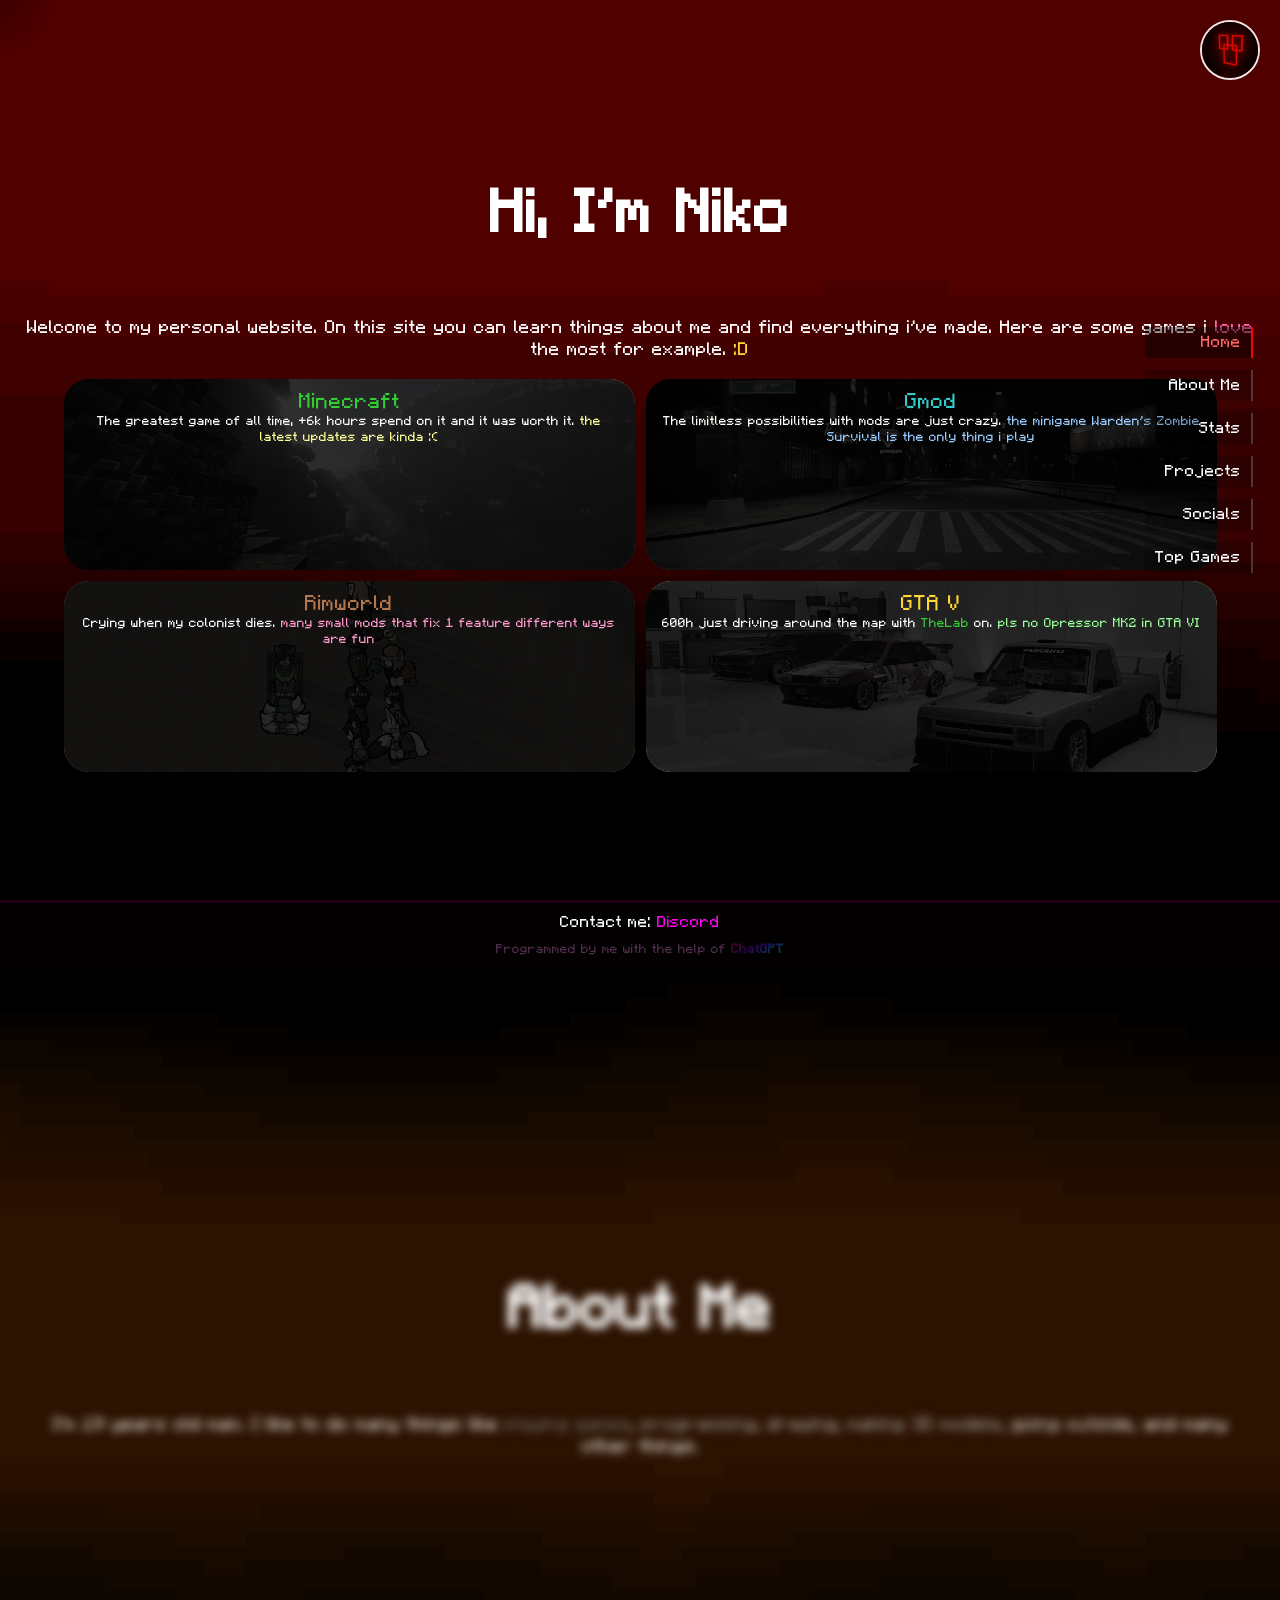
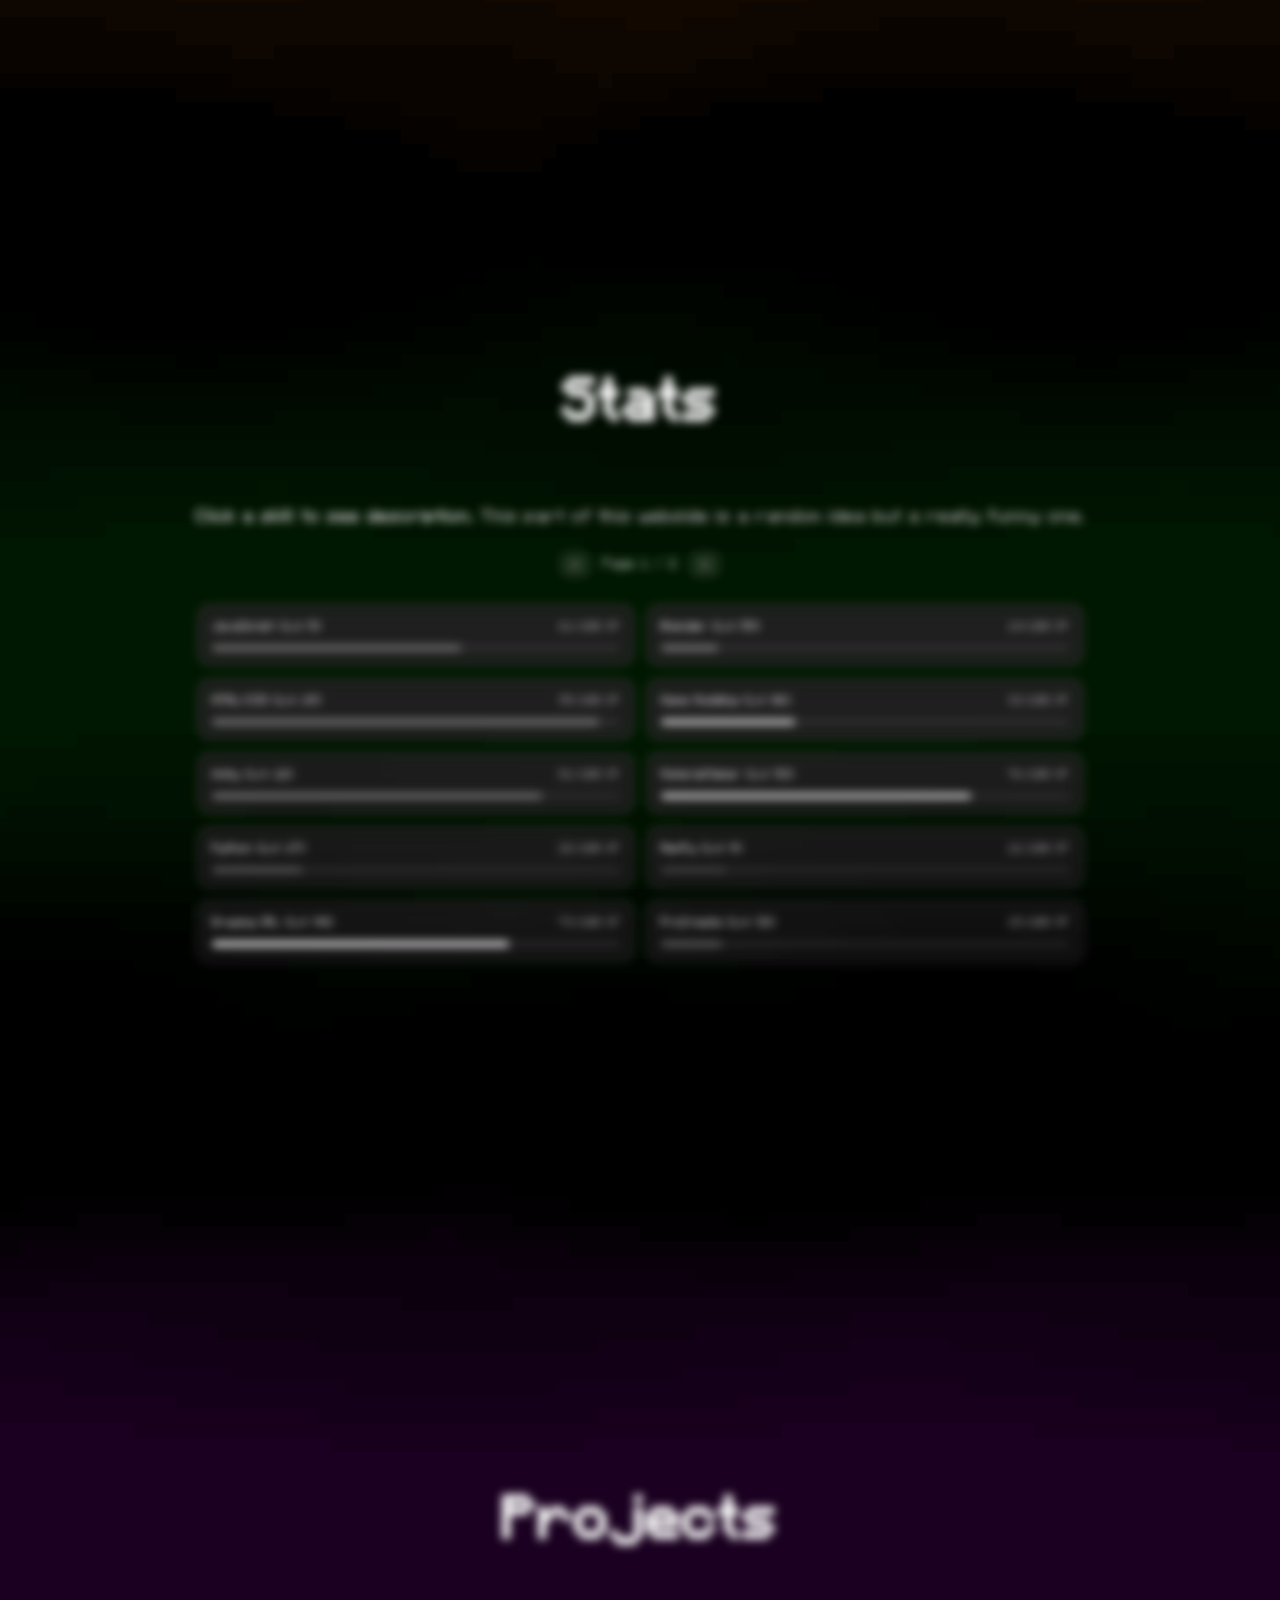
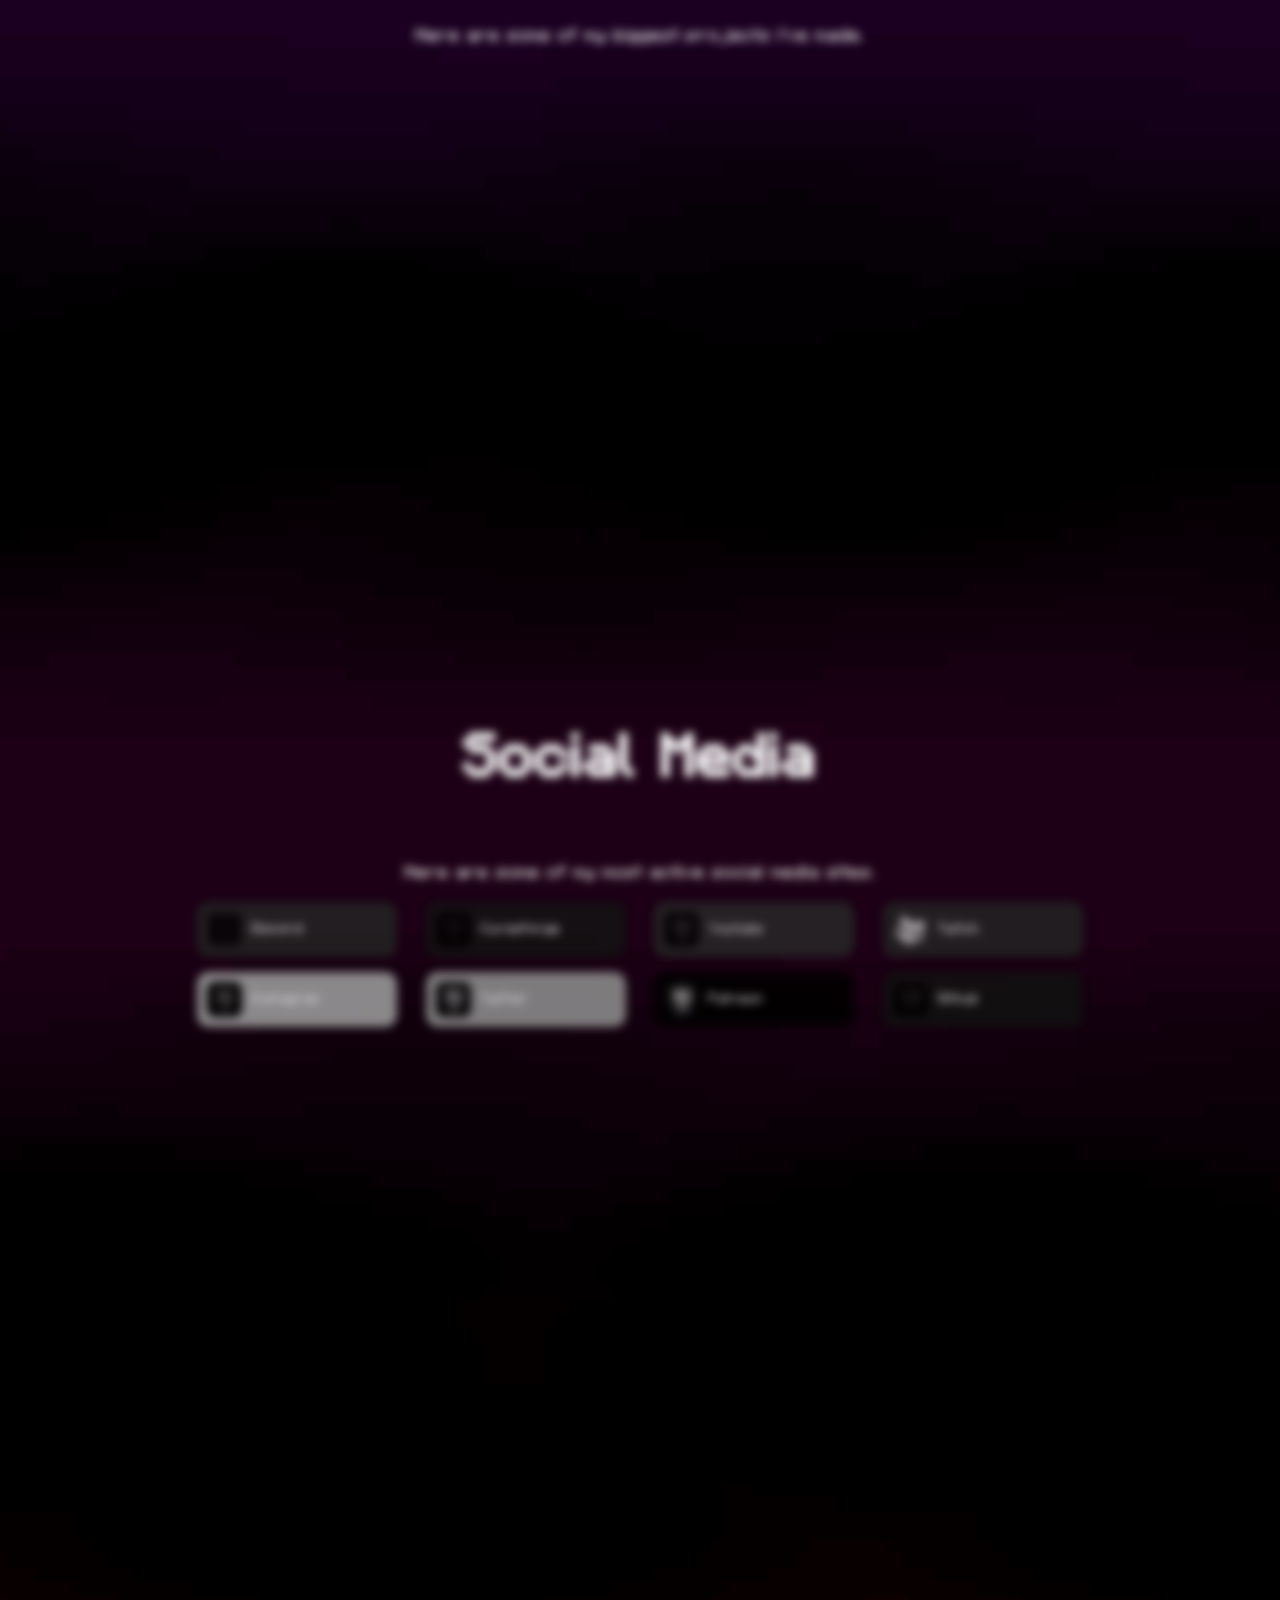
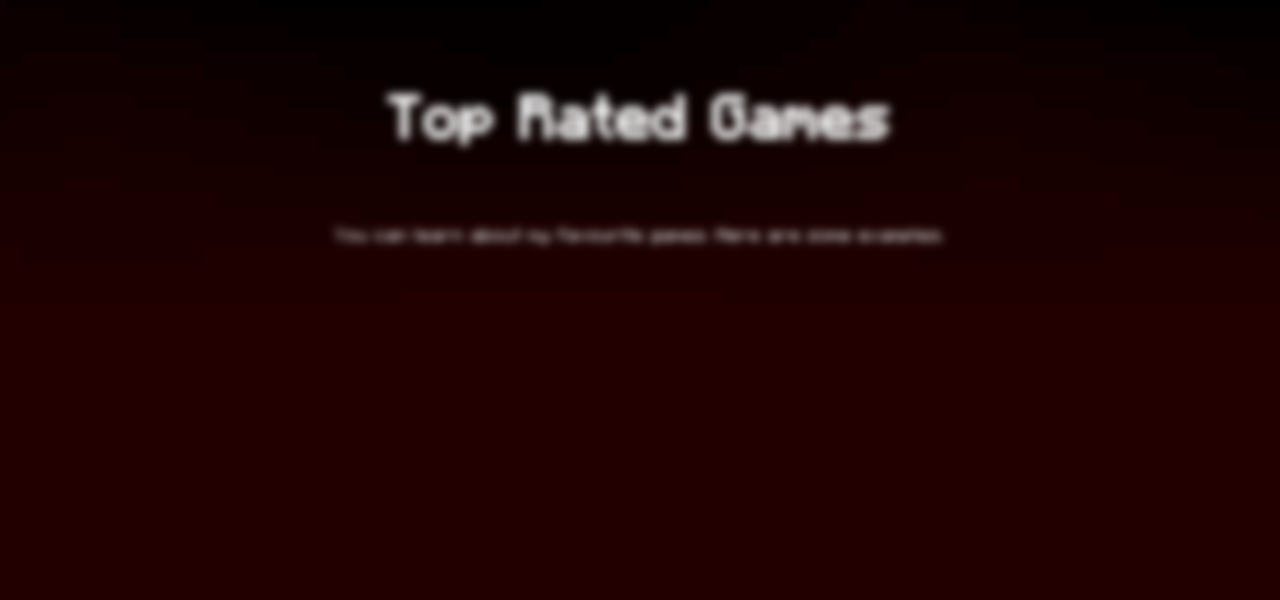
==== index.html @ 4c59fbff "Loading screen final fix" ====
<!DOCTYPE html>
<html lang="en">
<head>
    <meta charset="UTF-8">
    <meta name="viewport" content="width=device-width, initial-scale=1.0">
    <title>Niko</title>
    <link rel="stylesheet" href="style.css">
    <link rel="icon" href="icon.png" type="image/png">
</head>

<body class="loading">
    <div id="loadingScreen">
        <div class="loaderText">Loading Niko Site...</div>
    </div>




    <div id="socialOverlay">
        <div id="socialCard">
            <img id="bigAvatar">
            <h1 id="bigName"></h1>
            <a id="bigLink" target="_blank"></a>
            <p id="bigDesc"></p>
            <div id="bigGallery"></div>
        </div>
    </div>

    <div id="nav"></div>

    <div id="cursorLight"></div>

    <!-- top profile -->
    <div class="profile-container">
        <img src="Niko.png" class="profile-pic">
    </div>

    <!-- overlay -->
    <div id="overlay"></div>

    <!-- center profile system -->
    <div id="centerProfile" class="hidden">
        <img src="Niko.png" id="centerProfileImg">
        <div id="orbit"></div>
    </div>

    <!-- forced aspect ratio -->
    <div id="rotateWarning">
        <div class="rotate-wrapper">

            <div class="rotate-main">
                <div class="phone-bg">📱</div>
                <div class="rotate-text">Rotate your device</div>
            </div>
            <div class="rotate-subtext">site can overflow</div>
            <div class="rotate-subtext">site works the best on computers</div>
            <button id="rotateDismiss">DISMISS</button>


        </div>
    </div>














    <!--




                <div class="social-tile fade"
                     data-name="nikilogout"
                     data-avatar="CARD.png"
                     data-glass="#ffffff"
                     data-bg="CARDbg.png"
                     data-link=""
                     data-desc="."
                     data-images="">

                    <img>
                    <span>Youtube</span>
                </div>




       -->
    <!-- !pink!some pink text!    to make text pink lol -->
    <!-- sections -->
    <section class="section" data-name="Home" style="--bg:url('BG_1.png')">
        <div class="content">
            <h1 class="fade">Hi, I'm Niko</h1>
            <p class="fade c">Welcome to my personal website. On this site you can learn things about me and find everything i've made. Here are some games i !pink!love! the most for example. !yellow!:D!</p>
            <div class="projects-grid fade">

                <a class="project-card fade"
                   href="https://www.minecraft.net/"
                   target="_blank"
                   rel="noopener noreferrer"
                   data-prefix="BGMC"
                   data-count="10">

                    <div class="project-title fade c">!green!Minecraft!</div>
                    <div class="project-desc fade c">
                        The greatest game of all time, +6k hours spend on it and it was worth it.
                        !lightyellow!the latest updates are kinda :(!
                    </div>
                </a>

                <a class="project-card fade"
                   href="https://store.steampowered.com/app/4000/Garrys_Mod/"
                   target="_blank"
                   rel="noopener noreferrer"
                   data-prefix="BGMOD"
                   data-count="14">

                    <div class="project-title fade c">!aqua!Gmod!</div>
                    <div class="project-desc fade c">
                        The limitless possibilities with mods are just crazy.
                        !lightblue!the minigame Warden's Zombie Survival is the only thing i play!
                    </div>
                </a>

                <a class="project-card fade"
                   href="https://store.steampowered.com/app/294100/RimWorld/"
                   target="_blank"
                   rel="noopener noreferrer"
                   data-prefix="BGRW"
                   data-count="6">

                    <div class="project-title fade c">!brown!Rimworld!</div>
                    <div class="project-desc fade c">
                        Crying when my colonist dies.
                        !lightpink!many small mods that fix 1 feature different ways are fun!
                    </div>
                </a>

                <a class="project-card fade"
                   href="https://store.steampowered.com/app/3240220/Grand_Theft_Auto_V_Enhanced/"
                   target="_blank"
                   rel="noopener noreferrer"
                   data-prefix="BGGTA"
                   data-count="8">

                    <div class="project-title fade c">!yellow!GTA V!</div>
                    <div class="project-desc fade c">
                        600h just driving around the map with !green!TheLab! on.
                        !lightgreen!pls no Opressor MK2 in GTA VI!
                    </div>
                </a>
            </div>

        </div>
    </section>


    <section class="section" data-name="About Me" style="--bg: url('BG_2.png')">
        <div class="content">
            <h1 class="fade">About Me</h1>
            <p class="fade c d">I'm !yyyymm:2007-06! years old man. I like to do many things like !red!playing games!, !green!programming!, !aqua!drawing!, !orange!making 3D models!, !lightgreen!going outside!, and many other things. </p>
        </div>
    </section>


    <section class="section" data-name="Stats" style="--bg: url('BG_3.png')">
        <div id="skillOverlay">
            <div id="skillCard">

                <h2 id="skillTitle"></h2>
                <div id="skillXP"></div>

                <div class="bar">
                    <div class="bar-fill" style="background:${color}"></div>
                </div>

                <p id="skillDesc"></p>

            </div>
        </div>

        <div class="content">

            <h1 class="fade">Stats</h1>
            <p class="fade c">Click a skill to see description. !lightblue!This part of this webside is a random idea but a really funny one.!</p>

            <div id="skillsPagination" class="fade">

                <button id="prevPage"><</button>
                <span id="pageInfo"></span>
                <button id="nextPage">></button>
            </div>

            <div id="skillsContent"></div>

        </div>



    </section>



    <section class="section" data-name="Projects" style="--bg: url('BG_4.png')">
        <div class="content">
            <h1 class="fade">Projects</h1>
            <p class="fade">Here are some of my biggest projects i've made.</p>
        </div>
    </section>


    <section class="section" data-name="Socials" style="--bg: url('BG_5.png')">
        <div class="content">

            <h1 class="fade">Social Media</h1>
            <p class="fade">Here are some of my most active social media sites.</p>

            <div class="social-grid">

                <div class="social-tile fade"
                     data-name="The Rekinded Gaming"
                     data-avatar="CARDDC.png"
                     data-glass="#a80000"
                     data-bg="CARDDCbg.png"
                     data-link="https://discord.gg/weQXsMrND2"
                     data-desc="Similar to this site. I post everything there. Best place if you have any questions or just want to chat with me."
                     data-images="">

                    <img>
                    <span>Discord</span>
                </div>
                <div class="social-tile fade"
                     data-name="nikilogout_"
                     data-avatar="CARDCFG.png"
                     data-glass="#0400ff"
                     data-bg="CARDCFGbg.png"
                     data-link="https://www.curseforge.com/members/nikilogout_/projects"
                     data-desc="You can find all of my projects for games that use CurseForge for modding. Mostly Minecraft and Hytale mods and modpacks."
                     data-images="">

                    <img>
                    <span>Curseforge</span>
                </div>
                <div class="social-tile fade"
                     data-name="nikilogout"
                     data-avatar="CARDYT.png"
                     data-glass="#b80000"
                     data-bg="CARDYTbg.png"
                     data-link="https://www.youtube.com/@nikilogoutGaming"
                     data-desc="You can watch my gaming videos, trailers, stream VODS, and other stuff there. For stream VODS look into playlists."
                     data-images="">

                    <img>
                    <span>Youtube</span>
                </div>
                <div class="social-tile fade"
                     data-name="nikilogout"
                     data-avatar="CARDTW.png"
                     data-glass="#6300c7"
                     data-bg="CARDTWbg.png"
                     data-link="https://www.twitch.tv/nikilogout"
                     data-desc="I stream sometimes. You will mostly find me streaming games."
                     data-images="">

                    <img>
                    <span>Twitch</span>
                </div>
                <div class="social-tile fade"
                     data-name="nikilogout </>"
                     data-avatar="CARDIG.png"
                     data-glass="#ff9500"
                     data-bg="CARDIGbg.png"
                     data-link="https://www.instagram.com/nikilogout"
                     data-desc="You can find random stuff there. I post random things like my blender projects or some random pictures from games."
                     data-images="">

                    <img>
                    <span>Instagram</span>
                </div>
                <div class="social-tile fade"
                     data-name="Nikilogout72721"
                     data-avatar="CARDTT.png"
                     data-glass="#00b3ff"
                     data-bg="CARDTTbg.png"
                     data-link="https://x.com/Nikilogout72721"
                     data-desc="I usually post random stuff there. On Instagram images with description and here no images but mostly messages and responses."
                     data-images="">

                    <img>
                    <span>Twitter</span>
                </div>
                <div class="social-tile fade"
                     data-name="nikilogout"
                     data-avatar="CARDPT.png"
                     data-glass="#000000"
                     data-bg="CARDPTbg.png"
                     data-link="https://www.patreon.com/c/nikilogout"
                     data-desc="Nothing yet."
                     data-images="">

                    <img>
                    <span>Patreon</span>
                </div>
                <div class="social-tile fade"
                     data-name="nikilogout"
                     data-avatar="CARDGH.png"
                     data-glass="#2d0070"
                     data-bg="CARDGHbg.png"
                     data-link="https://github.com/niki2007"
                     data-desc="The base for my projects and for this site."
                     data-images="">

                    <img>
                    <span>Github</span>
                </div>








            </div>


        </div>
    </section>

    <section class="section" data-name="Top Games" style="--bg: url('BG_6.png')">
        <div class="content">
            <h1 class="fade">Top Rated Games</h1>
            <p class="fade">You can learn about my favourite games. Here are some examples.</p>
        </div>
    </section>

    <div id="contactBar">
        <div class="contact-main">
            <span class="label">Contact me:</span>
            <a href="https://discord.gg/weQXsMrND2" target="_blank">Discord</a>

        </div>

        <div class="contact-sub">
            Programmed by me with the help of <span class="rainbow">ChatGPT</span>
        </div>
    </div>















    <script>
        /* FADE */
        const elements = document.querySelectorAll(".fade");

        const observer = new IntersectionObserver((entries) => {
            entries.forEach(entry => {
                if (entry.isIntersecting) {
                    entry.target.classList.add("show");
                } else {
                    entry.target.classList.remove("show");
                }
            });
        }, {
            threshold: 0.15
        });

        elements.forEach(el => observer.observe(el));

        /* FADE for sections */
        document.querySelectorAll(".section").forEach(section => {
            const fades = section.querySelectorAll(".fade");

            fades.forEach((el, i) => {
                el.style.setProperty("--i", i);
            });
        });
        document.querySelectorAll(".social-grid").forEach(grid => {
            const tiles = grid.querySelectorAll(".fade");

            tiles.forEach((el, i) => {
                el.style.setProperty("--i", i);
            });
        });

        /* DISMISS ROTATE BUTTON */
        const rotateWarning = document.getElementById("rotateWarning");
        const dismissBtn = document.getElementById("rotateDismiss");

        dismissBtn.addEventListener("click", () => {
            rotateWarning.dataset.dismissed = "true";
            rotateWarning.style.display = "none";
        });



        /* NAV */
        const sections = document.querySelectorAll(".section");
        const nav = document.getElementById("nav");

        let currentSection = 0;
        let isScrolling = false;

        function buildNav() {
            nav.innerHTML = "";

            sections.forEach((sec, i) => {
                const item = document.createElement("div");
                item.className = "nav-item";
                item.innerText = sec.dataset.name;

                item.onclick = () => scrollToSection(i);

                nav.appendChild(item);
            });
        }

        buildNav();

        /* SCROLL */
        function scrollToSection(index) {
            if (index < 0 || index >= sections.length) return;
            if (isScrolling) return;

            isScrolling = true;
            currentSection = index;

            window.scrollTo({
                top: sections[index].offsetTop,
                behavior: "smooth"
            });

            setActive(index);

            setTimeout(() => {
                isScrolling = false;
            }, 300);
            setTimeout(checkBottomBar, 400);
        }
        function checkBottomBar() {
            const bar = document.getElementById("contactBar");

            const scrollY = window.scrollY;
            const viewport = window.innerHeight;
            const fullHeight = document.documentElement.scrollHeight;

            if (scrollY + viewport >= fullHeight - 10) {
                bar.classList.add("show");
            } else {
                bar.classList.remove("show");
            }
        }



        /* WHEEL */
        window.addEventListener("wheel", (e) => {
            e.preventDefault();

            if (isScrolling) return;

            if (e.deltaY > 0) {
                scrollToSection(currentSection + 1);
            } else {
                scrollToSection(currentSection - 1);
            }
        }, { passive: false });

        /* ACTIVE STATE */
        function setActive(index) {
            document.querySelectorAll(".nav-item").forEach(n => n.classList.remove("active"));
            if (document.querySelectorAll(".nav-item")[index]) {
                document.querySelectorAll(".nav-item")[index].classList.add("active");
            }
        }
        window.addEventListener("load", () => {
            updateActiveNav();
        });

        function updateActiveNav() {
            const navItems = document.querySelectorAll(".nav-item");
            const scrollY = window.scrollY;

            sections.forEach((sec, i) => {
                const top = sec.offsetTop;
                const bottom = top + sec.offsetHeight;

                if (scrollY >= top - 10 && scrollY < bottom - 10) {
                    navItems.forEach(n => n.classList.remove("active"));
                    if (navItems[i]) navItems[i].classList.add("active");

                    currentSection = i;
                }
            });
        }

        window.addEventListener("scroll", updateActiveNav);



        /* TEXT DATE TO CURRET */
        function parseDates() {
            const el = document.querySelector(".d");
            if (!el) return;

            const match = el.innerHTML.match(/!yyyymm:(\d{4})-(\d{2})!/);
            if (!match) return;

            const year = Number(match[1]);
            const month = Number(match[2]);

            const now = new Date();

            let age = now.getFullYear() - year;
            if (now.getMonth() + 1 < month) age--;

            el.innerHTML = el.innerHTML.replace(match[0], age);
        }


        window.addEventListener("load", parseDates);

        /* MANY IMAGES */
        document.querySelectorAll(".project-card").forEach(card => {

            const prefix = card.dataset.prefix;
            const count = Number(card.dataset.count);

            let index = 1;

            function setImage(i) {
                const url = `${prefix}${i}.png`;

                const img = new Image();
                img.src = url;

                img.onload = () => {
                    card.style.setProperty("--bg", `url('${url}')`);
                };
            }


            setImage(1);

            setInterval(() => {
                index++;
                if (index > count) index = 1;

                setImage(index);

            }, 10000);
        });






        /* TEXT COLORS */
        function parseCustomColors() {

            const elements = document.querySelectorAll(".c");

            const colors = [
                "red", "lightred",
                "redpink", "lightredpink",
                "pink", "lightpink",

                "purple", "lightpurple",
                "blue", "lightblue",

                "cyan", "lightcyan",
                "aqua", "lightaqua",

                "green", "lightgreen",
                "yellow", "lightyellow",
                "orange", "lightorange",

                "brown",
                "white",
                "black",
                "gray"
            ];




            elements.forEach(el => {

                if (el.dataset.parsed === "true") return;

                let html = el.innerHTML;

                colors.forEach(color => {
                    const regex = new RegExp(`!${color}!(.*?)!`, "g");
                    html = html.replace(regex, `<span class="${color}">$1</span>`);
                });

                el.innerHTML = html;
                el.dataset.parsed = "true";
            });
        }

        window.addEventListener("load", parseCustomColors);

        /* FIX GITHUB LOADING IMAGES */
        function progressivePreload(prefix, count, delay = 8000) {
            let i = 1;

            function loadNext() {
                if (i > count) return;

                const img = new Image();
                img.src = `${prefix}${i}.png`;

                i++;
                setTimeout(loadNext, delay);
            }

            loadNext();
        }
        progressivePreload("BGMC", 10);
        progressivePreload("BGMOD", 14);
        progressivePreload("BGRW", 6);
        progressivePreload("BGGTA", 8);


        /* CARD OVERLAY */
        const socialOverlay = document.getElementById("socialOverlay");
        const socialCard = document.getElementById("socialCard");

        const bigName = document.getElementById("bigName");
        const bigLink = document.getElementById("bigLink");
        const bigDesc = document.getElementById("bigDesc");
        const bigAvatar = document.getElementById("bigAvatar");
        const bigGallery = document.getElementById("bigGallery");

        /* OPEN CARD */
        document.querySelectorAll(".social-tile").forEach(tile => {

            tile.style.background = tile.dataset.glass;

            tile.addEventListener("click", () => {

                bigName.innerText = tile.dataset.name;
                bigDesc.innerText = tile.dataset.desc;
                bigAvatar.src = tile.dataset.avatar;
                bigLink.href = tile.dataset.link;
                bigLink.innerText = tile.dataset.link;

                socialCard.style.setProperty("--bg", `url('${tile.dataset.bg}')`);

                bigGallery.innerHTML = "";

                const imgs = tile.dataset.images.split(",").map(x => x.trim());


                imgs.forEach(src => {
                    const img = document.createElement("img");
                    img.src = src;
                    img.style.width = "250px";
                    img.style.margin = "5px";
                    bigGallery.appendChild(img);
                });

                socialOverlay.classList.add("show");
            });
        });

        document.querySelectorAll(".social-tile").forEach(tile => {

            const img = tile.querySelector("img");
            img.src = tile.dataset.avatar;

        });


        /* CLOSE CARD (click outside) */
        socialOverlay.addEventListener("click", () => {
            socialOverlay.classList.remove("show");

            socialCard.style.transform = "perspective(900px) rotateX(0deg) rotateY(0deg)";
        });


        /* prevent closing when clicking card */
        socialCard.addEventListener("click", (e) => {
            e.stopPropagation();
        });


        /* 3D CURSOR TILT */
        socialOverlay.addEventListener("mousemove", (e) => {

            const rect = socialCard.getBoundingClientRect();

            const x = e.clientX - rect.left;
            const y = e.clientY - rect.top;

            const centerX = rect.width / 2;
            const centerY = rect.height / 2;

            const rotateY = (x - centerX) / 20;
            const rotateX = -(y - centerY) / 20;

            socialCard.style.transform =
                `perspective(900px) rotateX(${rotateX}deg) rotateY(${rotateY}deg)`;
        });


        /* reset tilt when leaving screen */
        socialOverlay.addEventListener("mouseleave", () => {
            socialCard.style.transform =
                "perspective(900px) rotateX(0deg) rotateY(0deg)";
        });


        /* OVERLAY */
        const topProfile = document.querySelector(".profile-pic");
        const overlay = document.getElementById("overlay");
        const centerProfile = document.getElementById("centerProfile");

        function openProfile() {
            overlay.classList.add("show");
            centerProfile.classList.add("show");
        }

        function closeProfile() {
            overlay.classList.remove("show");
            centerProfile.classList.remove("show");
        }

        topProfile.onclick = openProfile;
        overlay.onclick = closeProfile;

        /* SKILLS */
        let skillOverlay = document.getElementById("skillOverlay");
        let skillTitle = document.getElementById("skillTitle");
        let skillDesc = document.getElementById("skillDesc");
        let skillXP = document.getElementById("skillXP");
        let skillFill = document.querySelector("#skillCard .bar-fill");

        const skillData = [ //      { name: "", xp: 1000, desc: "" },
            { name: "JavaScript", xp: 560, desc: "Dumb Scripter" },
            { name: "Blender", xp: 5913, desc: "PRO 3D Modeler" },
            { name: "HTML/CSS", xp: 1994, desc: "Laggy, Overanimated Site Designer" },
            { name: "Game Modding", xp: 8632, desc: "Legendary Minecraft Modder" },
            { name: "Unity", xp: 1280, desc: "Unity Late-Beginner" },
            { name: "MaterialMaker", xp: 5375, desc: "Somewhat-Real Grass Maker" },
            { name: "Python", xp: 1721, desc: "Learning Snakes" },
            { name: "RenPy", xp: 915, desc: "Reading Novels" },
            { name: "Drawing IRL", xp: 9472, desc: "Mythical Artist" },
            { name: "ProCreate", xp: 3314, desc: "AI Slop Destroyer" },

            { name: "Photography", xp: 9581, desc: "Highschool of Photography" },
            { name: "In-Game Photography", xp: 9842, desc: "UltraSkilled Photographer" },
            { name: "Music Making", xp: 799, desc: "Clicking a Piano" },
            { name: "Music Editing", xp: 128, desc: "Music Deletor" },
            { name: "Streaming", xp: 2469, desc: "'Forgot to turn off the mic' ahh Streamer" },
            { name: "IRL Video Recording", xp: 8532, desc: "Ultra-Mega-Super-Mythical Cameraman" },
            { name: "Game Recording", xp: 8120, desc: "Legendary Cinematic Video Recorder" },
            { name: "Gaming", xp: 9999, desc: "Chill Game Enjoyer" }
        ];
        function getLevelData(xp) {
            const level = Math.floor(xp / 100);
            const currentLevelXP = xp % 100 + 1;
            const xpToNext = 100 - currentLevelXP;

            return {
                level,
                currentLevelXP,
                xpToNext
            };
        }


        function getXPColor(percent, level) {
            const hue = (percent / 100) * 120;
            const levelFactor = Math.min(level / 100, 1);

            const lightness = 25 + (levelFactor * 50);   // range: 25% → 60%

            return `hsl(${hue}, 85%, ${lightness}%)`;
        }


        let currentPage = 1;
        const skillsPerPage = 10;

        function renderSkills() {
            const container = document.getElementById("skillsContent");
            container.innerHTML = "";

            const start = (currentPage - 1) * skillsPerPage;
            const end = start + skillsPerPage;
            const pageSkills = skillData.slice(start, end);

            pageSkills.forEach((skill, i) => {

                const lvl = getLevelData(skill.xp);
                const percent = lvl.currentLevelXP;
                const color = getXPColor(percent, lvl.level);

                const el = document.createElement("div");
                el.className = "skill fade";
                el.style.setProperty("--i", i);

                el.innerHTML = `
                        <div class="skill-top">
                            <span class="skill-name">${skill.name} (Lvl ${lvl.level})</span>
                            <span class="skill-meta">${lvl.currentLevelXP}/100 XP</span>
                        </div>

                        <div class="bar">
                            <div class="bar-fill" style="background:${color}"></div>
                        </div>
                    `;

                el.querySelector(".bar-fill").style.width = percent + "%";

                el.onclick = () => openSkill(skill);

                container.appendChild(el);

                observer.observe(el);
            });

            updatePagination();
            applySkillFadeDelays();
        }

        skillOverlay.addEventListener("click", () => {
            skillOverlay.classList.remove("show");
        });
        function applySkillFadeDelays() {
            const skills = document.querySelectorAll("#skillsContent .fade");

            const columns = 2;
            skills.forEach((el, i) => {
                const row = Math.floor(i / columns);
                const col = i % columns;

                const delay = (row * 200) + (col * 800);

                el.style.transitionDelay = delay + "ms";
            });
        }

        /* PAGES */
        const prevBtn = document.getElementById("prevPage");
        const nextBtn = document.getElementById("nextPage");
        const pageInfo = document.getElementById("pageInfo");

        function updatePagination() {
            const totalPages = Math.ceil(skillData.length / skillsPerPage);

            pageInfo.innerText = `Page ${currentPage} / ${totalPages}`;

            prevBtn.disabled = currentPage === 1;
            nextBtn.disabled = currentPage === totalPages;
        }

        prevBtn.onclick = () => {
            if (currentPage > 1) {
                currentPage--;
                renderSkills();
            }
        };

        nextBtn.onclick = () => {
            const totalPages = Math.ceil(skillData.length / skillsPerPage);

            if (currentPage < totalPages) {
                currentPage++;
                renderSkills();
            }
        };


        function openSkill(skill) {


            const lvl = getLevelData(skill.xp);

            skillTitle.innerText = `${skill.name} (Level ${lvl.level})`;
            skillDesc.innerText = skill.desc;

            skillXP.innerHTML = `
                                                        Total XP: ${skill.xp}<br>
                                                        Level XP: ${lvl.currentLevelXP} / 100<br>
                                                        XP to next level: ${lvl.xpToNext}
                                                    `;

            skillFill.style.width = lvl.currentLevelXP + "%";
            const percent = lvl.currentLevelXP;
            skillFill.style.background = getXPColor(percent, lvl.level);



            skillOverlay.classList.add("show");
        }

        window.addEventListener("load", renderSkills);

        /* FULLSCREEN MOBILE */
        window.addEventListener("load", () => {
            setTimeout(() => {
                window.scrollTo(0, 1);
            }, 100);
        });
        window.addEventListener("load", scaleSections);
        window.addEventListener("resize", scaleSections);
        window.addEventListener("orientationchange", scaleSections);

        function scaleSections() {
            document.querySelectorAll(".section").forEach(section => {
                const content = section.querySelector(".content");
                if (!content) return;

                content.style.transform = "scale(1)";

                const sectionRect = section.getBoundingClientRect();
                const contentRect = content.getBoundingClientRect();

                const scaleX = sectionRect.width / contentRect.width;
                const scaleY = sectionRect.height / contentRect.height;

                const scale = Math.min(scaleX, scaleY, 1);

                content.style.transform = `scale(${scale})`;
            });
        }


        /* BOOTOM */
        const contactBar = document.getElementById("contactBar");

        window.addEventListener("scroll", () => {
            const scrollBottom = window.innerHeight + window.scrollY;
            const pageHeight = document.body.offsetHeight;

            if (scrollBottom >= pageHeight - 10) {
                contactBar.style.transform = "translateY(0)";
            } else {
                contactBar.style.transform = "translateY(100%)";
            }
        });


        /* ANIMATE PROFILE PIC */
        const profilePic = document.querySelector(".profile-pic");

        function pulseProfile() {
            profilePic.classList.add("pulse");

            setTimeout(() => {
                profilePic.classList.remove("pulse");
            }, 800);
        }

        setInterval(pulseProfile, 15000);

        /* ORBIT */
        const links = [
            { name: "Links", url: "/links.html" },
            { name: "Projects", url: "/projects.html" },
            { name: "Graph", url: "/projectsgraph.html" },
            { name: "Tierlists", url: "/tierlist.html" },
            { name: "Socials", url: "/socials.html" }

        ];

        const orbit = document.getElementById("orbit");

        function buildOrbit() {
            orbit.innerHTML = "";

            links.forEach(link => {
                const moon = document.createElement("div");
                moon.className = "moon";
                moon.innerText = link.name;
                moon.onclick = () => window.location.href = link.url;
                orbit.appendChild(moon);
            });
        }

        buildOrbit();

        let angleOffset = 0;

        let rotX = 1.3;
        let rotY = -0.45;
        let rotZ = 0.0;

        function animateOrbit() {
            const moons = document.querySelectorAll(".moon");

            const radius = 140;
            const cx = 200;
            const cy = 200;

            moons.forEach((moon, i) => {

                const angle = (i / moons.length) * Math.PI * 2 + angleOffset;

                let x = Math.cos(angle) * radius;
                let y = Math.sin(angle) * radius;
                let z = 0;

                let y1 = y * Math.cos(rotX) - z * Math.sin(rotX);
                let z1 = y * Math.sin(rotX) + z * Math.cos(rotX);

                let x2 = x * Math.cos(rotY) + z1 * Math.sin(rotY);
                let z2 = -x * Math.sin(rotY) + z1 * Math.cos(rotY);

                let x3 = x2 * Math.cos(rotZ) - y1 * Math.sin(rotZ);
                let y3 = x2 * Math.sin(rotZ) + y1 * Math.cos(rotZ);

                const scale = 0.5 + (z2 + radius) / (2 * radius);
                const opacity = 0.3 + (z2 + radius) / (2 * radius) * 0.7;
                const blur = (1 - (z2 + radius) / (2 * radius)) * 3;

                moon.style.transform = `
                                                translate(${cx + x3 - 45}px, ${cy + y3 - 20}px)
                                                scale(${scale})
                                            `;

                moon.style.opacity = opacity;
                moon.style.filter = `blur(${blur}px)`;
                moon.style.zIndex = Math.floor(scale * 100);
            });

            angleOffset += 0.012;

            requestAnimationFrame(animateOrbit);
        }

        animateOrbit();


        /* CURSOR */
        const light = document.getElementById("cursorLight");

        let mouseX = 0, mouseY = 0;
        let lx = 0, ly = 0;

        document.addEventListener("mousemove", e => {
            mouseX = e.clientX;
            mouseY = e.clientY;
        });

        function animateLight() {
            lx += (mouseX - lx) * 0.35;
            ly += (mouseY - ly) * 0.35;

            light.style.left = lx + "px";
            light.style.top = ly + "px";

            requestAnimationFrame(animateLight);
        }

        animateLight();

        /* LOADING SITE */
        window.addEventListener("load", () => {

            parseCustomColors();
            parseDates();

            // show content
            document.body.classList.remove("loading");

            // hide loader
            const loader = document.getElementById("loadingScreen");
            loader.classList.add("hide");

            setTimeout(() => {
                loader.remove();
            }, 600);
        });




    </script>

</body>
</html>
---- style.css ----
/* MAIN */
html {
    scroll-snap-type: y mandatory;
    scroll-behavior: smooth;
}

.section {
    scroll-snap-align: start;
    scroll-snap-stop: always;
}

@font-face {
    font-family: 'Minecraft';
    src: url('MinecraftFont.otf') format('opentype');
    font-weight: normal;
    font-style: normal;
}

body {
    margin: 0;
    font-family: 'Minecraft', sans-serif;
    background: black;
    color: white;
    overflow-y: hidden;
    overflow-x: hidden;
}

/* LOADING SITE STYLE */
#loadingScreen {
    position: fixed;
    inset: 0;
    display: flex;
    background: black;
    align-items: center;
    justify-content: center;
    z-index: 999999;
    color: white;
    font-family: sans-serif;
    font-size: 20px;
    image-rendering: pixelated;
}

    #loadingScreen.hide {
        opacity: 0;
        pointer-events: none;
        transition: opacity 0.1s ease;
    }
body.loading > *:not(#loadingScreen) {
    visibility: hidden;
}






/* COLORED TEXT JS */
.red { color: #ff4d4d; }
.lightred { color: #ff9999; }

.redpink { color: #ff4d88; }
.lightredpink { color: #ff99bb; }

.pink { color: #ff66b3; }
.lightpink { color: #ff99cc; }

.purple { color: #9933ff; }
.lightpurple { color: #cc99ff; }

.blue { color: #4da6ff; }
.lightblue { color: #99ccff; }

.cyan { color: #33ffff; }
.lightcyan { color: #99ffff; }

.aqua { color: #33cccc; }
.lightaqua { color: #99eeee; }

.green { color: #33cc33; }
.lightgreen { color: #99ff99; }

.yellow { color: #ffd633; }
.lightyellow { color: #ffff99; }

.orange { color: #ff9933; }
.lightorange { color: #ffcc80; }

.brown { color: #b3774d; }
.white { color: #ffffff; }
.black { color: #333333; }
.gray { color: #aaaaaa; }

/* ROTATE OVERLAY */
#rotateWarning {
    position: fixed;
    inset: 0;
    background: rgba(0, 0, 0, 0.25);
    backdrop-filter: blur(15px);
    display: none;
    justify-content: center;
    align-items: center;
    z-index: 99999;
}

.rotate-wrapper {
    display: flex;
    flex-direction: column;
    align-items: center;
    justify-content: center;
}

.rotate-main {
    display: flex;
    align-items: center;
    justify-content: center;
    gap: 25px;
}

.rotate-text {
    font-size: 24px;
    font-weight: 600;
    background: linear-gradient( 90deg, #ff004c, #ff75a0, #ffffff, #ff75a0, #ff004c );
    background-size: 150% 150%;
    -webkit-background-clip: text;
    -webkit-text-fill-color: transparent;
    animation: gradientMove 1.5s linear infinite;
    transform: translateX(-5px);
}

.phone-bg {
    font-size: 40px;
    opacity: 0.45;
    animation: rotatePhone 2.5s ease-in-out infinite;
    filter: saturate(0.5) hue-rotate(120deg);
}

@keyframes rotatePhone {
    0% {
        transform: rotate(0deg) scale(1);
    }

    50% {
        transform: rotate(90deg) scale(1.1);
    }

    100% {
        transform: rotate(0deg) scale(1);
    }
}

@keyframes gradientMove {
    0% {
        background-position: 0% 50%;
    }

    100% {
        background-position: 300% 50%;
    }
}


@media (orientation: portrait) {
    #rotateWarning:not([data-dismissed="true"]) {
        display: flex;
    }

    body {
        overflow: hidden;
    }
}

#rotateDismiss {
    margin-top: 15px;
    padding: 6px 12px;
    border-radius: 8px;
    border: 2px solid white;
    cursor: pointer;
    background: rgb(255, 255, 255, 0.1);
    color: white;
    transition: 0.2s ease;
    align-self: center;
    font-size: 18px;
    font-family: 'Minecraft';
    opacity: 0.7;
}

    #rotateDismiss:hover {
        background: rgba(255, 255, 255, 0.2);
    }
.rotate-text-wrap {
    display: flex;
    flex-direction: column;
    align-items: flex-start;
}

.rotate-subtext {
    font-size: 12px;
    opacity: 0.4;
    background: linear-gradient( 90deg, #ff004c, #ff75a0, #ffffff, #ff75a0, #ff004c );
    background-size: 300% 100%;
    -webkit-background-clip: text;
    -webkit-text-fill-color: transparent;
    animation: gradientMove 3s linear infinite;
}



















/* GRID SECTIONS */
/* MAIN */
.projects-grid {
    display: grid;
    grid-template-columns: repeat(2, 1fr);
    column-gap: 11px;
    row-gap: 11px;
    width: min(1300px, 90vw);
    margin-left: auto;
    margin-right: auto;
    justify-items: center;
    align-items: center;
}

.project-card {
    text-decoration: none;
    color: inherit;
    width: 100%;
    height: clamp(140px, 7vh + 10vw, 420px);
    padding-left: 15px;
    padding-right: 15px;
    border-radius: 25px;
    position: relative;
    overflow: hidden;
    background-image: var(--bg);
    background-size: cover;
    background-position: center;
    background-repeat: no-repeat;
    transition: transform 0.25s ease, filter 0.25s ease, box-shadow 0.25s ease;
    will-change: transform;
}

.project-desc {
    font-size: 13px;
    position: relative;
    z-index: 2;
}

.project-title {
    margin-top: 10px;
    font-size: 21px;
    position: relative;
    z-index: 2;
}
@media (max-aspect-ratio: 1/1) {
    .projects-grid {
        grid-template-columns: 1fr;
    }
}

    .project-card::before {
        content: "";
        position: absolute;
        inset: 0;
        background-image: var(--bg);
        background-size: cover;
        background-position: center;
        transition: 2s ease;
        filter: brightness(0.18) saturate(0.2);
        z-index: 0;
    }
    .project-card:hover::before {
        filter: brightness(0.4) saturate(1.0);
    }
    .project-card:hover {
        transform: translateY(-8px) scale(1.03);
        box-shadow: 0 20px 40px rgba(0, 0, 0, 0.6);
    }










/* About Me part */
#skillsContent {
    display: grid;
    grid-template-columns: repeat(2, 1fr);
    gap: 10px;
    width: 100%;
    max-width: 900px;
    margin: 20px auto;
}

.skill {
    position: relative;
    width: 100%;
    max-width: none;
    padding: 15px;
    border-radius: 14px;
    cursor: pointer;
    display: flex;
    flex-direction: column;
    gap: 8px;
    color: white;
    background: rgba(255, 255, 255, 0.06);
    backdrop-filter: blur(10px);
    border: 1px solid rgba(255, 255, 255, 0.10);
    transition: transform 0.25s ease, background 0.25s ease, border 0.25s ease;
}

    .skill:hover {
        transform: translateY(-4px) scale(1.02);
        background: rgba(255, 255, 255, 0.09);
        border: 1px solid rgba(255, 255, 255, 0.18);
    }

/* name + level row */
.skill-top {
    display: flex;
    justify-content: space-between;
    align-items: center;
    font-size: 12px;
}

.skill-name {
    font-weight: 500;
    opacity: 0.95;
}

.skill-meta {
    font-size: 12px;
    opacity: 0.6;
}

/* XP BAR */
.bar {
    width: 100%;
    height: 6px;
    border-radius: 999px;
    background: rgba(255, 255, 255, 0.08);
    overflow: hidden;
    margin-top: 4px;
}

.bar-fill {
    height: 100%;
    width: 0%;
    border-radius: 999px;
    transition: width 1s cubic-bezier(0.2, 0.8, 0.2, 1);
    transition-delay: 0.3s;
}


#skillOverlay {
    position: fixed;
    inset: 0;
    display: flex;
    justify-content: center;
    align-items: center;
    background: rgba(0,0,0,0.75);
    z-index: 9999;
    opacity: 0;
    pointer-events: none;
    visibility: hidden;

    transition: opacity 0.45s ease-in-out;
}

    #skillOverlay.show {
        opacity: 1;
        pointer-events: auto;
        visibility: visible; 
    }

        #skillOverlay.show #skillCard {
            transform: perspective(900px) scale(1);
            filter: blur(0px);
            opacity: 1;
        }


#skillCard {
    width: min(420px, 92vw);
    padding: 20px;
    border-radius: 50px;
    border: solid;
    border-color: rgba(100, 100, 100, 0.75);
    display: flex;
    flex-direction: column;
    align-items: center;
    gap: 6px;
    text-align: center;
    transform-style: preserve-3d;
    transform: perspective(900px) scale(0.85);
    filter: blur(10px);
    opacity: 0;
    transition: transform 0.3s cubic-bezier(.2,.8,.2,1), opacity 0.45s ease, filter 0.7s ease-in-out;
    background: rgba(0, 0, 0, 0.7);
    backdrop-filter: blur(14px);
}



#skillCard h2 {
    margin: 0;
    font-size: 24px;
}

#skillXP {
    font-size: 13px;
    opacity: 0.7;
}

#skillCard .bar {
    height: 10px;
    width: 100%;
    margin: 8px 0;
}

#skillDesc {
    font-size: 20px;
    opacity: 1;
}


/* Skill page buttons */
#skillsPagination {
    display: flex;
    justify-content: center;
    align-items: center;
    gap: 12px;
    margin: 5px;
}

    #skillsPagination button {
        padding: 6px 12px;
        border-radius: 10px;
        border: none;
        cursor: pointer;
        background: rgba(255,255,255,0.1);
        color: white;
        transition: 0.2s;
    }

        #skillsPagination button:hover {
            background: rgba(255,255,255,0.2);
        }

    #skillsPagination span {
        font-size: 14px;
        opacity: 0.7;
    }















/* Socials part */
#socialOverlay {
    position: fixed;
    inset: 0;
    display: flex;
    justify-content: center;
    align-items: center;
    background: rgba(0,0,0,0.75);
    z-index: 9999;
    opacity: 0;
    pointer-events: none;
    visibility: hidden;
    transition: opacity 0.45s ease-in-out;
}

    #socialOverlay.show {
        opacity: 1;
        pointer-events: auto;
        visibility: visible;
    }

        #socialOverlay.show #socialCard {
            transform: perspective(900px) scale(1);
            filter: blur(0px);
            opacity: 1;
        }


#socialCard {
    display: flex;
    flex-direction: column;
    align-items: center;
    justify-content: flex-start;
    text-align: center;
    gap: 1px;
    padding: 20px;
    border-radius: 50px;
    border: solid;
    border-color: rgba(100, 100, 100, 0.75);
    width: min(550px, 90vw);
    position: relative;
    overflow: hidden;
    transform-style: preserve-3d;
    transform: perspective(900px) scale(0.85);
    filter: blur(10px);
    opacity: 0;
    transition: transform 0.3s cubic-bezier(.2,.8,.2,1), opacity 0.45s ease, filter 0.7s ease-in-out;
    background-image: var(--bg);
    background-size: cover;
    background-position: center;
    pointer-events: auto;
}

    #socialCard::before {
        content: "";
        position: absolute;
        inset: 0;
        background-image: var(--bg);
        background-size: cover;
        background-position: center;
        filter: blur(3px) saturate(0.6) brightness(0.32);
        transform: scale(1.1);
        z-index: -1;
    }


#bigAvatar {
    width: 80px;
    height: 80px;
    border-radius: 15px;
    image-rendering: auto;
}

img {
    image-rendering: auto;
}

.social-grid {
    display: grid;
    grid-template-columns: repeat(auto-fit, minmax(min(45%, 180px), 1fr));
    gap: 15px;
    width: min(900px, 90vw);
    margin: 0 auto;
    justify-items: center;
    opacity: 0.85;
}


#bigLink {
    font-size: 16px;
    opacity: 0.6;
    color: #aaa;
    text-decoration: none;
    margin-bottom: 5px;
}

    #bigLink:hover {
        opacity: 1;
        text-decoration: underline;
    }

.social-tile {
    display: flex;
    align-items: center;
    gap: 10px;
    padding: 10px;
    border-radius: 12px;
    cursor: pointer;
    transition: all 0.85s;
    backdrop-filter: blur(8px);
    color: white;
    width: 100%;
    max-width: 200px;
}

    .social-tile img {
        width: 35px;
        height: 35px;
        border-radius: 8px;
    }

    .social-tile span {
        font-size: 14px;
    }

    .social-tile:hover {
        border-radius: 14px;
    }





















/* SECTIONS */
.section {
    height: 100dvh;
    scroll-snap-align: start;
    display: flex;
    align-items: center;
    justify-content: center;
    position: relative;
    overflow: hidden;
    background-image: var(--bg);
    background-repeat: repeat-x; 
    background-position: center;
    background-size: auto 100vh;
    image-rendering: pixelated;
}



/* CONTENT */
.content {
    display: flex;
    flex-direction: column;
    align-items: center;
    justify-content: center;
    text-align: center;
    margin: 25px;

}


h1 {
    font-size: clamp(28px, 6vw, 60px);
}

p {
    font-size: clamp(10px, 2vw, 18px);
}


.fade {
    opacity: 0;
    transform: translateY(40px) scale(0.76);
    filter: blur(5px) saturate(0);
    transition: opacity 0.7s ease-in-out, transform 1.2s ease-in-out, filter 1.5s ease-in-out;
    will-change: opacity, transform, filter;
    transition-delay: calc(var(--i, 0) * 100ms);
}

    .fade.show {
        opacity: 1;
        transform: translateY(0) scale(1);
        filter: blur(0) saturate(1);
    }



/* PROFILE ICON */
.profile-container {
    position: fixed;
    top: 20px;
    right: 20px;
    z-index: 10;
}

.profile-pic {
    width: 60px;
    height: 60px;
    border-radius: 50%;
    border: 2px solid white;
    cursor: pointer;
    filter: opacity(0.90);
}
    .profile-pic:hover {
        filter: opacity(1) brightness(1.2);
    }
    .profile-pic.pulse {
        animation: pulseGlow 0.8s ease;
    }


@keyframes pulseGlow {
    0% {
        transform: scale(1);
        box-shadow: 0 0 0 rgba(255,255,255,0);
        filter: invert(0);
    }

    50% {
        transform: scale(1.08);
        box-shadow: 0 0 50px rgba(255,255,255,0.5);
        filter: invert(0.2);
    }

    100% {
        transform: scale(1);
        box-shadow: 0 0 0 rgba(255,255,255,0);
        filter: invert(0);
    }
}

/* CURSOR SHADOW */
#cursorLight {
    position: fixed;
    width: 120px;
    height: 120px;
    border-radius: 50%;
    pointer-events: none;
    transform: translate(-50%, -50%);
    z-index: 5;
    background: radial-gradient(circle, rgba(0,0,0,0.25) 0%, rgba(0,0,0,0.15) 30%, rgba(0,0,0,0.0) 70% );
    mix-blend-mode: multiply;
}

/* right side section navigation */
#nav {
    position: fixed;
    right: 20px;
    top: 50%;
    transform: translateY(-50%);
    display: flex;
    flex-direction: column;
    gap: 12px;
    z-index: 20;
}

/* each item */
.nav-item {
    font-size: 16px;
    opacity: 0.3;
    cursor: pointer;
    transition: all 0.3s ease;
    padding: 6px 10px;
    border-right: 2px solid rgba(255,255,255,0.2);
    text-align: right;
    background: fixed;
    background-color: rgb(0, 0, 0, 0.21);
}

    /* hover effect */
    .nav-item:hover {
        opacity: 1;
        transform: translateX(-4px);
        border-right: 2px solid white;
        background-color: rgb(0, 0, 0, 1);
    }

    /* active section highlight */
    .nav-item.active {
        color: rgb(255, 102, 102);
        opacity: 1;
        border-right: 2px solid red;
        transform: translateX(-7px);
        background-color: rgb(0, 0, 0, 0.4);
    }









/* prevent selection */
* {
    user-select: none;

}
    *,
    *::before,
    *::after {
        box-sizing: border-box;
    }
/* Hide scrollbars globally */
html, body {
    scrollbar-width: none; 
    -ms-overflow-style: none; 
}

    html::-webkit-scrollbar,
    body::-webkit-scrollbar {
        display: none; 
    }


/* overlay */
#overlay {
    position: fixed;
    inset: 0;
    background: rgba(0,0,0,0.75);
    opacity: 0;
    pointer-events: none;
    transition: 0.3s;
    z-index: 50;
}

    #overlay.show {
        opacity: 1;
        pointer-events: all;
    }

/* center profile */
#centerProfile {
    position: fixed;
    top: 50%;
    left: 50%;
    transform: translate(-50%, -50%) scale(0.8);
    opacity: 0;
    transition: 0.3s;
    z-index: 60;
    pointer-events: none;
}

    #centerProfile.show {
        opacity: 1;
        transform: translate(-50%, -50%) scale(1);
        pointer-events: auto;
    }

        #centerProfile.show #orbit {
            pointer-events: auto;
        }

#centerProfileImg {
    width: 140px;
    height: 140px;
    border-radius: 50%;
    border: 2px solid white;
}

/* orbit system */
#orbit {
    position: absolute;
    width: 400px;
    height: 400px;
    top: 50%;
    left: 50%;
    transform: translate(-50%, -50%);
    pointer-events: none;
}

/* moons */
.moon {
    position: absolute;
    width: 90px;
    padding: 8px;
    text-align: center;
    border-radius: 10px;
    background: rgba(255,255,255,0.12);
    color: white;
    cursor: pointer;
}







































































/* Top Games Images */
.gallery {
    display: flex;
    gap: 10px;
    overflow-x: auto;
    padding: 10px;
    scroll-behavior: smooth;
    border-radius: 10px;
    background: rgba(0, 0, 0, 0.25);
}

    /* images */
    .gallery img {
        height: 150px;
        border-radius: 8px;
        flex-shrink: 0;
        transition: transform 0.2s ease, box-shadow 0.2s ease;
    }

    .gallery img:hover {
        transform: scale(1.05);
        box-shadow: 0 0 15px rgba(255, 80, 80, 0.4);
    }

    .gallery::-webkit-scrollbar {
        height: 12px;
    }

    .gallery::-webkit-scrollbar-track {
        background: rgb(255, 28, 28, 0.15);
        border-radius: 999px;
    }

    .gallery::-webkit-scrollbar-thumb {
        background: rgba(255,255,255,0.08);
        border-radius: 999px;
    }

        .gallery::-webkit-scrollbar-thumb:hover {
            background: rgb(255, 28, 28, 0.35);
        }

/* FULLSCREEN IMAGE VIEWER */
#imageViewer {
    position: fixed;
    inset: 0;
    background: rgba(0,0,0,0.85);
    display: flex;
    justify-content: center;
    align-items: center;
    z-index: 9999;
    opacity: 0;
    pointer-events: none;
    transition: opacity 0.25s ease;
}

    #imageViewer.active {
        opacity: 1;
        pointer-events: all;
    }

#viewerImg {
    max-width: 85vw;
    max-height: 85vh;
    border-radius: 12px;
    box-shadow: 0 0 30px rgba(255,80,80,0.4);
    transform: scale(0.9);
    transition: transform 0.25s ease;
}

#imageViewer.active #viewerImg {
    transform: scale(1);
}
.image-item {
    position: relative;
    flex-shrink: 0;
}

.image-label {
    position: absolute;
    bottom: 10px;
    left: 50%;
    transform: translateX(-50%);
    background: rgba(0,0,0,0.8);
    color: white;
    padding: 4px 10px;
    border-radius: 6px;
    font-size: 12px;
    opacity: 0;
    pointer-events: none;
    transition: 0.2s ease;
    white-space: nowrap;
}

.image-item:hover .image-label {
    opacity: 1;
    bottom: 15px;
}











/* BOOTOM BAR */
#contactBar {
    position: fixed;
    bottom: 0;
    left: 0;
    width: 100%;
    height: auto;
    background: rgba(49, 7, 26, 0.06);
    backdrop-filter: blur(10px);
    border-top: 3px solid rgba(255, 0, 164, 0.11);
    display: flex;
    align-items: center;
    justify-content: center;
    gap: 10px;
    z-index: 9999;
    transform: translateY(100%);
    transition: transform 0.5s ease-out;
    flex-direction: column;
    padding: 10px 0;
    text-align: center;
}
    #contactBar .contact-sub {
        font-size: 13px;
        opacity: 0.3;
        text-align: center;
        color: #ff99fa;
    }

    #contactBar a {
        color: #ff00f2;
        text-decoration: none;
    }

        #contactBar a:hover {
            text-decoration: underline;
        }


/* RAINBOW TEXT */
.rainbow {
    font-weight: 600;
    background: linear-gradient(330deg, #ff004c, #ff7a00, #ffe600, #00ff85, #00c3ff, #7a00ff, #ff004c );
    background-size: 300% 100%;
    -webkit-background-clip: text;
    -webkit-text-fill-color: transparent;
    animation: rainbowMove 5s linear infinite;
}
@keyframes rainbowMove {
    0% {
        background-position: 0% 50%;
    }

    100% {
        background-position: 300% 50%;
    }
}
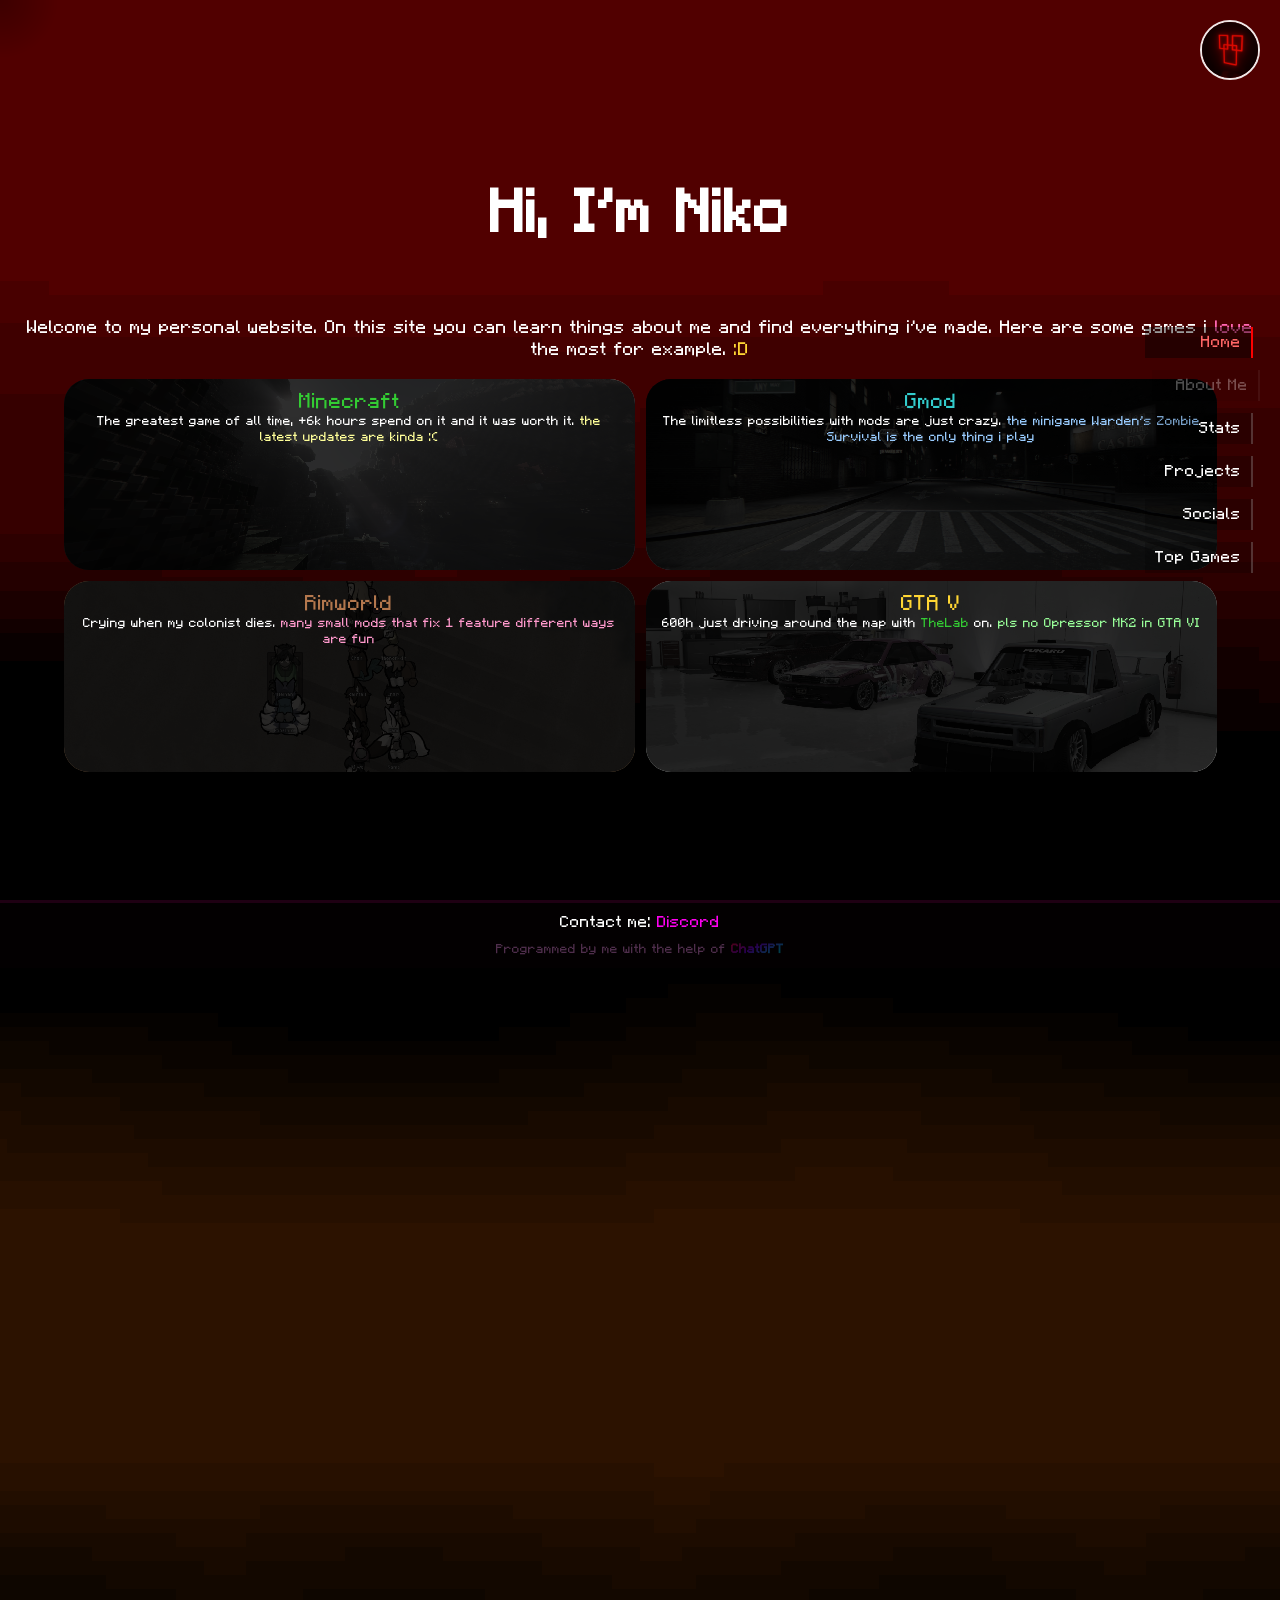
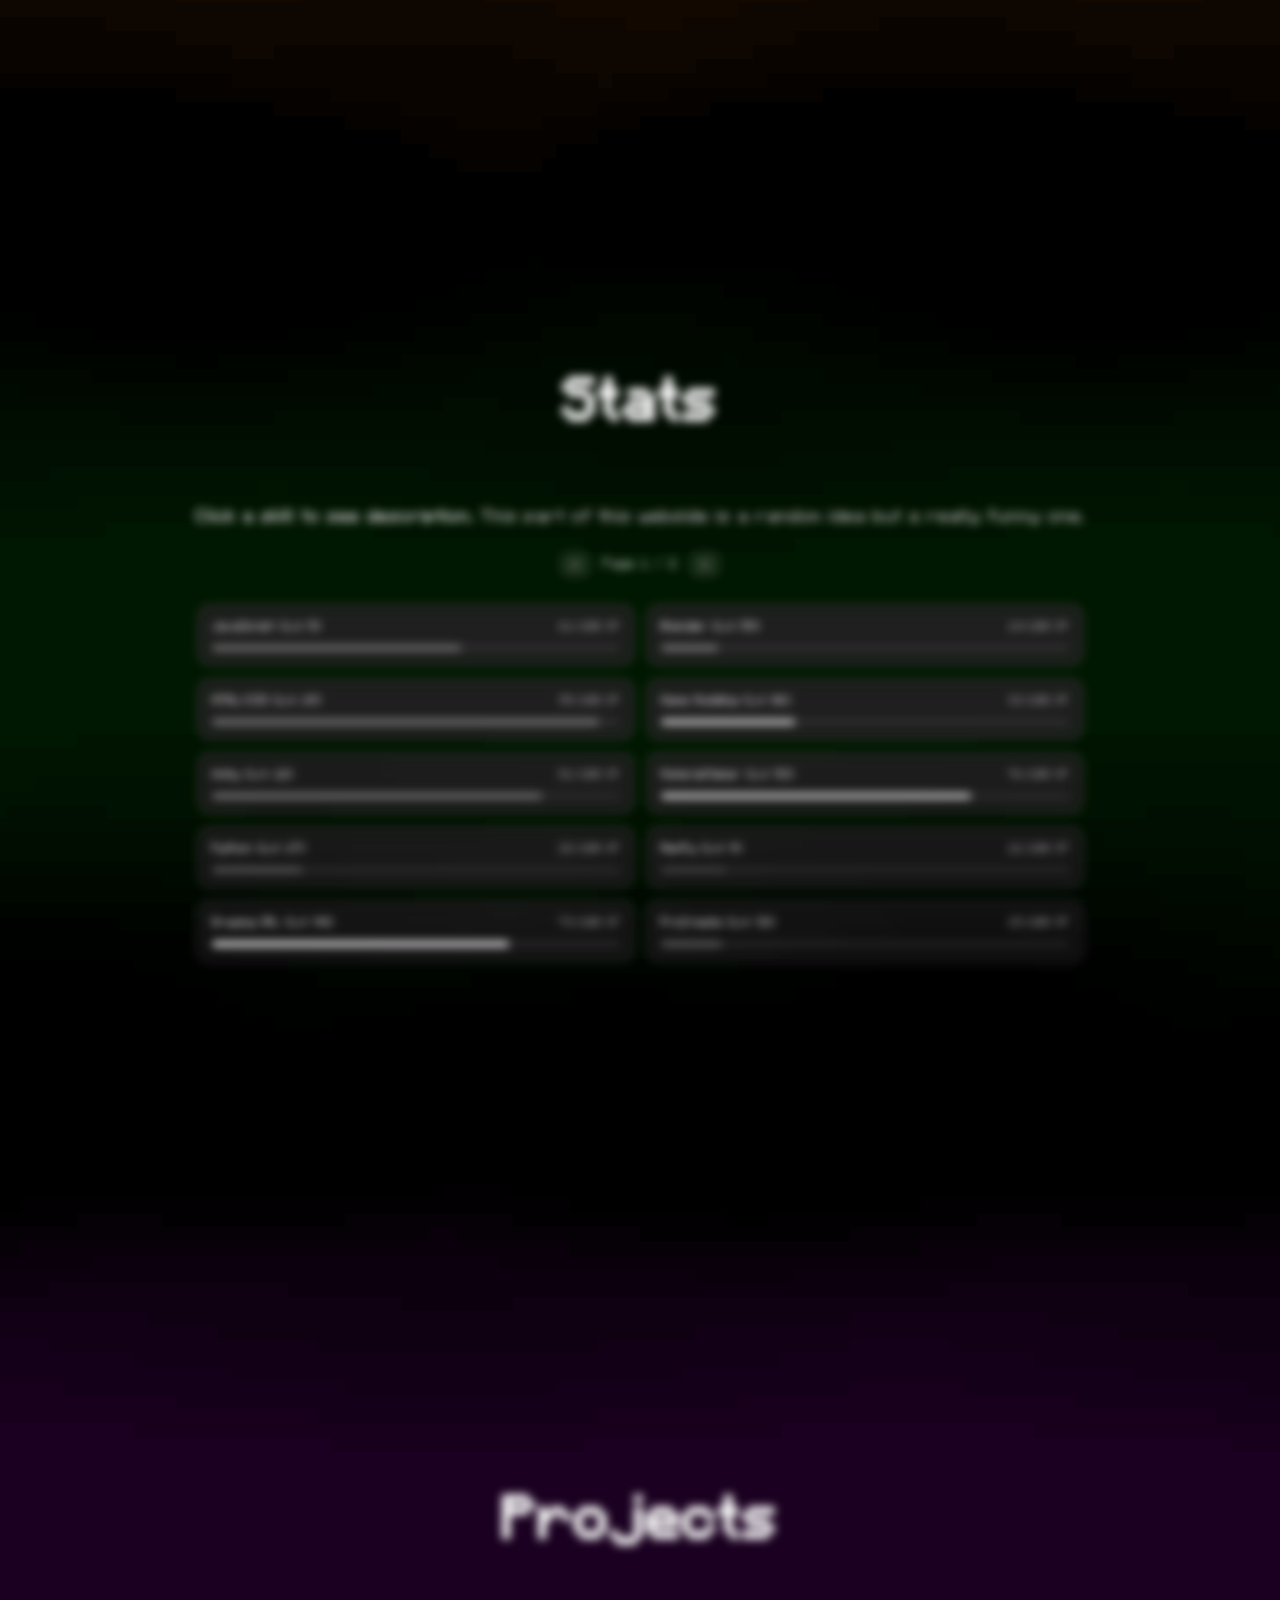
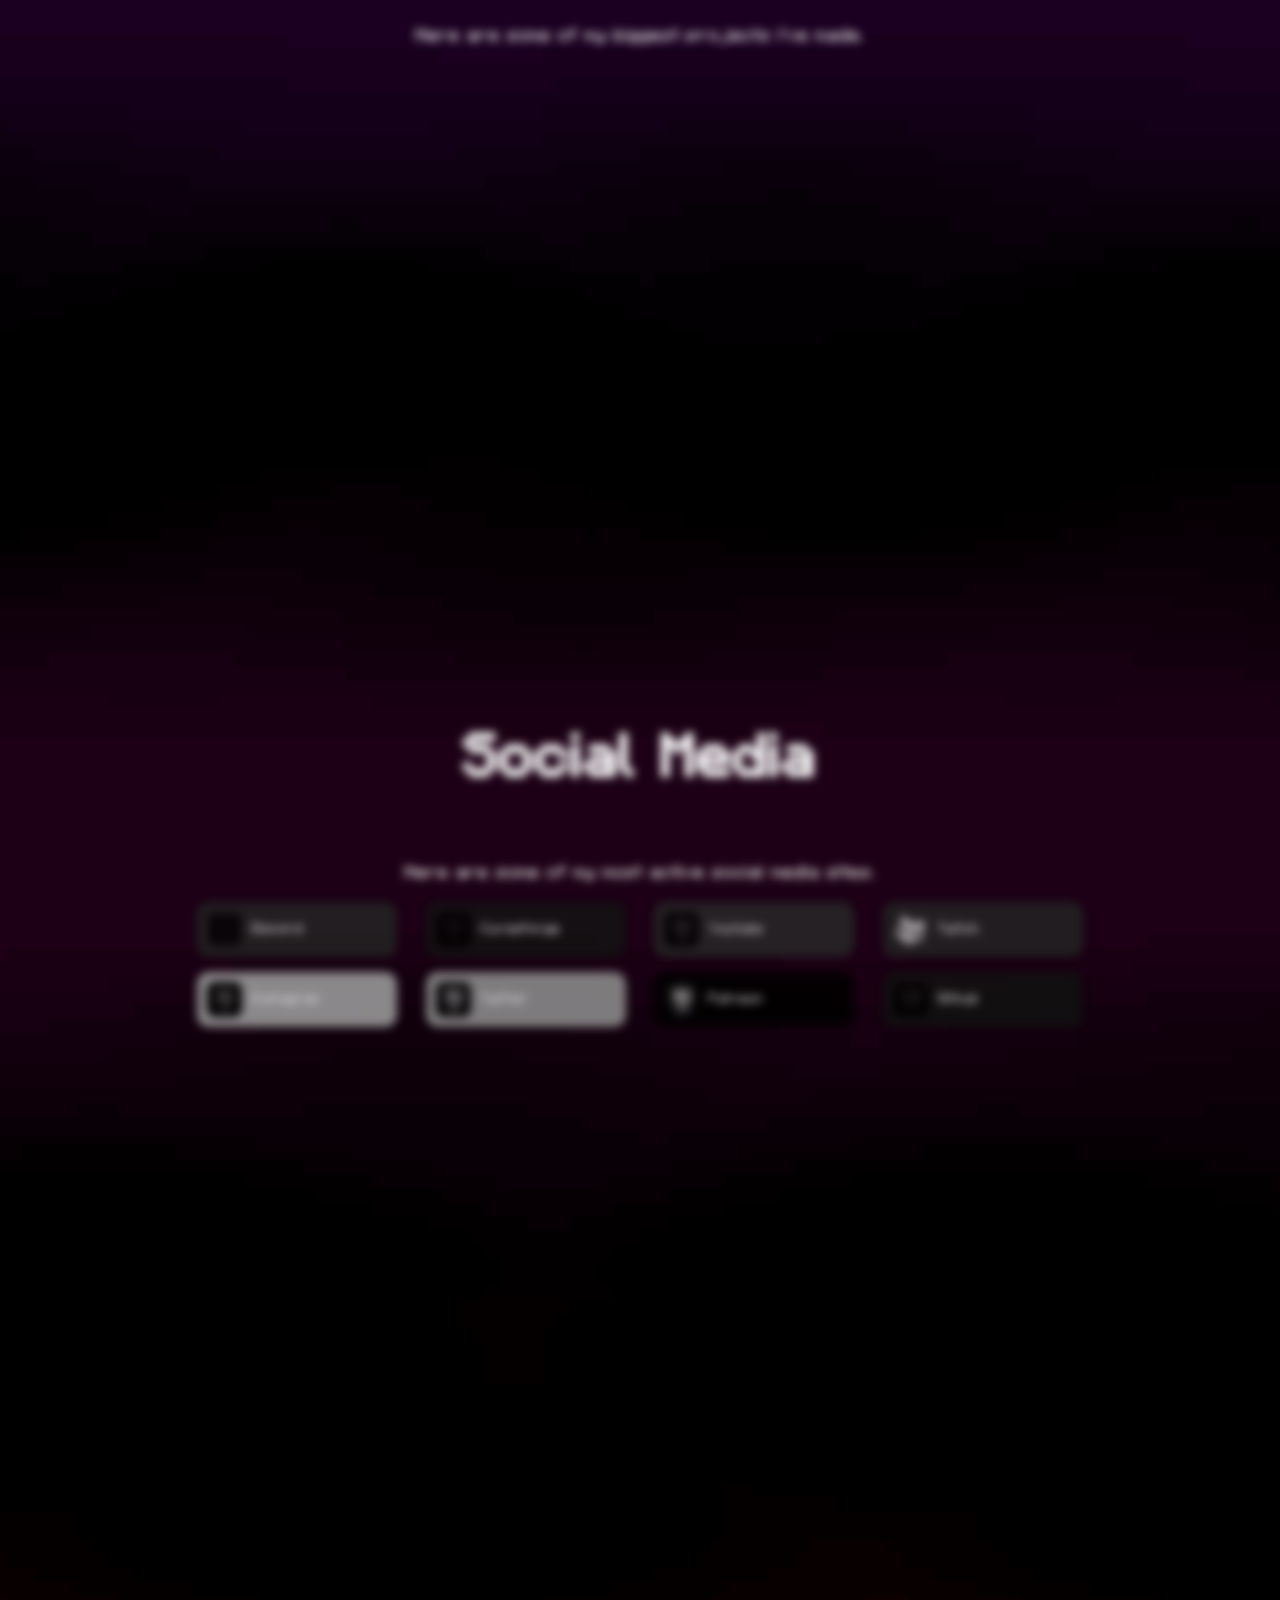
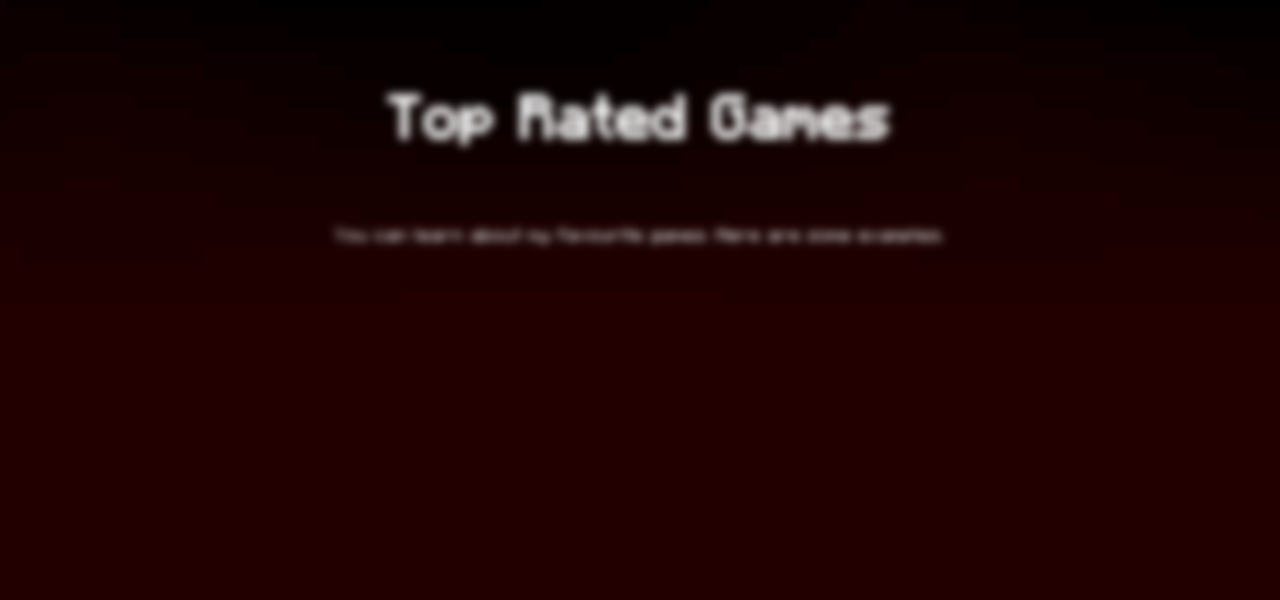
==== commit 39abcb0a: "Updated Loading screen style to minecraft like" ====
--- a/index.html
+++ b/index.html
@@ -10,8 +10,16 @@
 
 <body class="loading">
     <div id="loadingScreen">
-        <div class="loaderText">Loading Niko Site...</div>
+        <div class="mc-loader">
+            <div class="mc-title">Generating world</div>
+            <div class="mc-sub">Building terrain</div>
+
+            <div class="mc-bar">
+                <div class="mc-bar-fill"></div>
+            </div>
+        </div>
     </div>
+
 
 
 
@@ -826,15 +834,15 @@
                 el.style.setProperty("--i", i);
 
                 el.innerHTML = `
-                        <div class="skill-top">
-                            <span class="skill-name">${skill.name} (Lvl ${lvl.level})</span>
-                            <span class="skill-meta">${lvl.currentLevelXP}/100 XP</span>
-                        </div>
-
-                        <div class="bar">
-                            <div class="bar-fill" style="background:${color}"></div>
-                        </div>
-                    `;
+                            <div class="skill-top">
+                                <span class="skill-name">${skill.name} (Lvl ${lvl.level})</span>
+                                <span class="skill-meta">${lvl.currentLevelXP}/100 XP</span>
+                            </div>
+
+                            <div class="bar">
+                                <div class="bar-fill" style="background:${color}"></div>
+                            </div>
+                        `;
 
                 el.querySelector(".bar-fill").style.width = percent + "%";
 
@@ -906,10 +914,10 @@
             skillDesc.innerText = skill.desc;
 
             skillXP.innerHTML = `
-                                                        Total XP: ${skill.xp}<br>
-                                                        Level XP: ${lvl.currentLevelXP} / 100<br>
-                                                        XP to next level: ${lvl.xpToNext}
-                                                    `;
+                                                            Total XP: ${skill.xp}<br>
+                                                            Level XP: ${lvl.currentLevelXP} / 100<br>
+                                                            XP to next level: ${lvl.xpToNext}
+                                                        `;
 
             skillFill.style.width = lvl.currentLevelXP + "%";
             const percent = lvl.currentLevelXP;
@@ -1041,9 +1049,9 @@
                 const blur = (1 - (z2 + radius) / (2 * radius)) * 3;
 
                 moon.style.transform = `
-                                                translate(${cx + x3 - 45}px, ${cy + y3 - 20}px)
-                                                scale(${scale})
-                                            `;
+                                                    translate(${cx + x3 - 45}px, ${cy + y3 - 20}px)
+                                                    scale(${scale})
+                                                `;
 
                 moon.style.opacity = opacity;
                 moon.style.filter = `blur(${blur}px)`;
@@ -1081,26 +1089,48 @@
 
         animateLight();
 
+
         /* LOADING SITE */
+        const bar = document.querySelector(".mc-bar-fill");
+
+        let progress = 0;
+
+        const fakeLoader = setInterval(() => {
+            progress += Math.random() * 6;
+
+            if (progress > 90) progress = 90;
+
+            bar.style.width = progress + "%";
+        }, 100);
+
+
         window.addEventListener("load", () => {
 
             parseCustomColors();
             parseDates();
 
-            // show content
-            document.body.classList.remove("loading");
-
-            // hide loader
-            const loader = document.getElementById("loadingScreen");
-            loader.classList.add("hide");
-
-            setTimeout(() => {
-                loader.remove();
-            }, 600);
-        });
-
-
-
+            clearInterval(fakeLoader);
+
+            const finish = setInterval(() => {
+                progress += 2;
+
+                if (progress >= 100) {
+                    progress = 100;
+                    clearInterval(finish);
+
+                    document.body.classList.remove("loading");
+
+                    const loader = document.getElementById("loadingScreen");
+                    loader.classList.add("hide");
+
+                    setTimeout(() => {
+                        loader.remove();
+                    }, 400);
+                }
+
+                bar.style.width = progress + "%";
+            }, 16);
+        });
 
     </script>
 
--- a/style.css
+++ b/style.css
@@ -30,25 +30,53 @@
     position: fixed;
     inset: 0;
     display: flex;
-    background: black;
     align-items: center;
     justify-content: center;
     z-index: 999999;
+    background: url("dirt.png");
+    background-size: 104px;
+    image-rendering: pixelated;
     color: white;
-    font-family: sans-serif;
-    font-size: 20px;
+}
+
+.mc-loader {
+    text-align: center;
+}
+
+.mc-title {
+    font-size: 28px;
+    margin-bottom: 16px;
+}
+
+.mc-sub {
+    font-size: 24px;
+    margin-bottom: 14px;
+}
+
+.mc-bar {
+    width: 320px;
+    height: 10px;
+    background: #2a2a2a;
+    border: 2px solid #111;
+    overflow: hidden;
+}
+
+.mc-bar-fill {
+    height: 100%;
+    width: 0%;
+    background: rgb(124, 255, 122);
     image-rendering: pixelated;
 }
 
-    #loadingScreen.hide {
-        opacity: 0;
-        pointer-events: none;
-        transition: opacity 0.1s ease;
-    }
+#loadingScreen.hide {
+    opacity: 0;
+    pointer-events: none;
+    transition: opacity 0.75s ease;
+}
+
 body.loading > *:not(#loadingScreen) {
     visibility: hidden;
 }
-
 
 
 
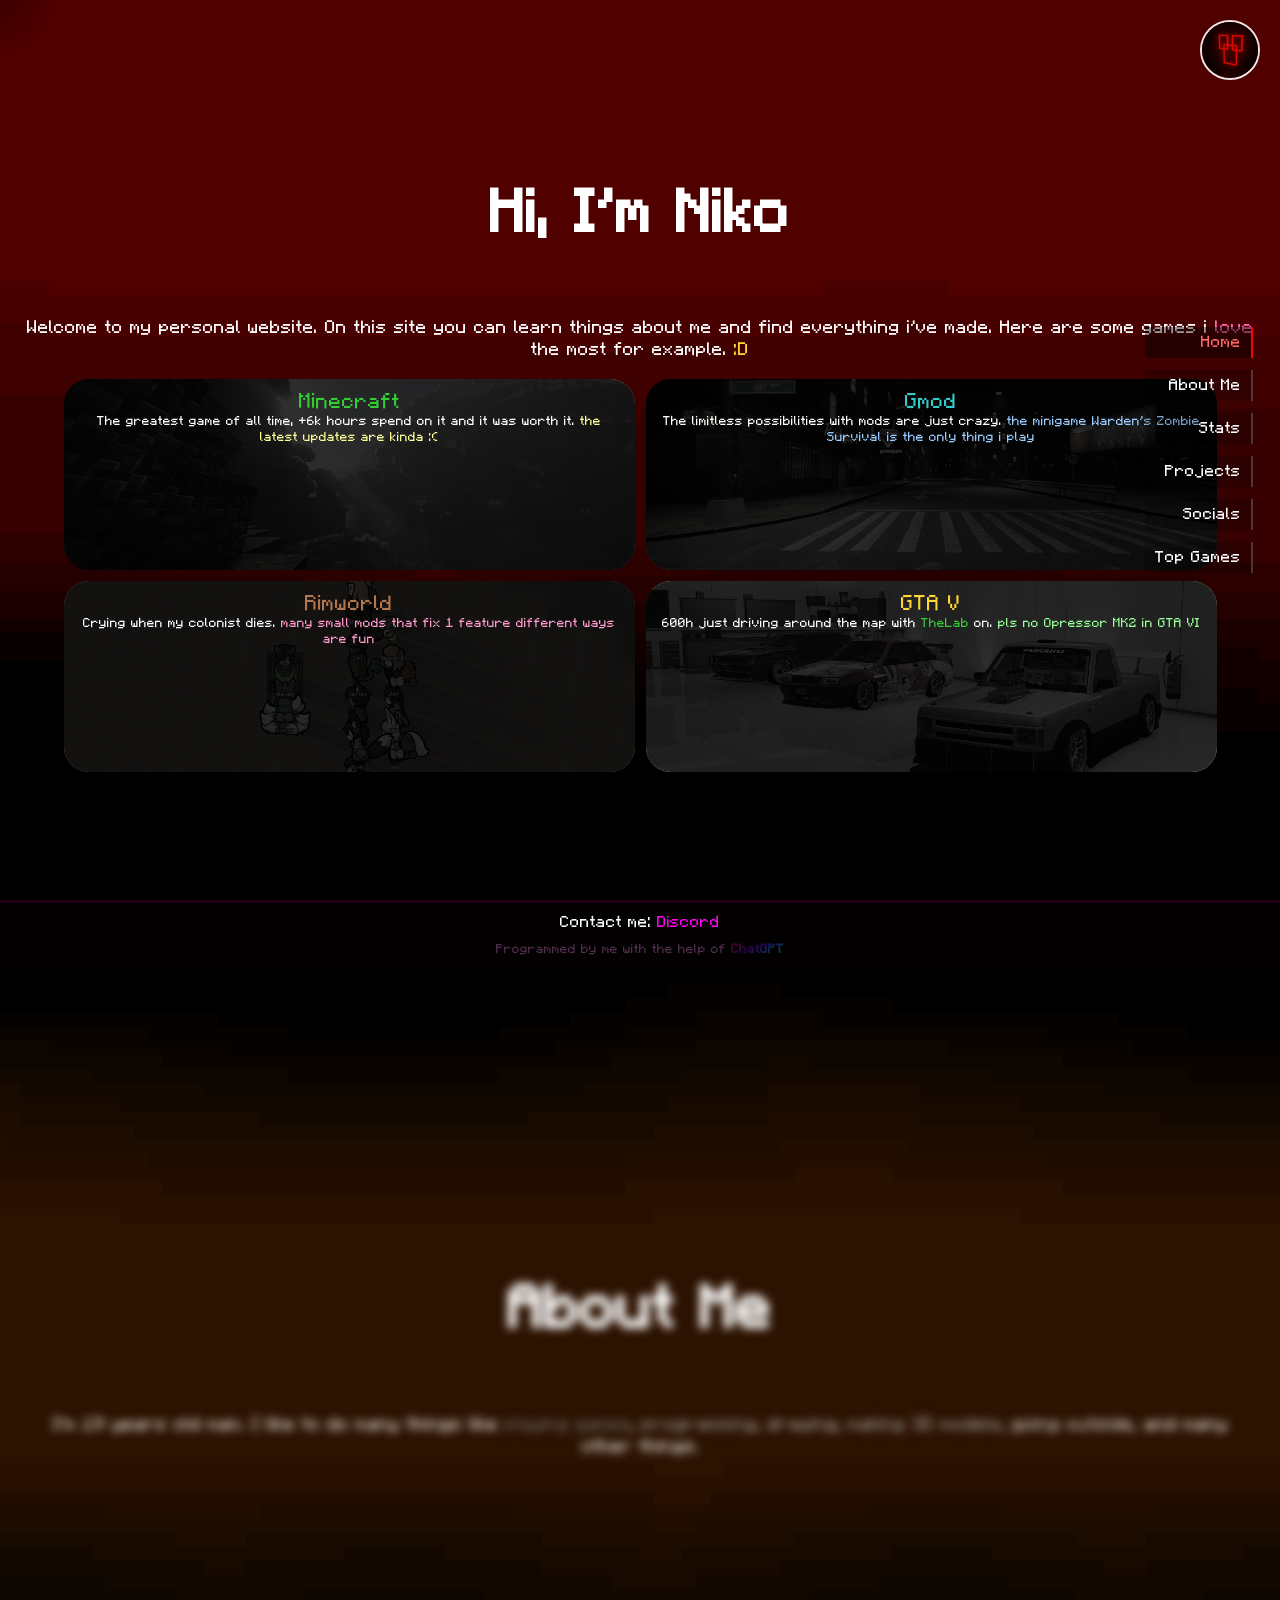
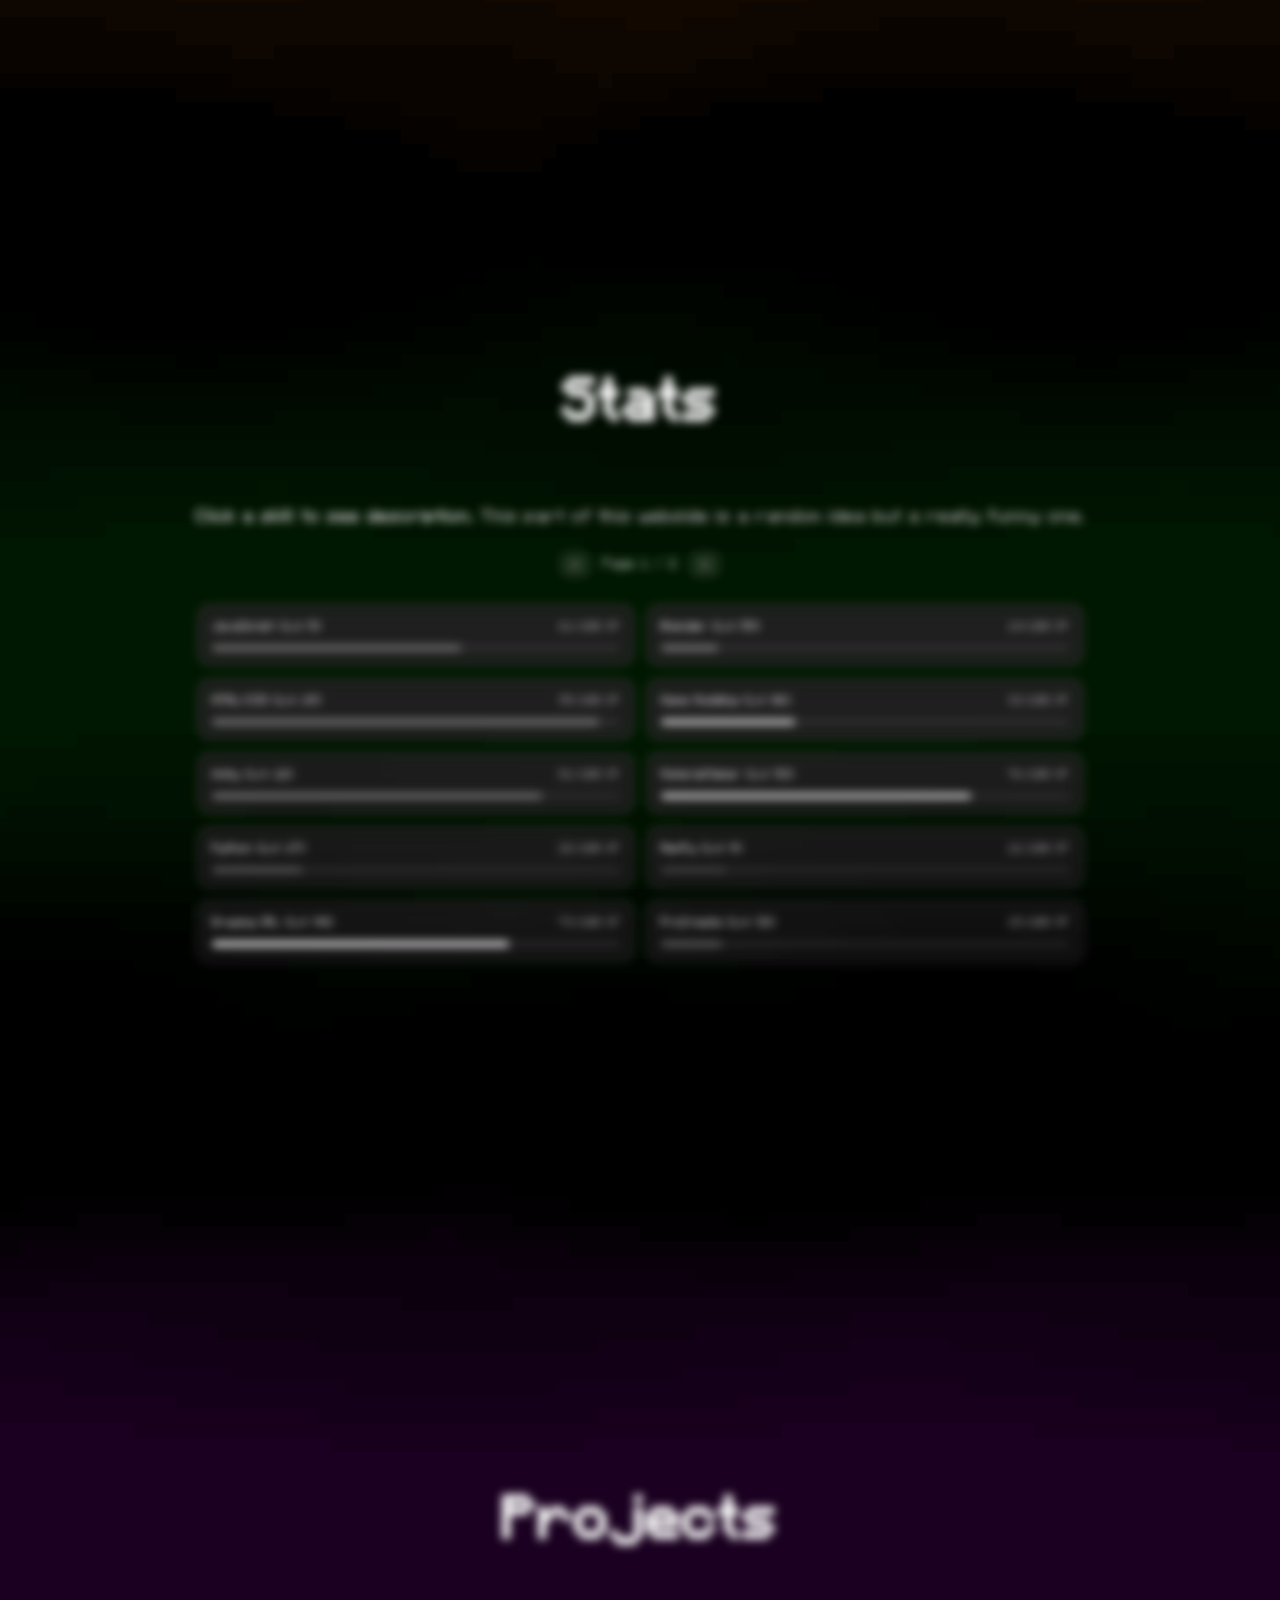
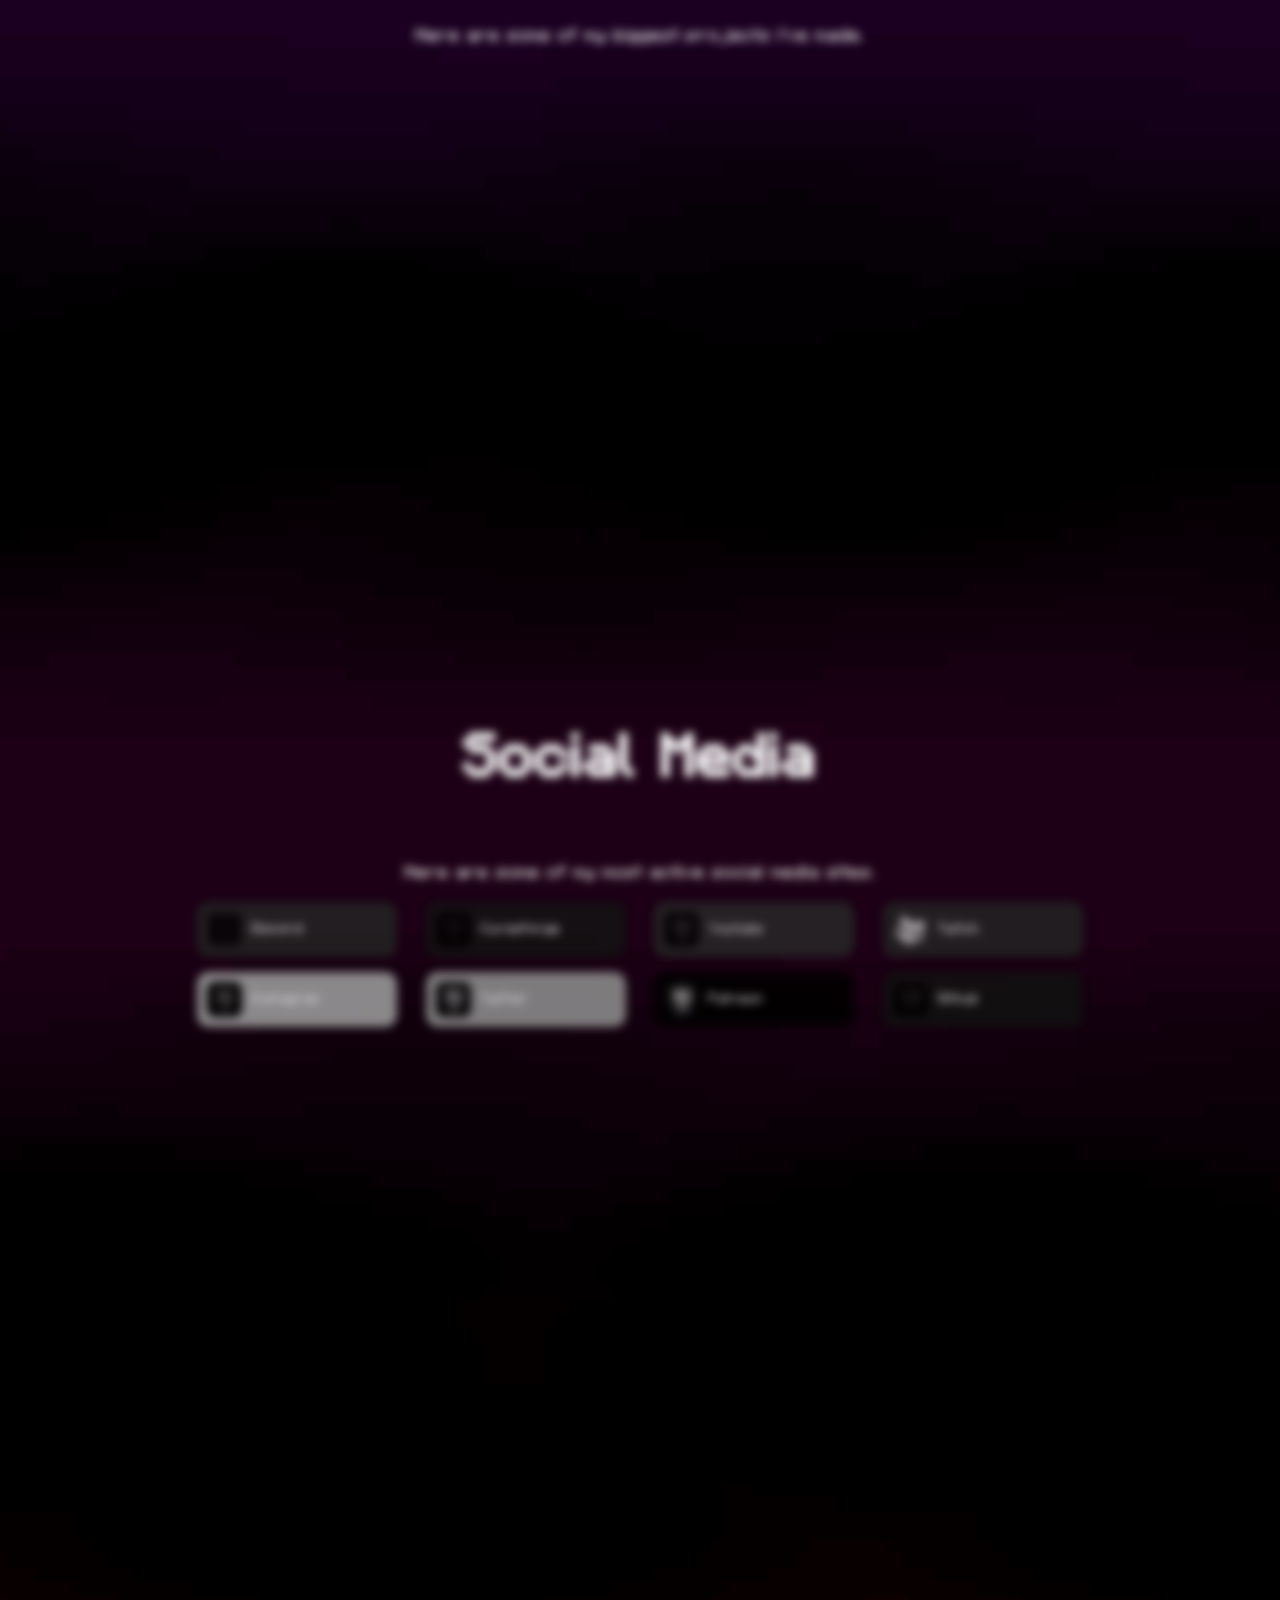
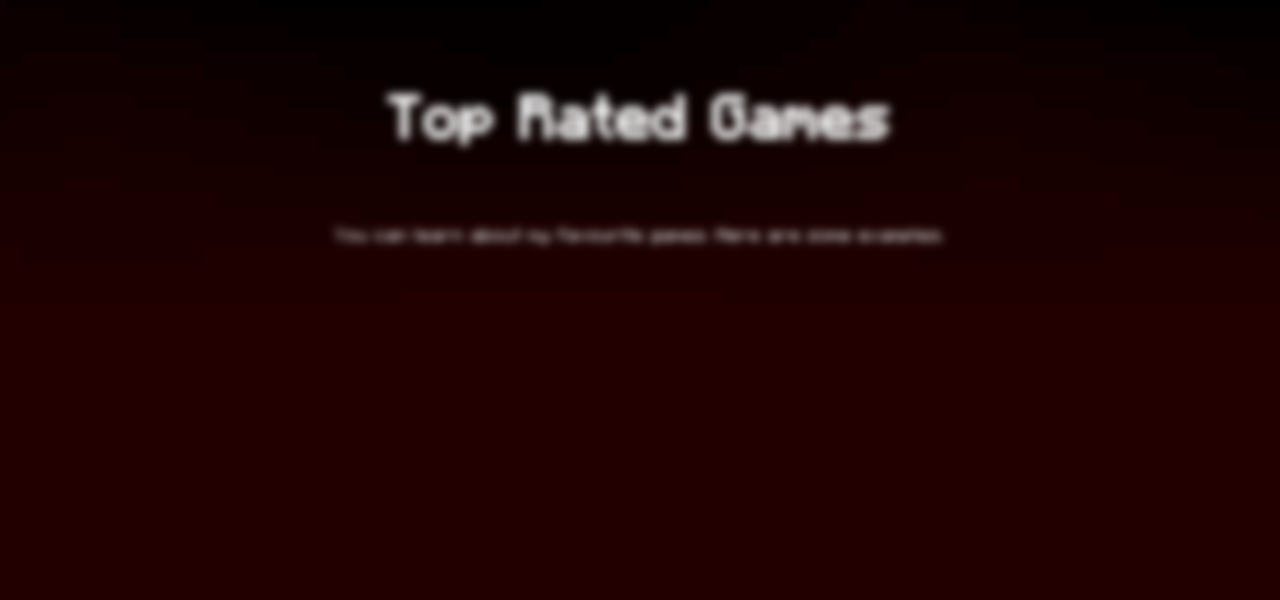
==== commit 03af843c: "Updated Loading screen Disabled Rotate your phone" ====
--- a/index.html
+++ b/index.html
@@ -13,10 +13,10 @@
         <div class="mc-loader">
             <div class="mc-title">Generating world</div>
             <div class="mc-sub">Building terrain</div>
-
             <div class="mc-bar">
                 <div class="mc-bar-fill"></div>
             </div>
+            <div class="mc-subload">( loading webside )</div>
         </div>
     </div>
 
@@ -52,7 +52,7 @@
         <div id="orbit"></div>
     </div>
 
-    <!-- forced aspect ratio -->
+    <!-- forced aspect ratio
     <div id="rotateWarning">
         <div class="rotate-wrapper">
 
@@ -67,7 +67,7 @@
 
         </div>
     </div>
-
+    -->
 
 
 
@@ -411,7 +411,7 @@
             });
         });
 
-        /* DISMISS ROTATE BUTTON */
+        /* DISMISS ROTATE BUTTON 
         const rotateWarning = document.getElementById("rotateWarning");
         const dismissBtn = document.getElementById("rotateDismiss");
 
@@ -419,7 +419,7 @@
             rotateWarning.dataset.dismissed = "true";
             rotateWarning.style.display = "none";
         });
-
+        */
 
 
         /* NAV */
@@ -834,15 +834,15 @@
                 el.style.setProperty("--i", i);
 
                 el.innerHTML = `
-                            <div class="skill-top">
-                                <span class="skill-name">${skill.name} (Lvl ${lvl.level})</span>
-                                <span class="skill-meta">${lvl.currentLevelXP}/100 XP</span>
-                            </div>
-
-                            <div class="bar">
-                                <div class="bar-fill" style="background:${color}"></div>
-                            </div>
-                        `;
+                                <div class="skill-top">
+                                    <span class="skill-name">${skill.name} (Lvl ${lvl.level})</span>
+                                    <span class="skill-meta">${lvl.currentLevelXP}/100 XP</span>
+                                </div>
+
+                                <div class="bar">
+                                    <div class="bar-fill" style="background:${color}"></div>
+                                </div>
+                            `;
 
                 el.querySelector(".bar-fill").style.width = percent + "%";
 
@@ -914,10 +914,10 @@
             skillDesc.innerText = skill.desc;
 
             skillXP.innerHTML = `
-                                                            Total XP: ${skill.xp}<br>
-                                                            Level XP: ${lvl.currentLevelXP} / 100<br>
-                                                            XP to next level: ${lvl.xpToNext}
-                                                        `;
+                                                                Total XP: ${skill.xp}<br>
+                                                                Level XP: ${lvl.currentLevelXP} / 100<br>
+                                                                XP to next level: ${lvl.xpToNext}
+                                                            `;
 
             skillFill.style.width = lvl.currentLevelXP + "%";
             const percent = lvl.currentLevelXP;
@@ -1049,9 +1049,9 @@
                 const blur = (1 - (z2 + radius) / (2 * radius)) * 3;
 
                 moon.style.transform = `
-                                                    translate(${cx + x3 - 45}px, ${cy + y3 - 20}px)
-                                                    scale(${scale})
-                                                `;
+                                                        translate(${cx + x3 - 45}px, ${cy + y3 - 20}px)
+                                                        scale(${scale})
+                                                    `;
 
                 moon.style.opacity = opacity;
                 moon.style.filter = `blur(${blur}px)`;
--- a/style.css
+++ b/style.css
@@ -45,14 +45,18 @@
 
 .mc-title {
     font-size: 28px;
-    margin-bottom: 16px;
+    margin-bottom: 20px;
 }
 
 .mc-sub {
     font-size: 24px;
     margin-bottom: 14px;
 }
-
+.mc-subload {
+    font-size: 14px;
+    margin-top: 30px;
+    opacity: 0.2;
+}
 .mc-bar {
     width: 320px;
     height: 10px;
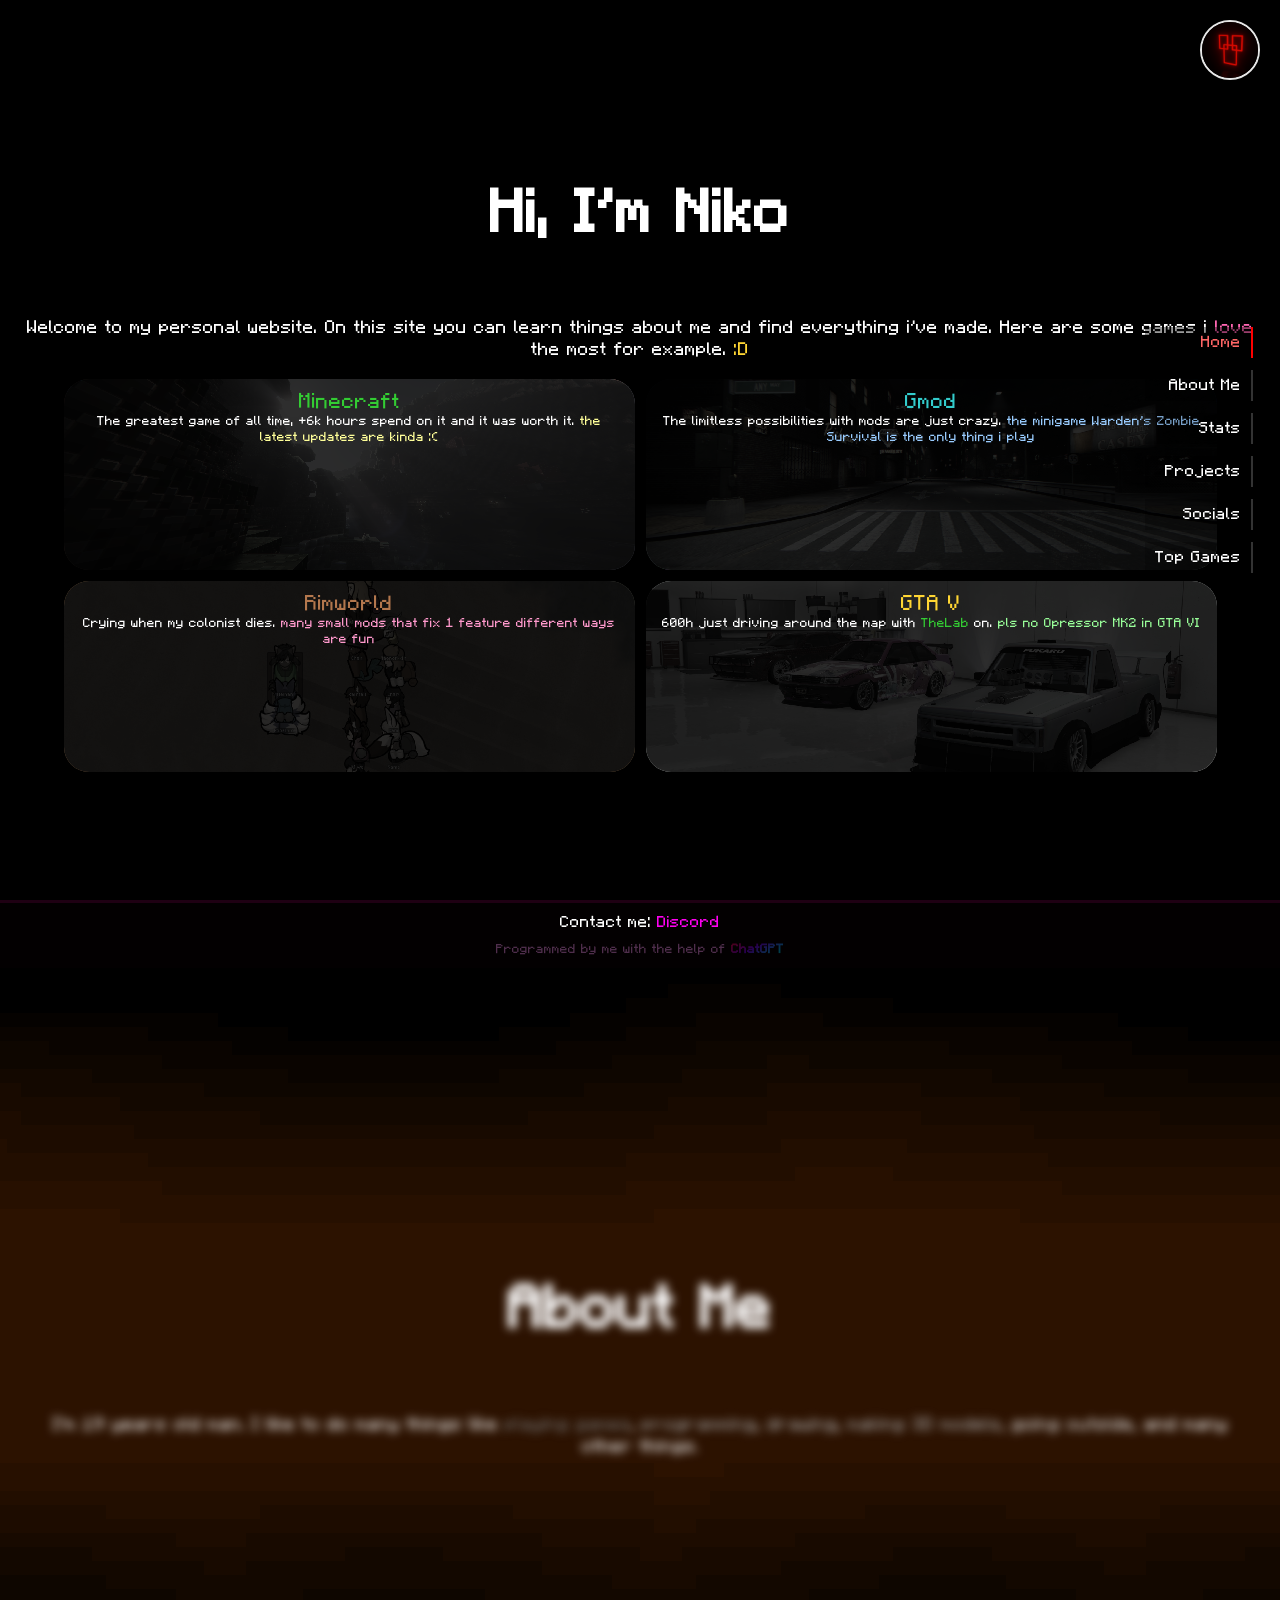
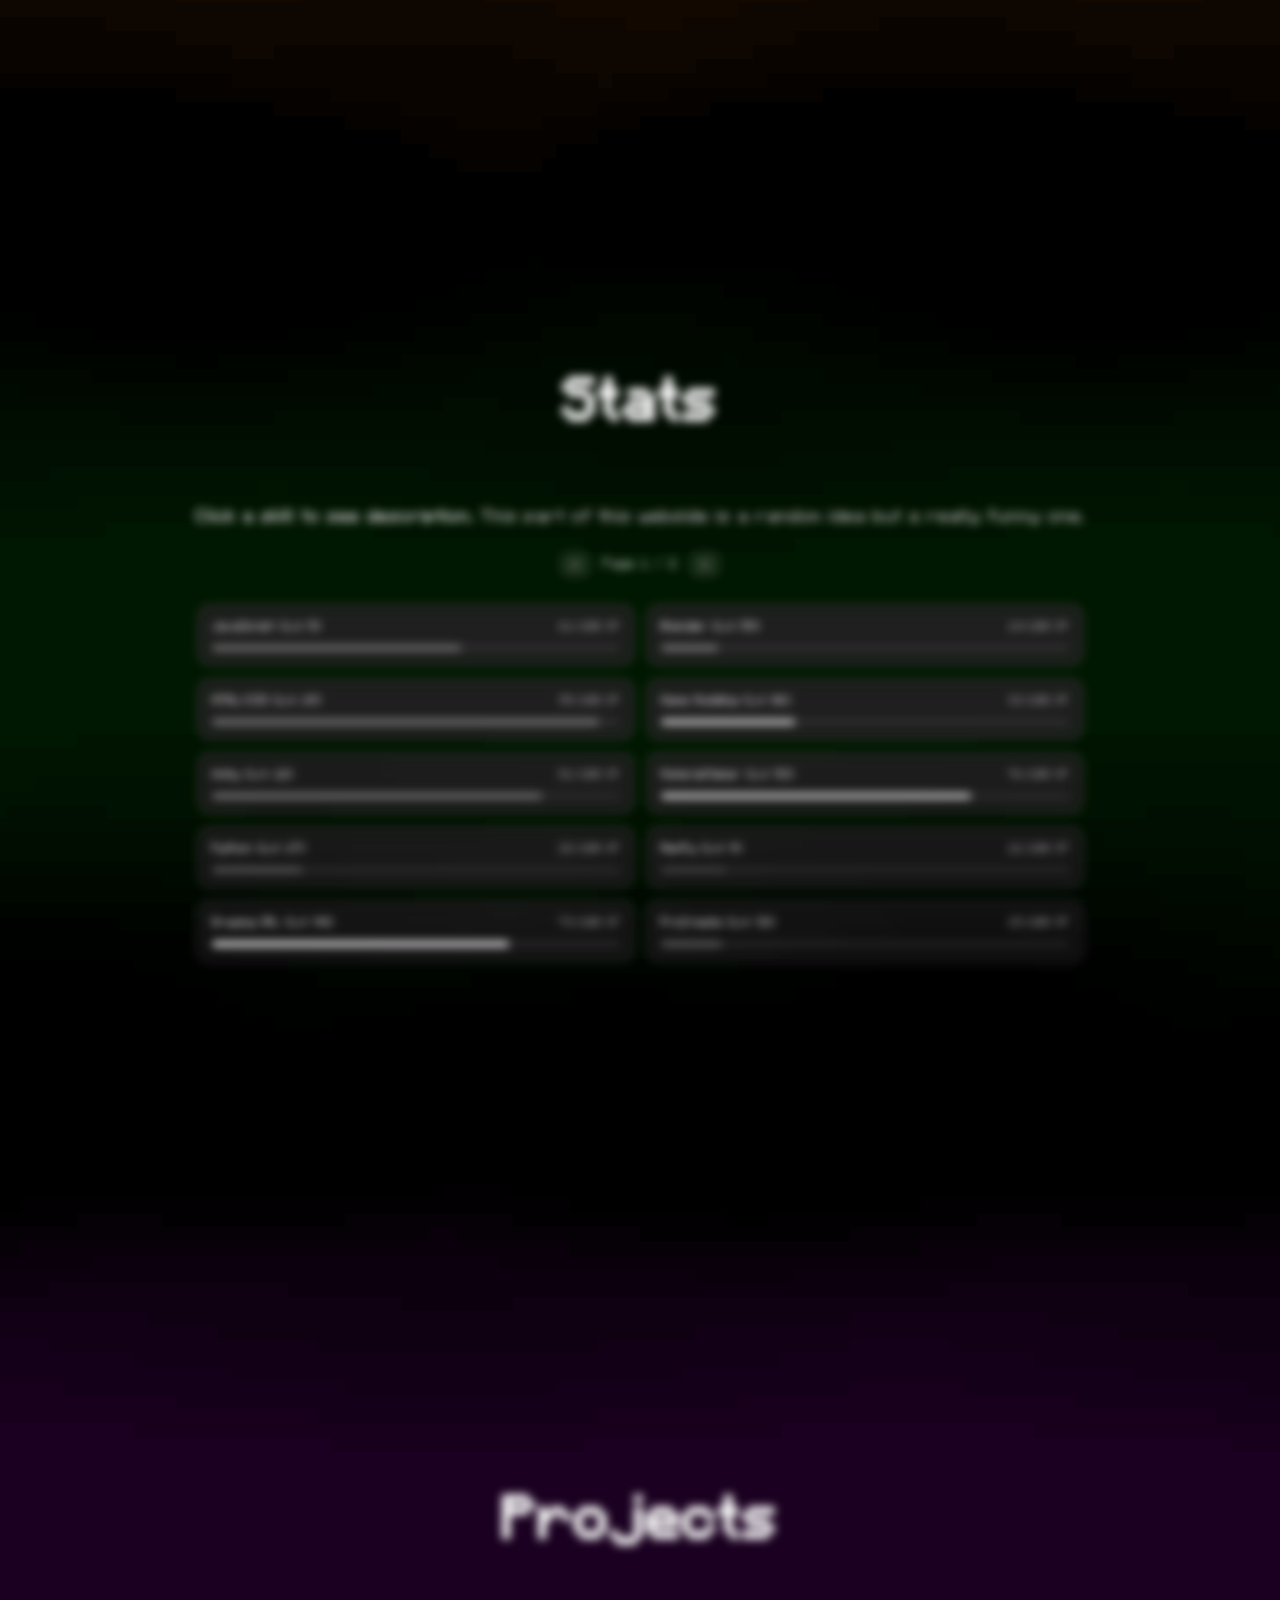
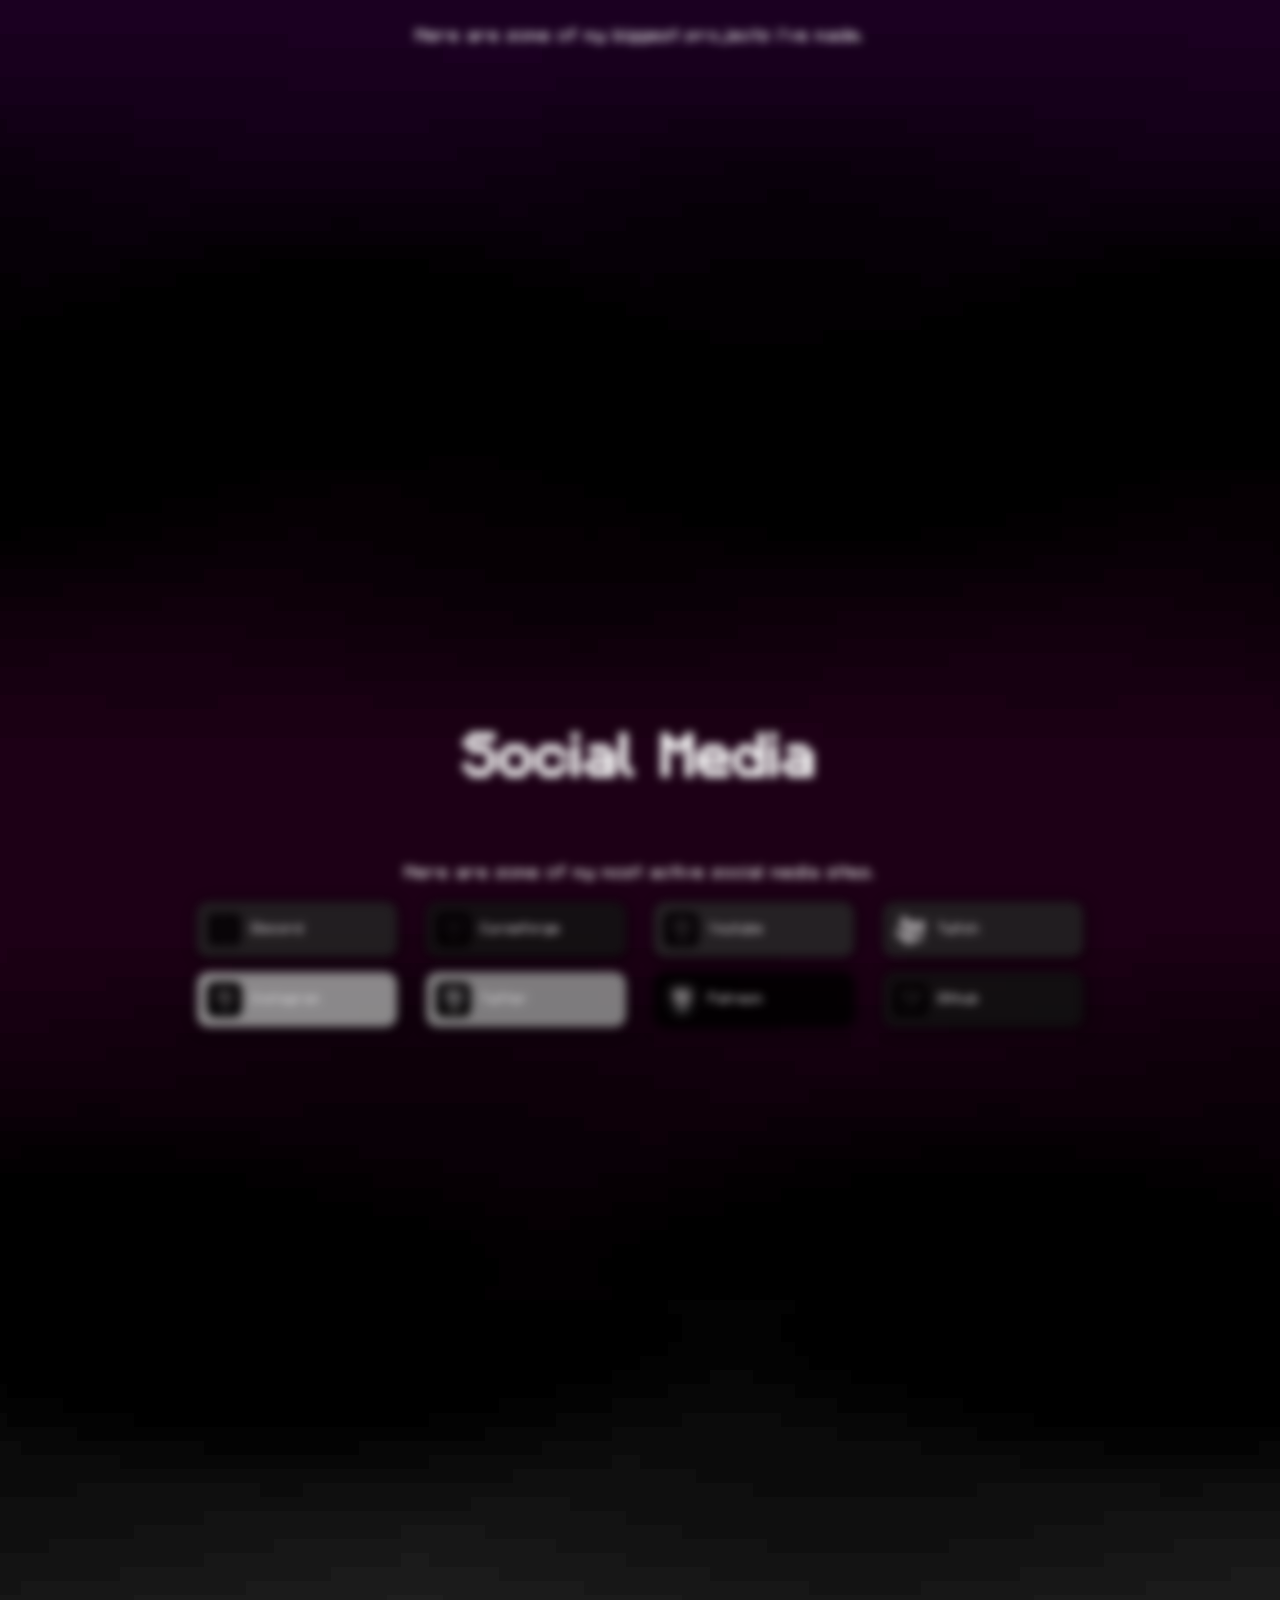
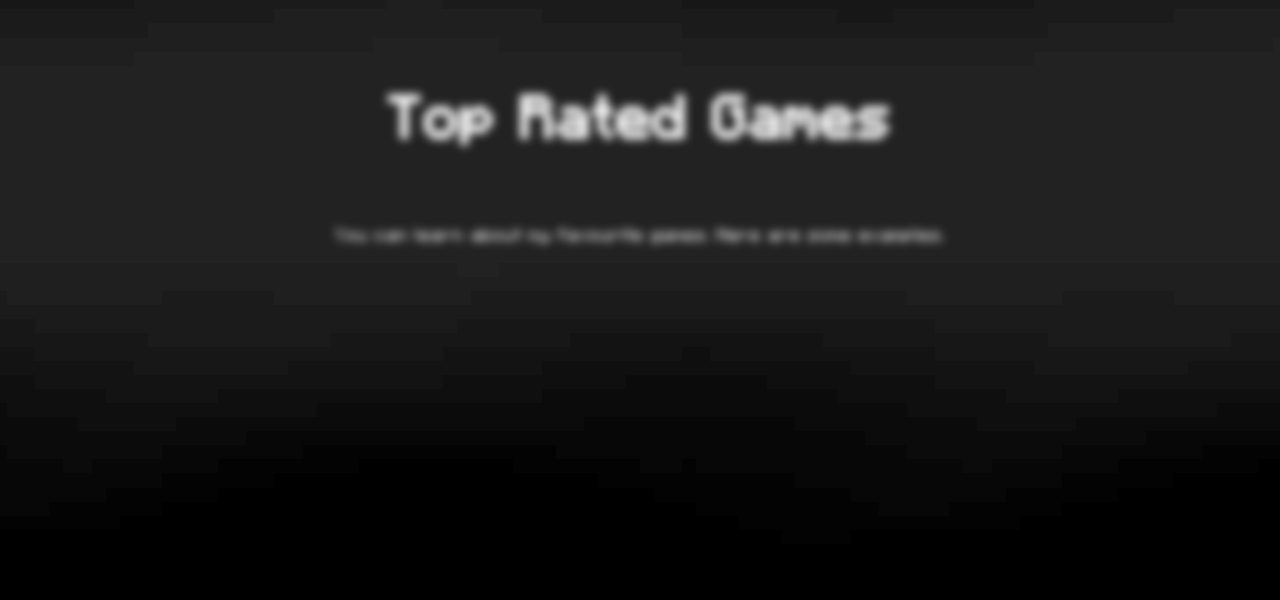
==== commit d1d09a4b: "Changes Fixes and New styling test" ====
--- a/index.html
+++ b/index.html
@@ -16,7 +16,8 @@
             <div class="mc-bar">
                 <div class="mc-bar-fill"></div>
             </div>
-            <div class="mc-subload">( loading webside )</div>
+            <div class="mc-subload">( loading colored text )</div>
+            <div class="mc-subsubload">( inspired by Minecraft's loading screen )</div>
         </div>
     </div>
 
@@ -82,10 +83,6 @@
 
 
     <!--
-
-
-
-
                 <div class="social-tile fade"
                      data-name="nikilogout"
                      data-avatar="CARD.png"
@@ -98,14 +95,10 @@
                     <img>
                     <span>Youtube</span>
                 </div>
-
-
-
-
        -->
     <!-- !pink!some pink text!    to make text pink lol -->
     <!-- sections -->
-    <section class="section" data-name="Home" style="--bg:url('BG_1.png')">
+    <section class="section" data-name="Home" data-bg="BG_1" data-speed="300">
         <div class="content">
             <h1 class="fade">Hi, I'm Niko</h1>
             <p class="fade c">Welcome to my personal website. On this site you can learn things about me and find everything i've made. Here are some games i !pink!love! the most for example. !yellow!:D!</p>
@@ -988,6 +981,99 @@
 
         setInterval(pulseProfile, 15000);
 
+        /* ANIMATED BG */
+        function initBackgroundAnimation() {
+
+            const observers = new Map();
+
+            document.querySelectorAll(".section").forEach(section => {
+
+                const base = section.dataset.bg;
+                if (!base) return;
+
+                const speed = parseInt(section.dataset.speed || "500");
+
+                let frames = [];
+                let index = 0;
+                let running = false;
+                let timeoutId = null;
+
+                function setBg(url) {
+                    section.style.setProperty("--bg", `url('${url}')`);
+                }
+
+                function preloadFrames(testIndex = 1) {
+                    const url = `${base}_${testIndex}.png`;
+
+                    const img = new Image();
+
+                    img.onload = () => {
+                        frames.push(url);
+                        preloadFrames(testIndex + 1);
+                    };
+
+                    img.onerror = () => {
+                        startLoop();
+                    };
+
+                    img.src = url;
+                }
+
+                function startLoop() {
+                    if (frames.length === 0 || running) return;
+
+                    running = true;
+
+                    function next() {
+                        if (!running) return;
+
+                        setBg(frames[index]);
+
+                        index++;
+
+                        if (index >= frames.length) {
+                            setBg(frames[frames.length - 1]);
+
+                            index = 0;
+
+                            timeoutId = setTimeout(next, speed);
+                            return;
+                        }
+
+                        timeoutId = setTimeout(next, speed);
+                    }
+
+                    next();
+                }
+
+                function stopLoop() {
+                    running = false;
+                    if (timeoutId) clearTimeout(timeoutId);
+                }
+
+                const observer = new IntersectionObserver((entries) => {
+                    entries.forEach(entry => {
+
+                        if (entry.isIntersecting) {
+                            if (frames.length === 0) preloadFrames();
+                            else startLoop();
+                        } else {
+                            stopLoop();
+                        }
+
+                    });
+                }, {
+                    threshold: 0.2
+                });
+
+                observer.observe(section);
+                observers.set(section, observer);
+            });
+        }
+
+        window.addEventListener("load", initBackgroundAnimation);
+
+
         /* ORBIT */
         const links = [
             { name: "Links", url: "/links.html" },
--- a/style.css
+++ b/style.css
@@ -24,6 +24,13 @@
     overflow-y: hidden;
     overflow-x: hidden;
 }
+/* UNDER CONSTRUCTION */
+.ttxt {
+    color: white;
+    font-size: 60px;
+    text-align: center;
+    margin-top: 90px;
+}
 
 /* LOADING SITE STYLE */
 #loadingScreen {
@@ -57,6 +64,11 @@
     margin-top: 30px;
     opacity: 0.2;
 }
+.mc-subsubload {
+    font-size: 12px;
+    margin-top: 1px;
+    opacity: 0.15;
+}
 .mc-bar {
     width: 320px;
     height: 10px;
@@ -121,6 +133,8 @@
 .white { color: #ffffff; }
 .black { color: #333333; }
 .gray { color: #aaaaaa; }
+
+
 
 /* ROTATE OVERLAY */
 #rotateWarning {
@@ -281,6 +295,7 @@
     background-size: cover;
     background-position: center;
     background-repeat: no-repeat;
+    box-shadow: 0 0 10px rgba(0, 0, 0, 0.5);
     transition: transform 0.25s ease, filter 0.25s ease, box-shadow 0.25s ease;
     will-change: transform;
 }
@@ -319,7 +334,7 @@
     }
     .project-card:hover {
         transform: translateY(-8px) scale(1.03);
-        box-shadow: 0 20px 40px rgba(0, 0, 0, 0.6);
+        box-shadow: 0 0 40px rgba(0, 0, 0, 0.6);
     }
 
 
@@ -364,7 +379,6 @@
         border: 1px solid rgba(255, 255, 255, 0.18);
     }
 
-/* name + level row */
 .skill-top {
     display: flex;
     justify-content: space-between;
@@ -628,6 +642,7 @@
     color: white;
     width: 100%;
     max-width: 200px;
+    box-shadow: 2px 2px 15px rgba(0, 0, 0, 0.6);
 }
 
     .social-tile img {
@@ -674,10 +689,11 @@
     position: relative;
     overflow: hidden;
     background-image: var(--bg);
-    background-repeat: repeat-x; 
+    background-repeat: repeat-x;
     background-position: center;
     background-size: auto 100vh;
     image-rendering: pixelated;
+    transition: background-image 0.05s linear;
 }
 
 
@@ -827,7 +843,6 @@
 
 
 
-/* prevent selection */
 * {
     user-select: none;
 
@@ -837,7 +852,7 @@
     *::after {
         box-sizing: border-box;
     }
-/* Hide scrollbars globally */
+
 html, body {
     scrollbar-width: none; 
     -ms-overflow-style: none; 
@@ -916,51 +931,6 @@
     color: white;
     cursor: pointer;
 }
-
-
-
-
-
-
-
-
-
-
-
-
-
-
-
-
-
-
-
-
-
-
-
-
-
-
-
-
-
-
-
-
-
-
-
-
-
-
-
-
-
-
-
-
-
 
 
 
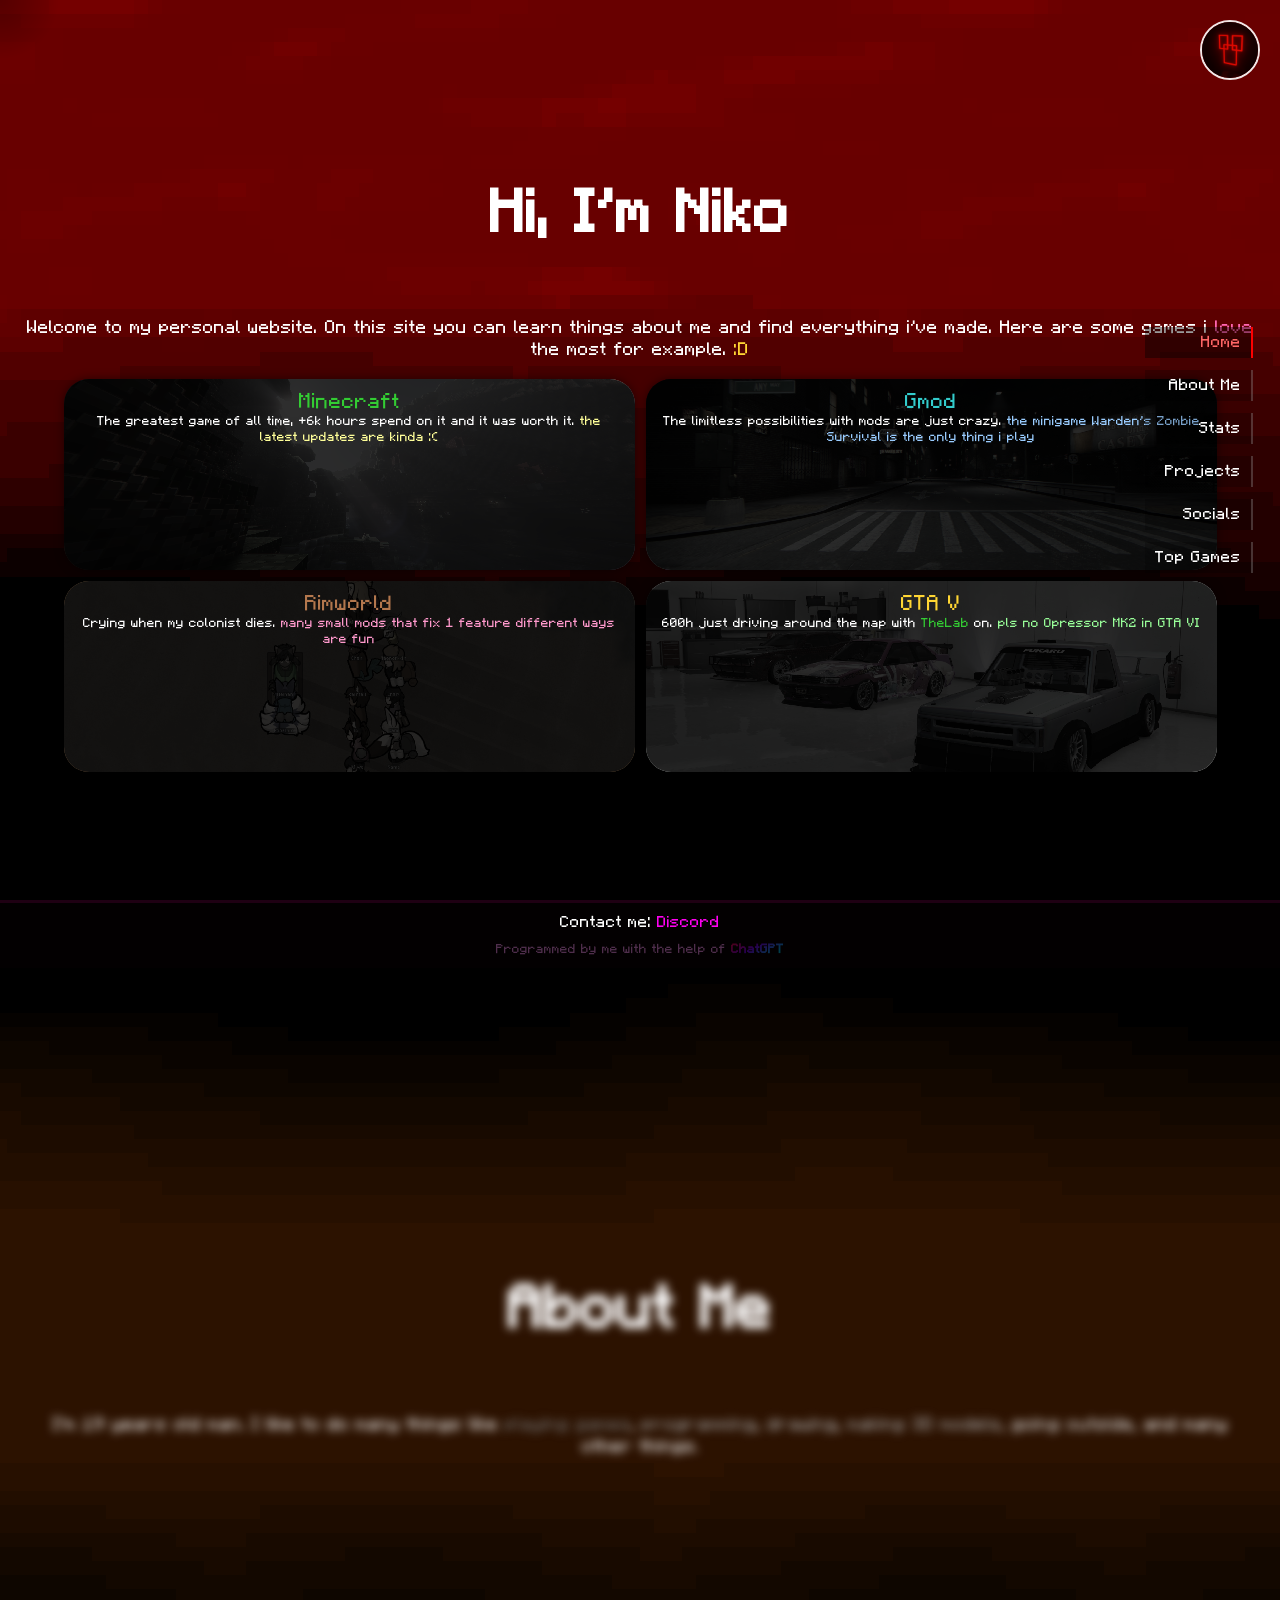
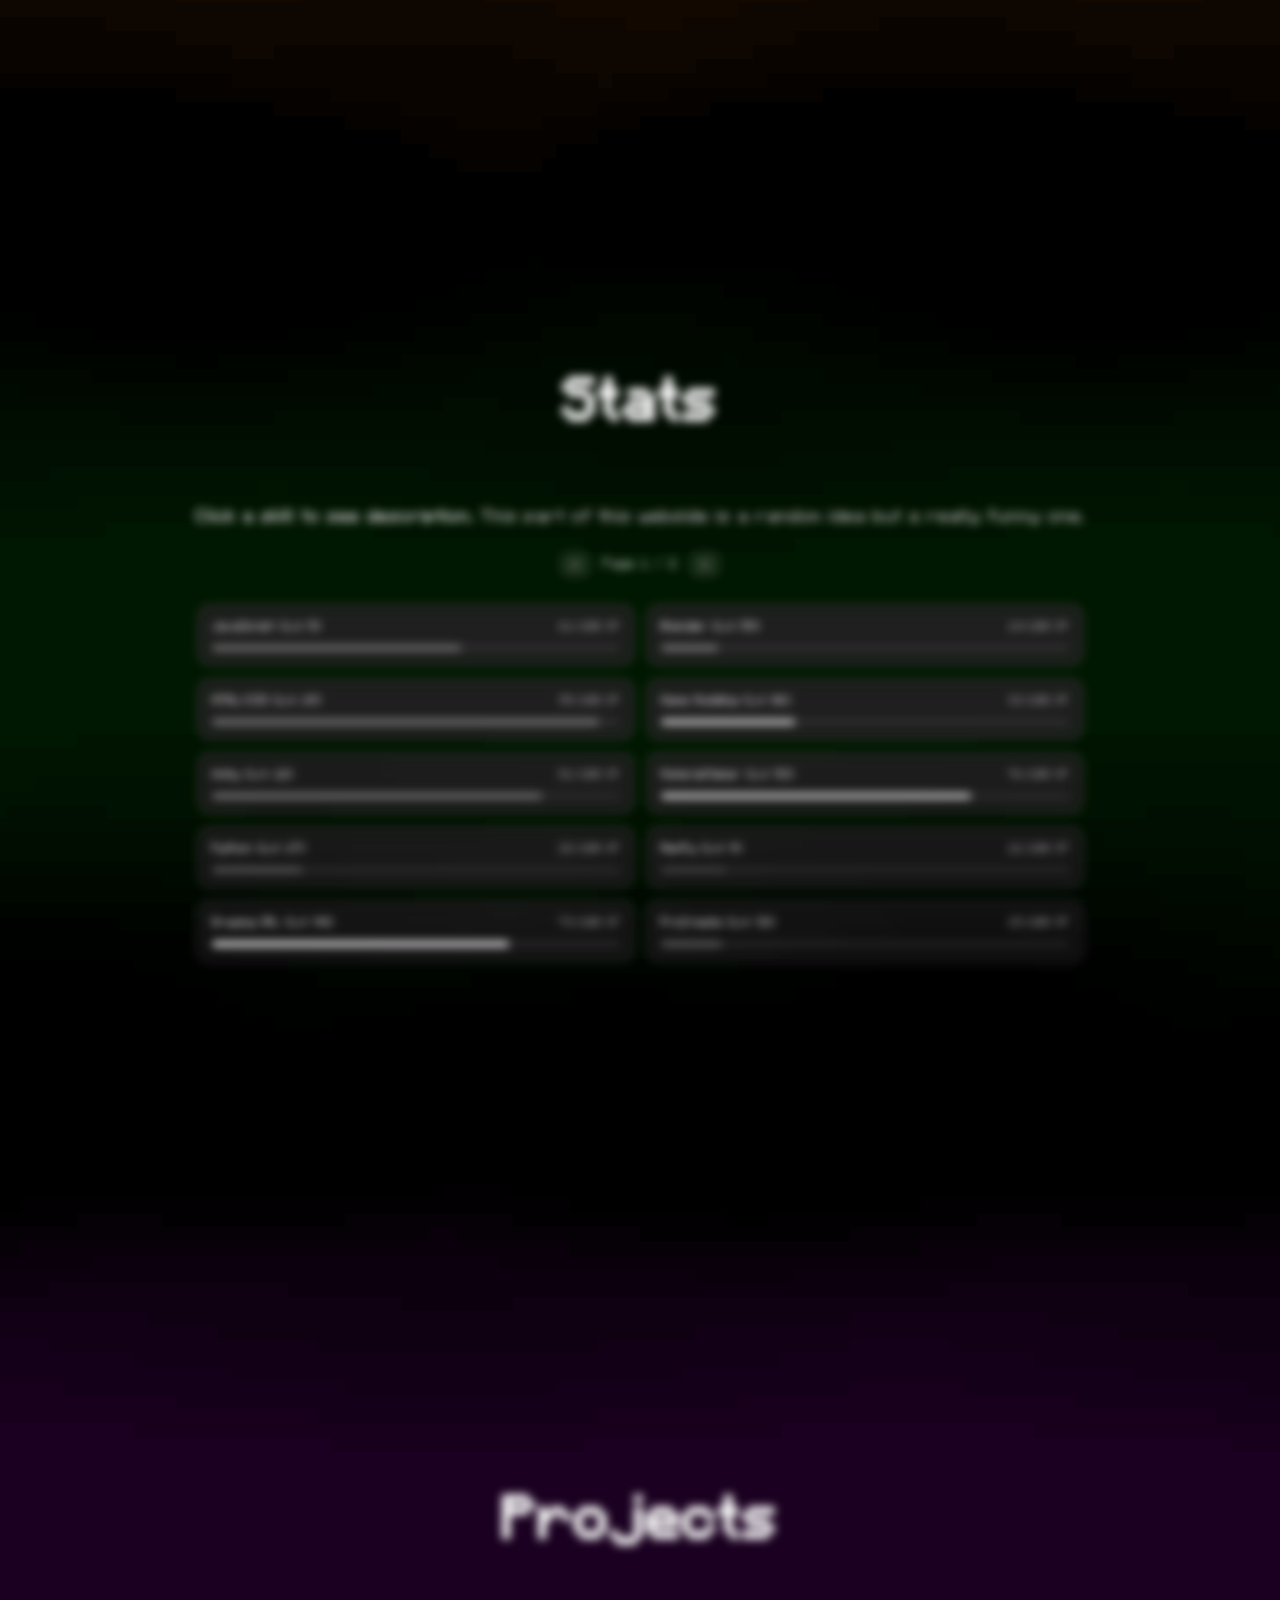
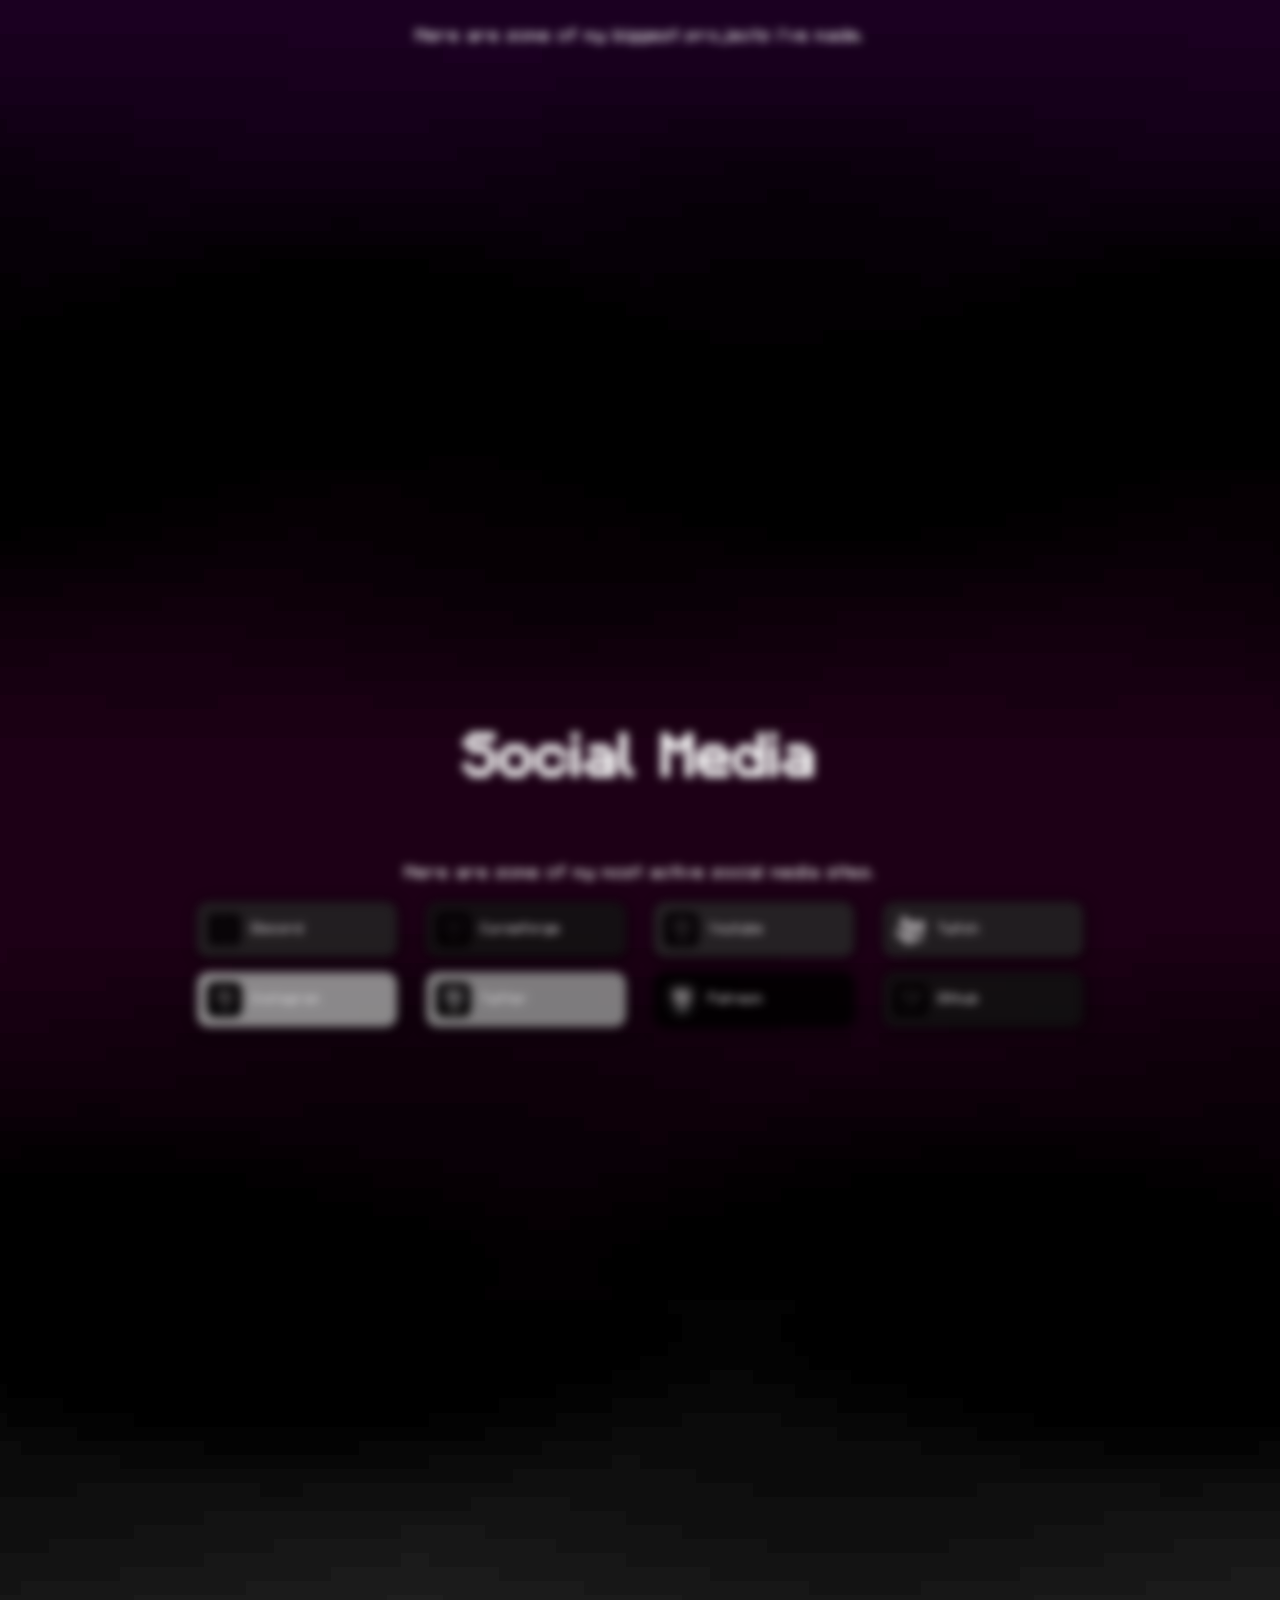
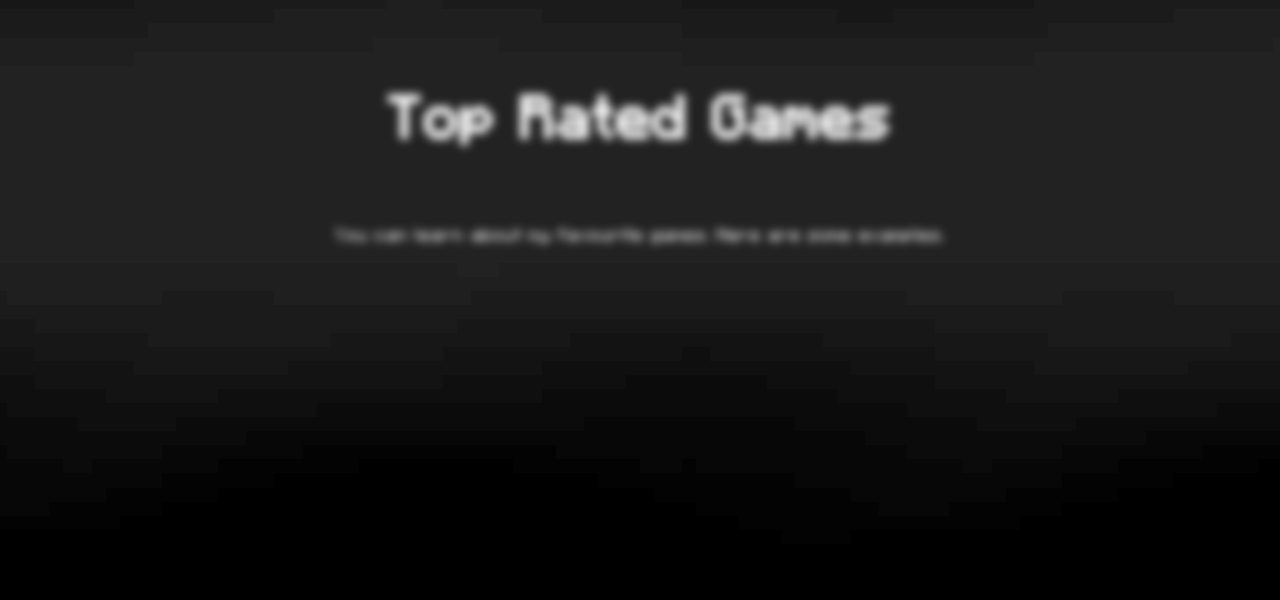
==== commit 897621db: "Preload bgs" ====
--- a/index.html
+++ b/index.html
@@ -371,6 +371,44 @@
 
 
     <script>
+        /* PRELOAD BGS */
+        function preloadAllBGFrames() {
+            const sections = document.querySelectorAll(".section");
+
+            const promises = [];
+
+            sections.forEach(section => {
+                const base = section.dataset.bg;
+                if (!base) return;
+
+                let i = 1;
+
+                promises.push(new Promise(resolve => {
+
+                    function load() {
+                        const img = new Image();
+                        const url = `${base}_${i}.png`;
+
+                        img.onload = () => {
+                            i++;
+                            load();
+                        };
+
+                        img.onerror = () => {
+                            resolve();
+                        };
+
+                        img.src = url;
+                    }
+
+                    load();
+                }));
+            });
+
+            return Promise.all(promises);
+        }
+
+
         /* FADE */
         const elements = document.querySelectorAll(".fade");
 
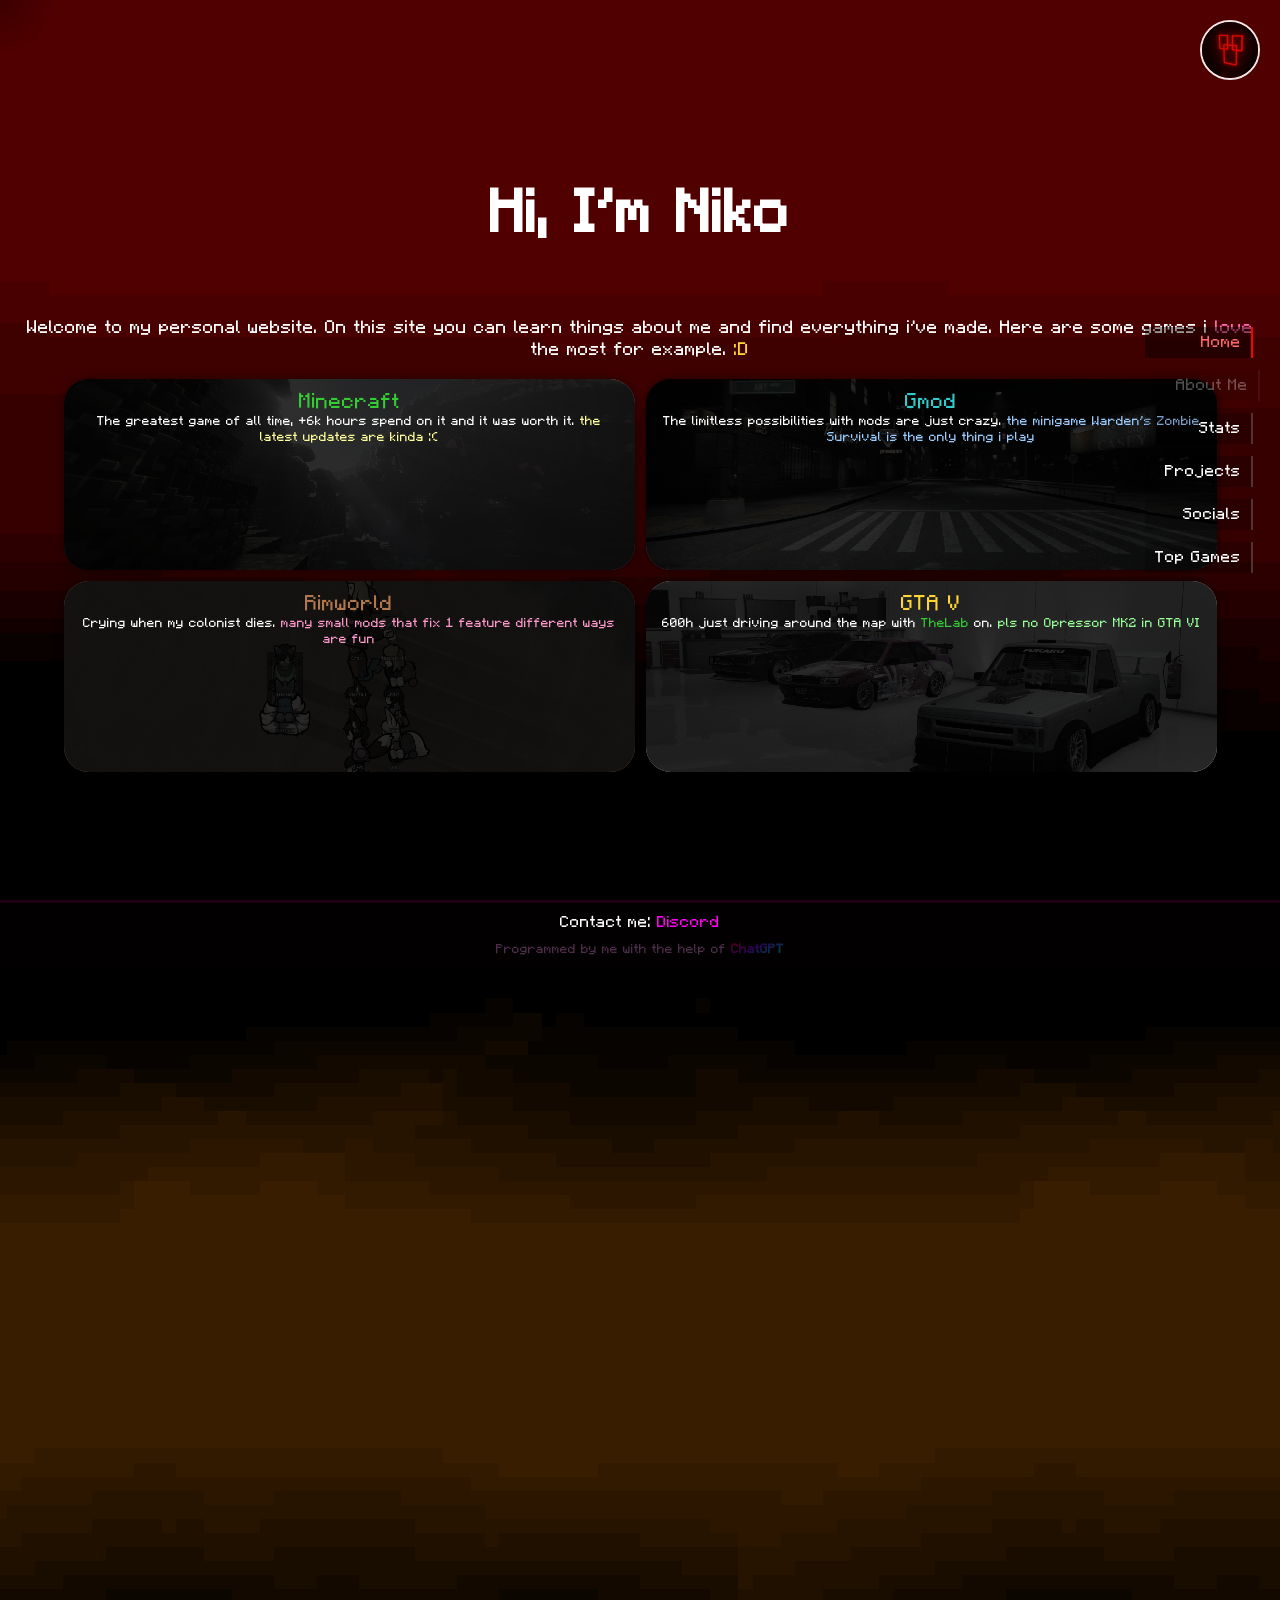
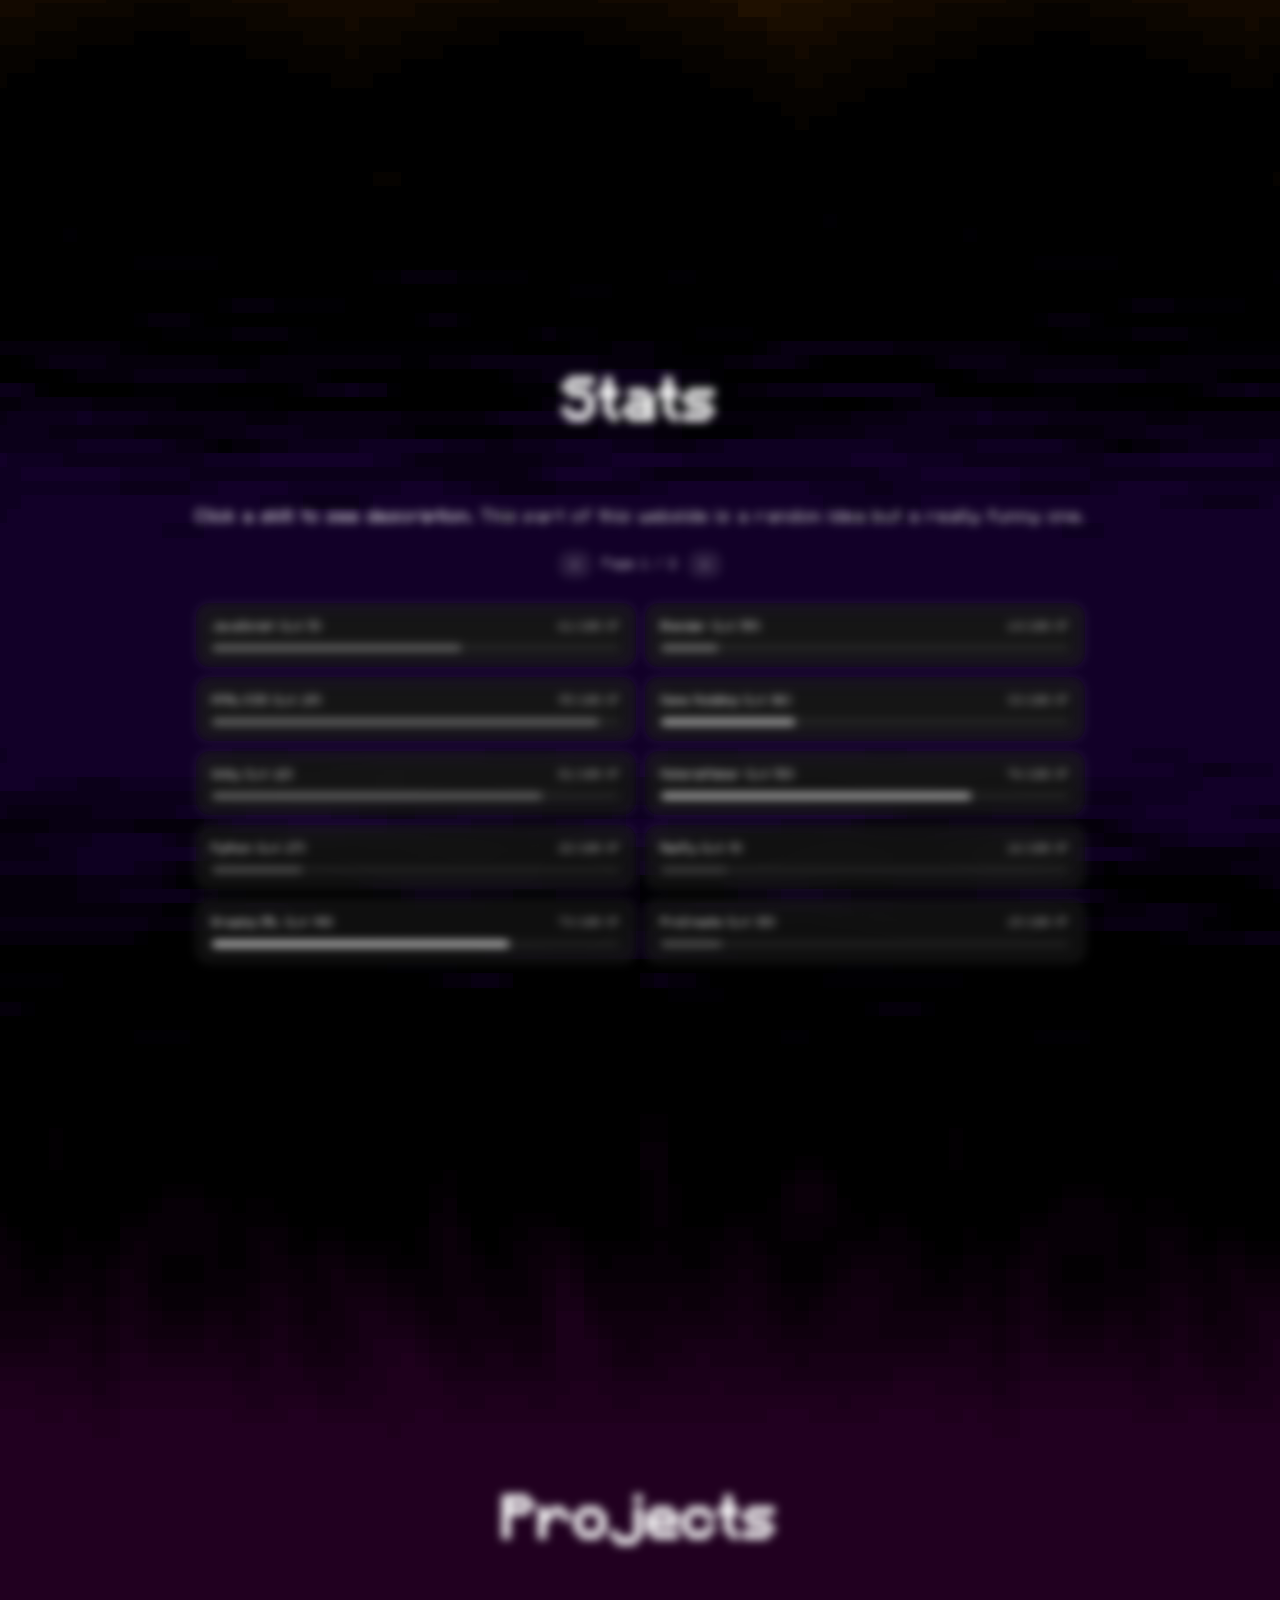
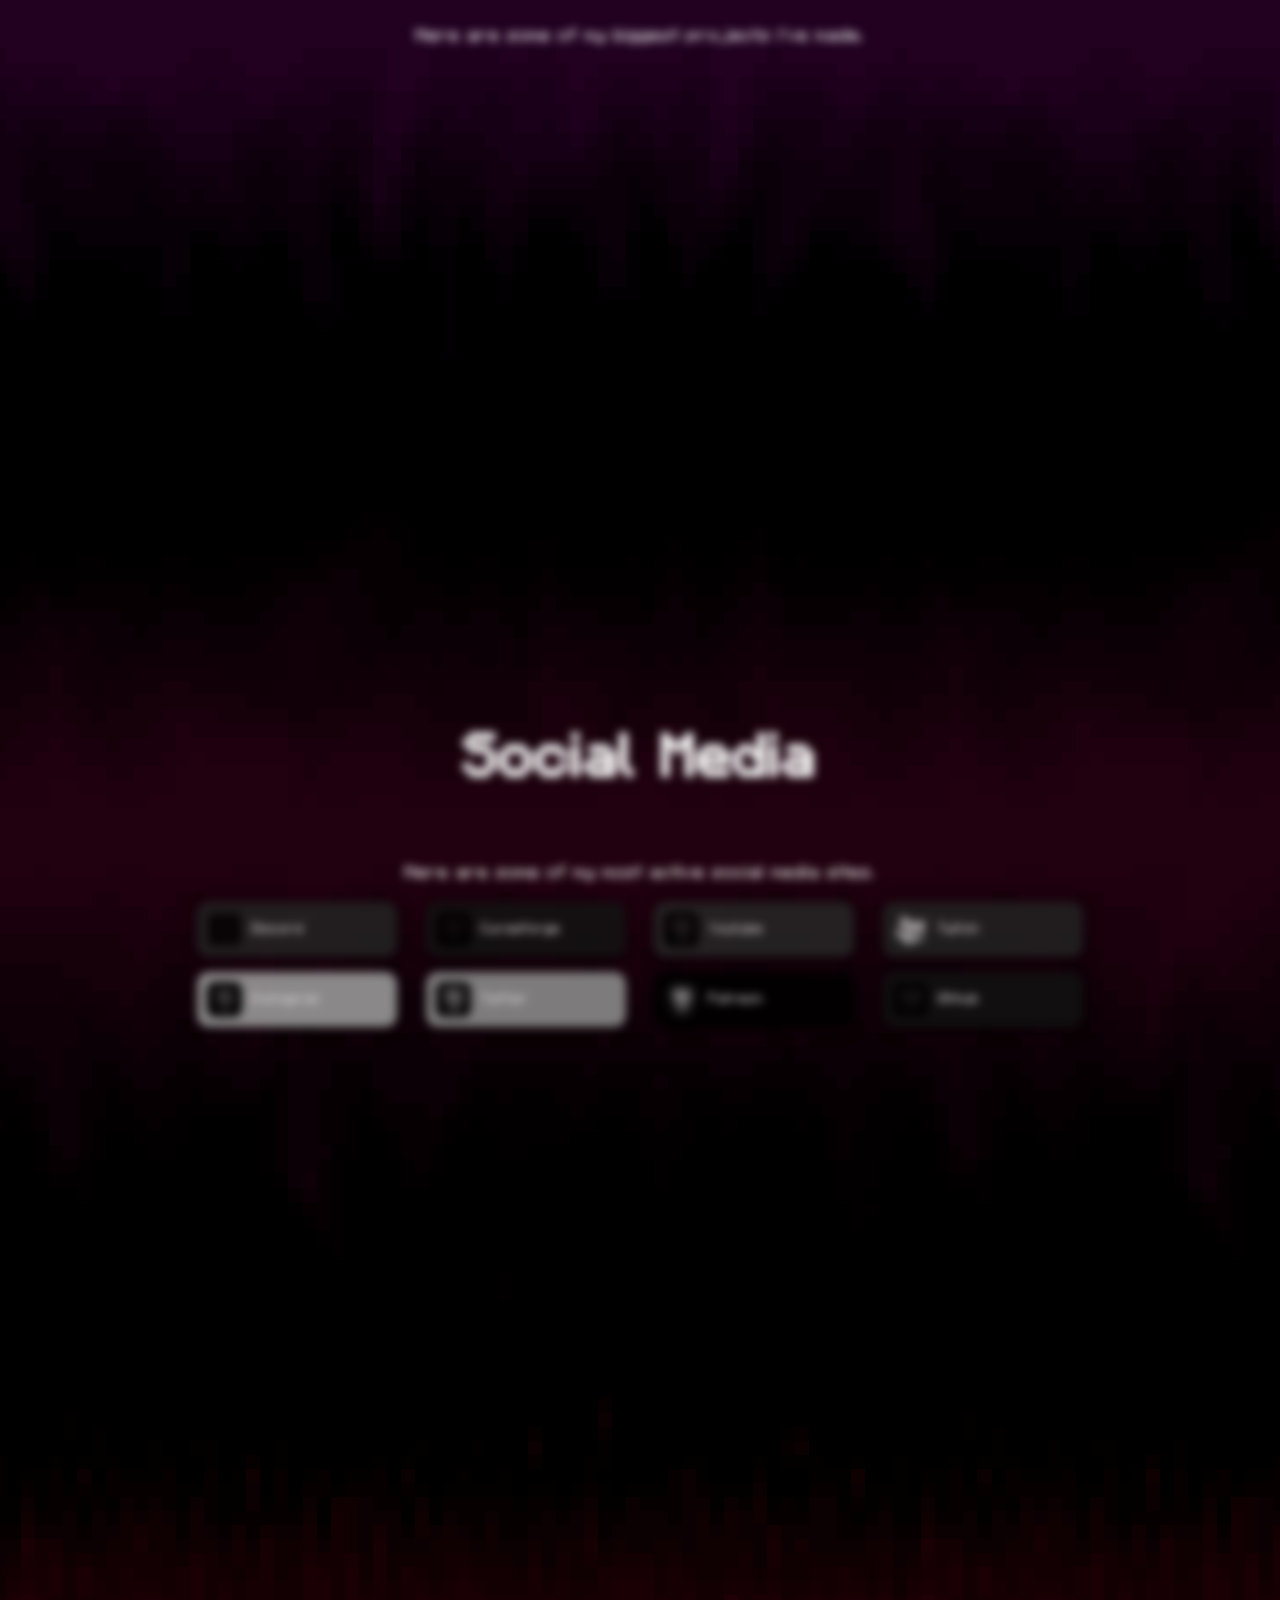
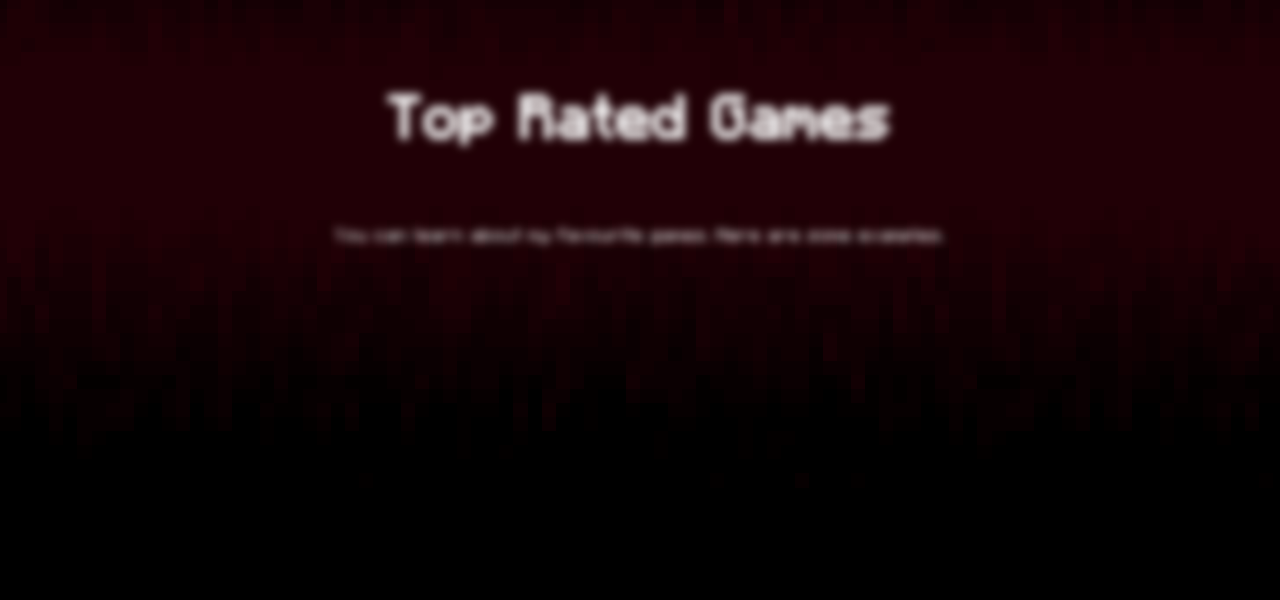
==== commit 219818c2: "Updated Backgrounds" ====
--- a/index.html
+++ b/index.html
@@ -69,19 +69,9 @@
         </div>
     </div>
     -->
-
-
-
-
-
-
-
-
-
-
-
-
-
+    <!--
+        <section class="section" data-name="Home" data-bg="BG_1" data-speed="300">
+     -->
     <!--
                 <div class="social-tile fade"
                      data-name="nikilogout"
@@ -97,8 +87,11 @@
                 </div>
        -->
     <!-- !pink!some pink text!    to make text pink lol -->
+
+
+
     <!-- sections -->
-    <section class="section" data-name="Home" data-bg="BG_1" data-speed="300">
+    <section class="section" data-name="Home" style="--bg: url('BG_1.png')">
         <div class="content">
             <h1 class="fade">Hi, I'm Niko</h1>
             <p class="fade c">Welcome to my personal website. On this site you can learn things about me and find everything i've made. Here are some games i !pink!love! the most for example. !yellow!:D!</p>
@@ -442,7 +435,7 @@
             });
         });
 
-        /* DISMISS ROTATE BUTTON 
+        /* DISMISS ROTATE BUTTON
         const rotateWarning = document.getElementById("rotateWarning");
         const dismissBtn = document.getElementById("rotateDismiss");
 
@@ -865,15 +858,15 @@
                 el.style.setProperty("--i", i);
 
                 el.innerHTML = `
-                                <div class="skill-top">
-                                    <span class="skill-name">${skill.name} (Lvl ${lvl.level})</span>
-                                    <span class="skill-meta">${lvl.currentLevelXP}/100 XP</span>
-                                </div>
-
-                                <div class="bar">
-                                    <div class="bar-fill" style="background:${color}"></div>
-                                </div>
-                            `;
+                                        <div class="skill-top">
+                                            <span class="skill-name">${skill.name} (Lvl ${lvl.level})</span>
+                                            <span class="skill-meta">${lvl.currentLevelXP}/100 XP</span>
+                                        </div>
+
+                                        <div class="bar">
+                                            <div class="bar-fill" style="background:${color}"></div>
+                                        </div>
+                                    `;
 
                 el.querySelector(".bar-fill").style.width = percent + "%";
 
@@ -945,10 +938,10 @@
             skillDesc.innerText = skill.desc;
 
             skillXP.innerHTML = `
-                                                                Total XP: ${skill.xp}<br>
-                                                                Level XP: ${lvl.currentLevelXP} / 100<br>
-                                                                XP to next level: ${lvl.xpToNext}
-                                                            `;
+                                                                        Total XP: ${skill.xp}<br>
+                                                                        Level XP: ${lvl.currentLevelXP} / 100<br>
+                                                                        XP to next level: ${lvl.xpToNext}
+                                                                    `;
 
             skillFill.style.width = lvl.currentLevelXP + "%";
             const percent = lvl.currentLevelXP;
@@ -1173,9 +1166,9 @@
                 const blur = (1 - (z2 + radius) / (2 * radius)) * 3;
 
                 moon.style.transform = `
-                                                        translate(${cx + x3 - 45}px, ${cy + y3 - 20}px)
-                                                        scale(${scale})
-                                                    `;
+                                                                translate(${cx + x3 - 45}px, ${cy + y3 - 20}px)
+                                                                scale(${scale})
+                                                            `;
 
                 moon.style.opacity = opacity;
                 moon.style.filter = `blur(${blur}px)`;
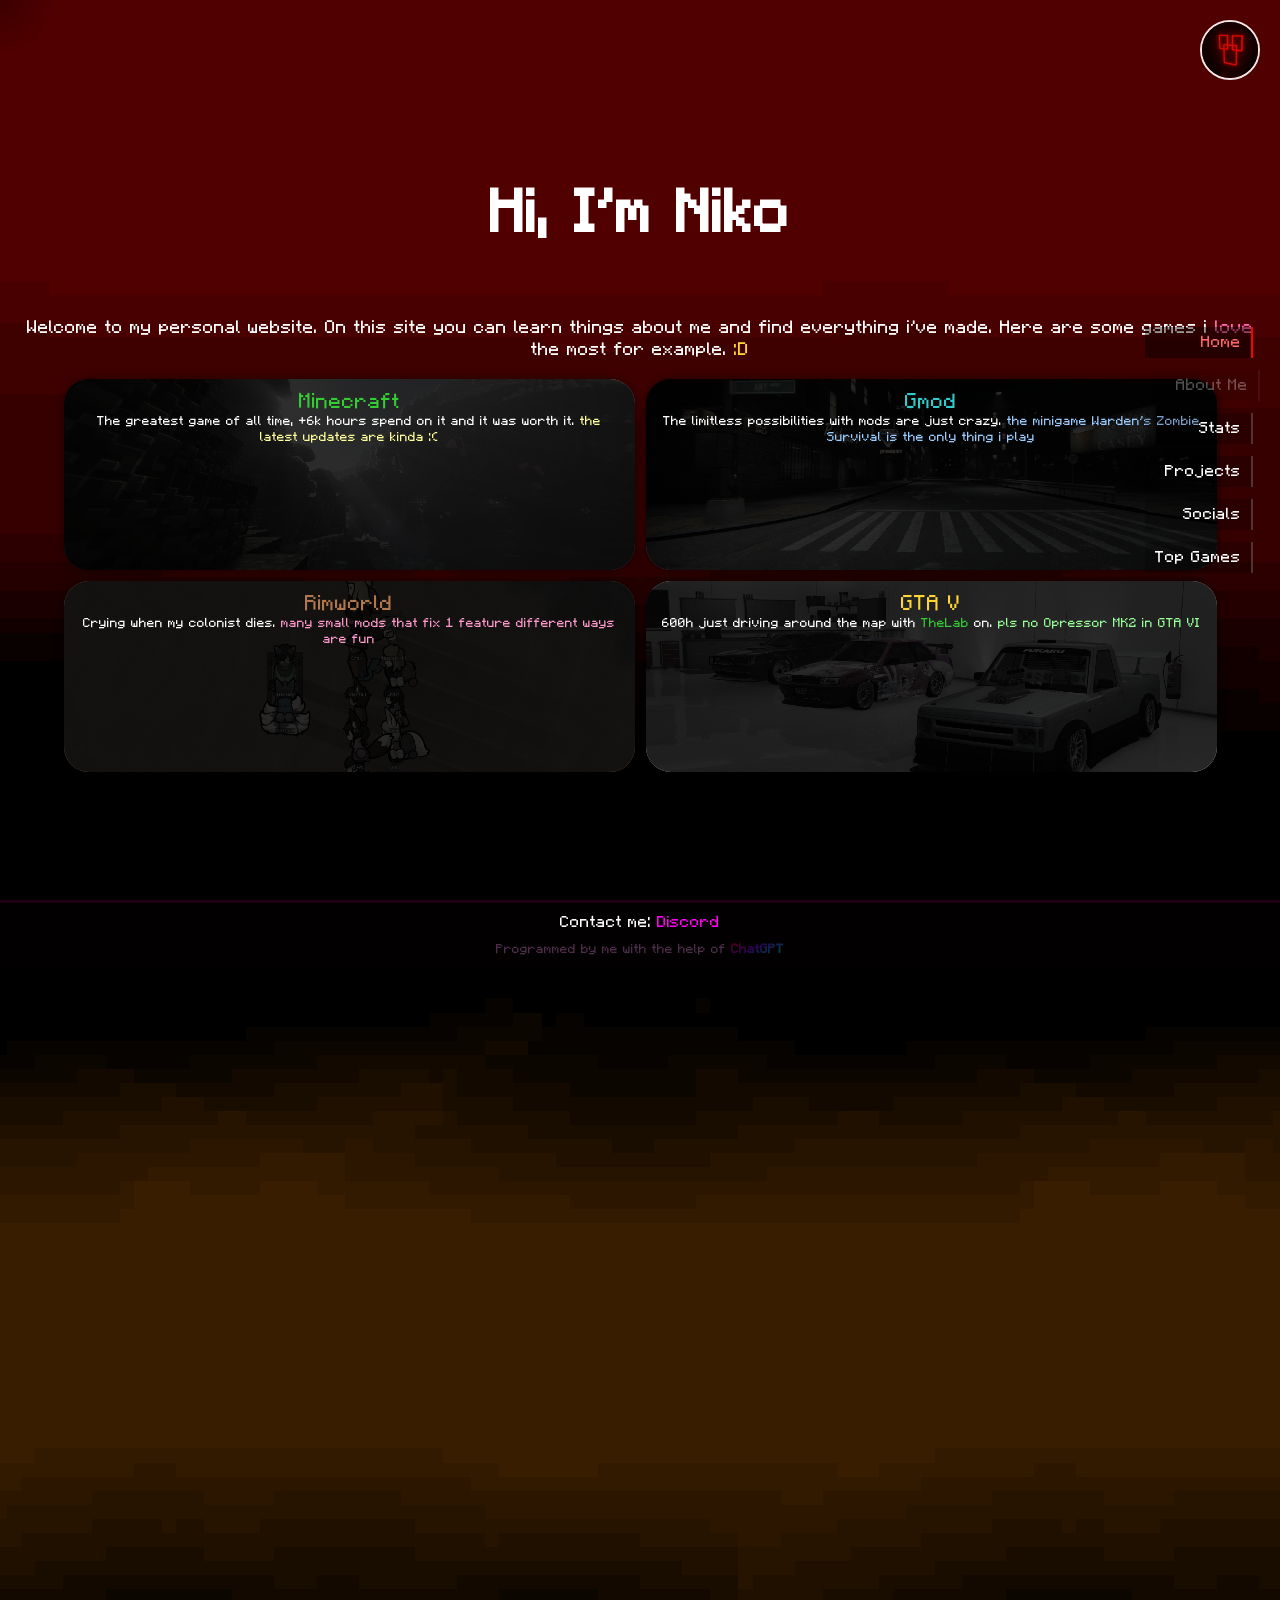
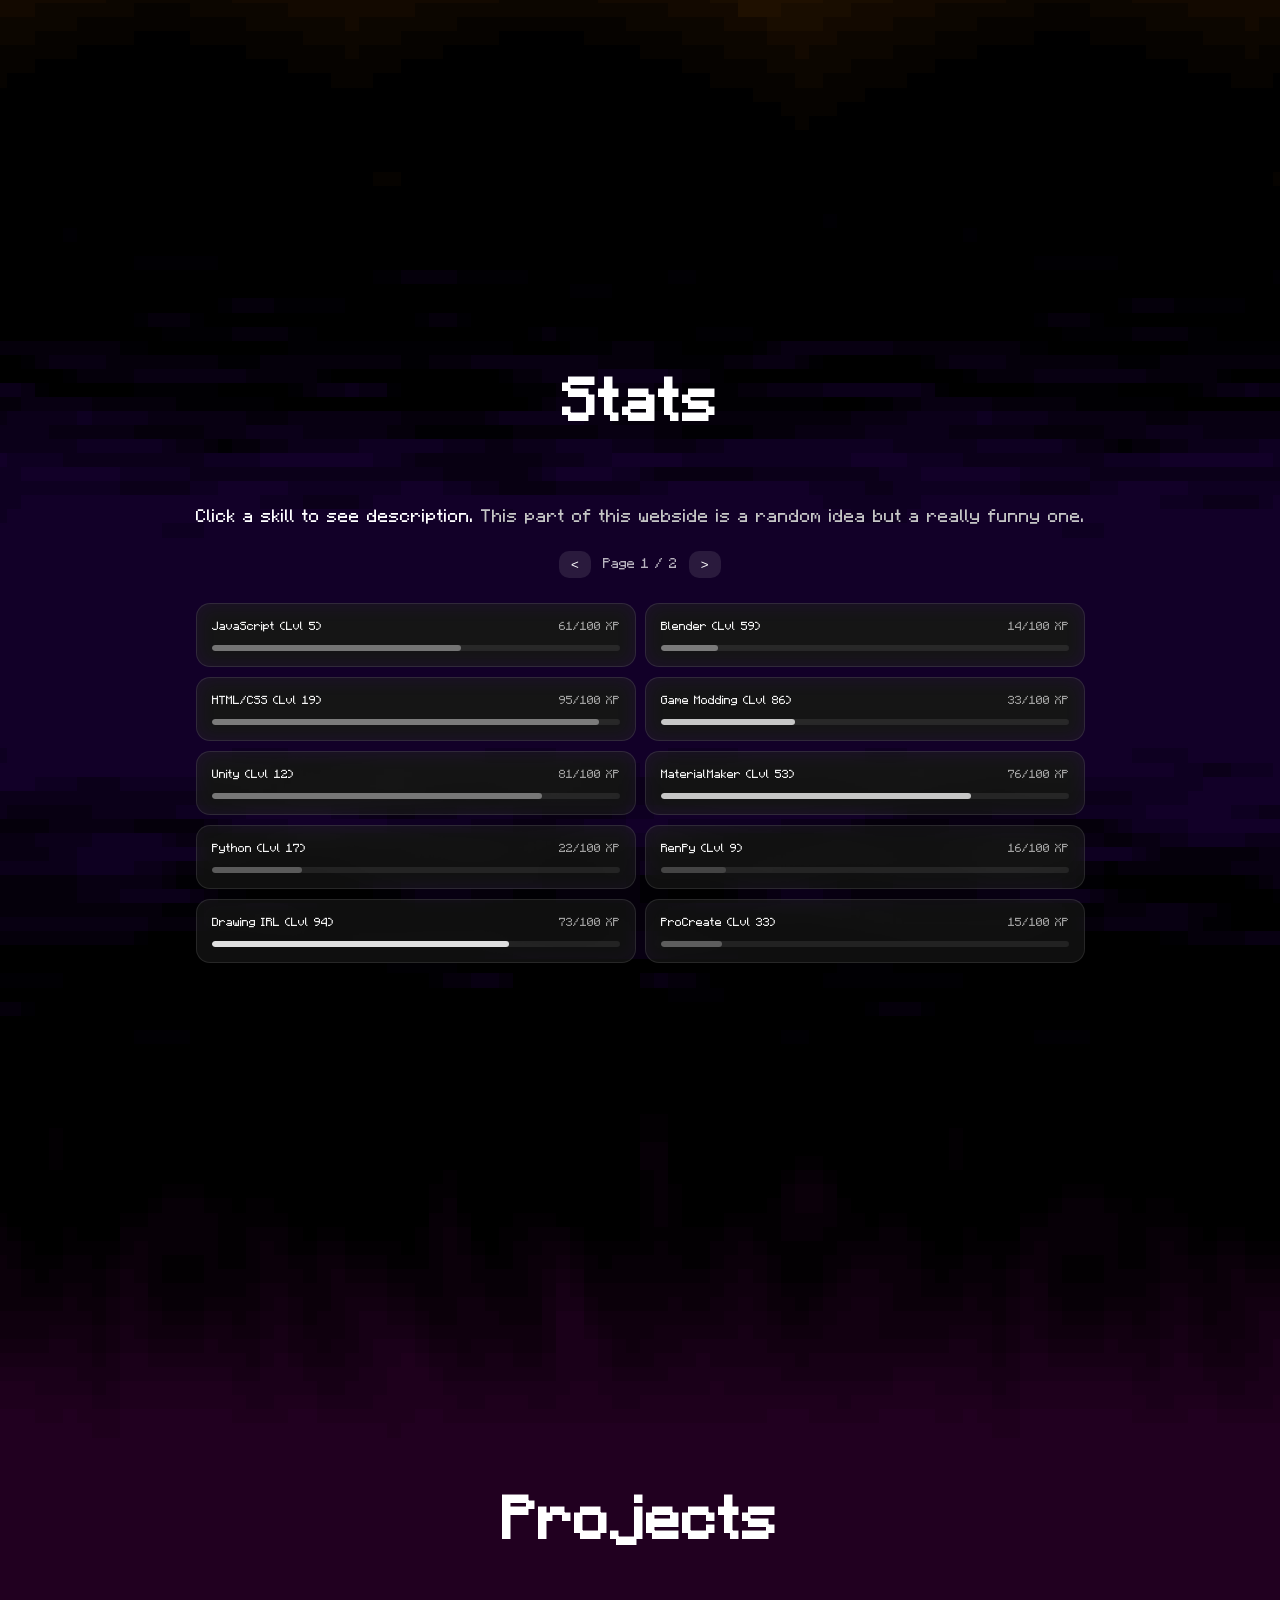
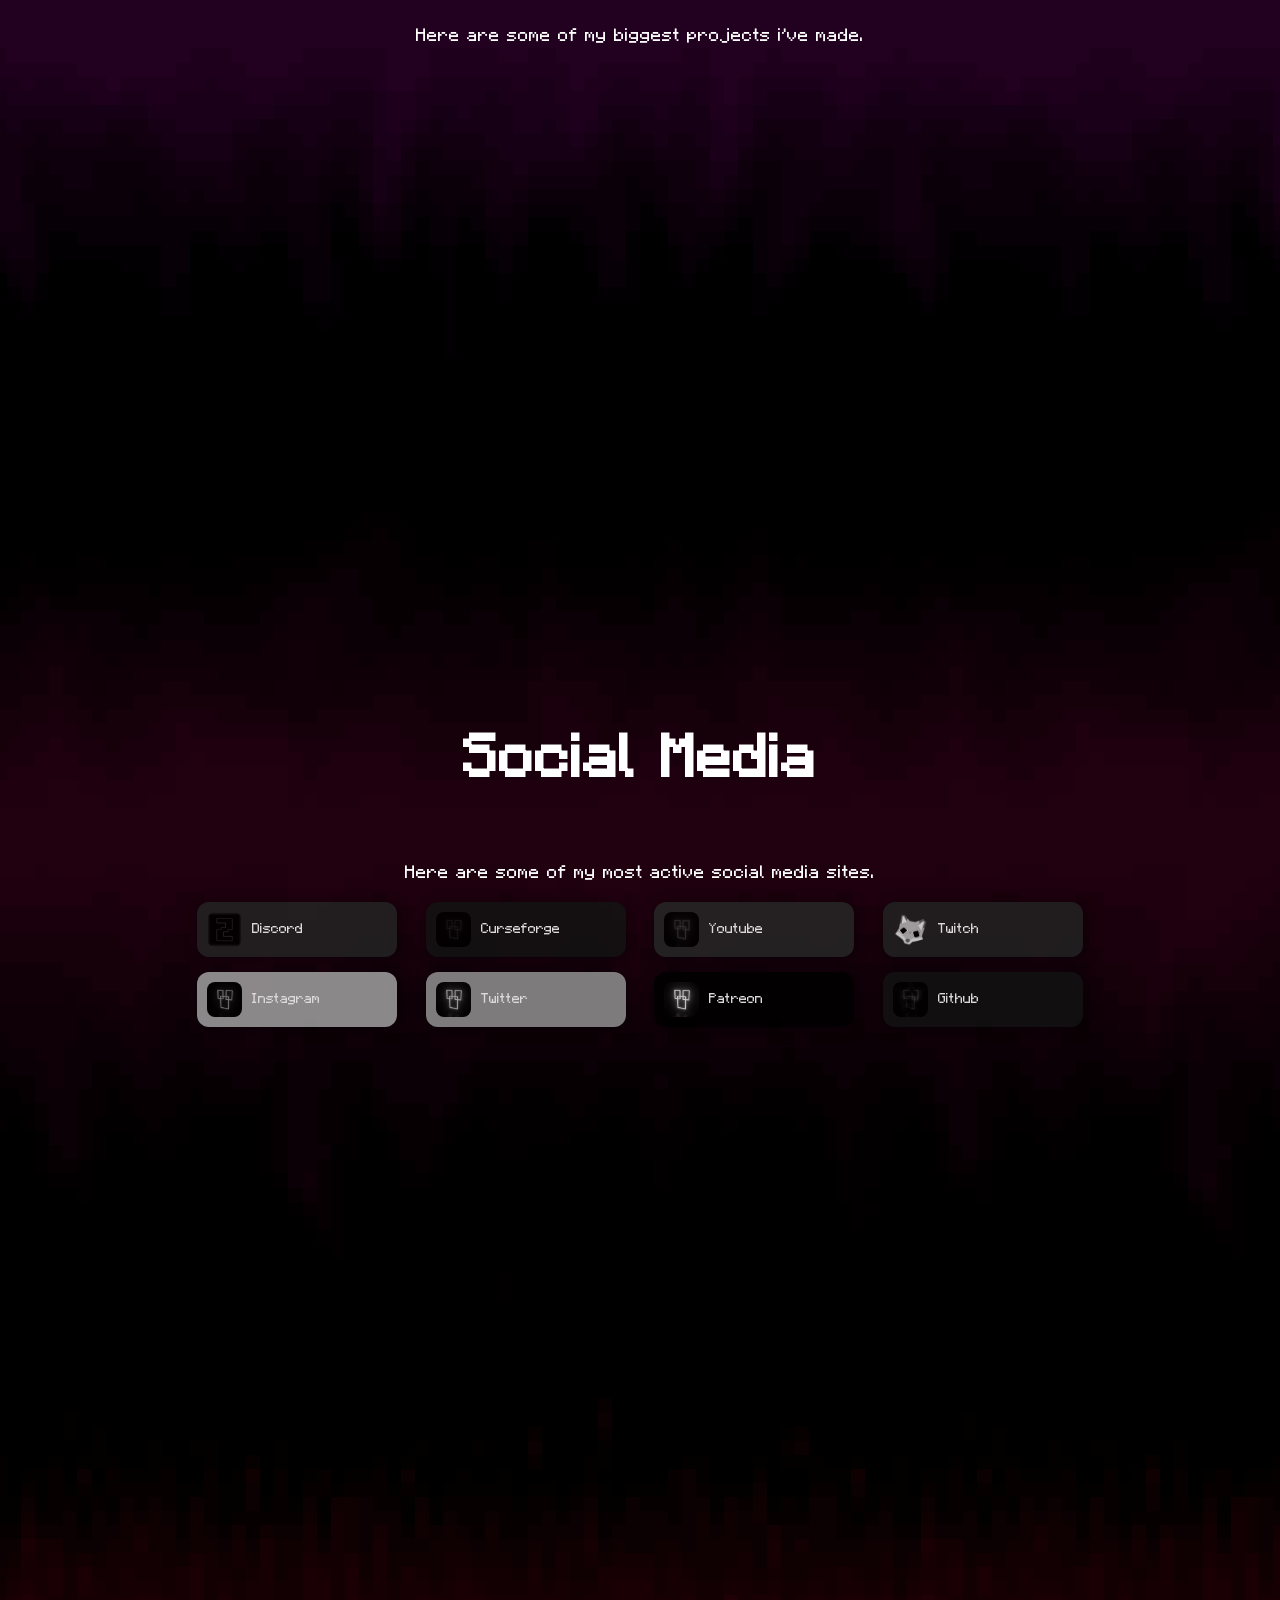
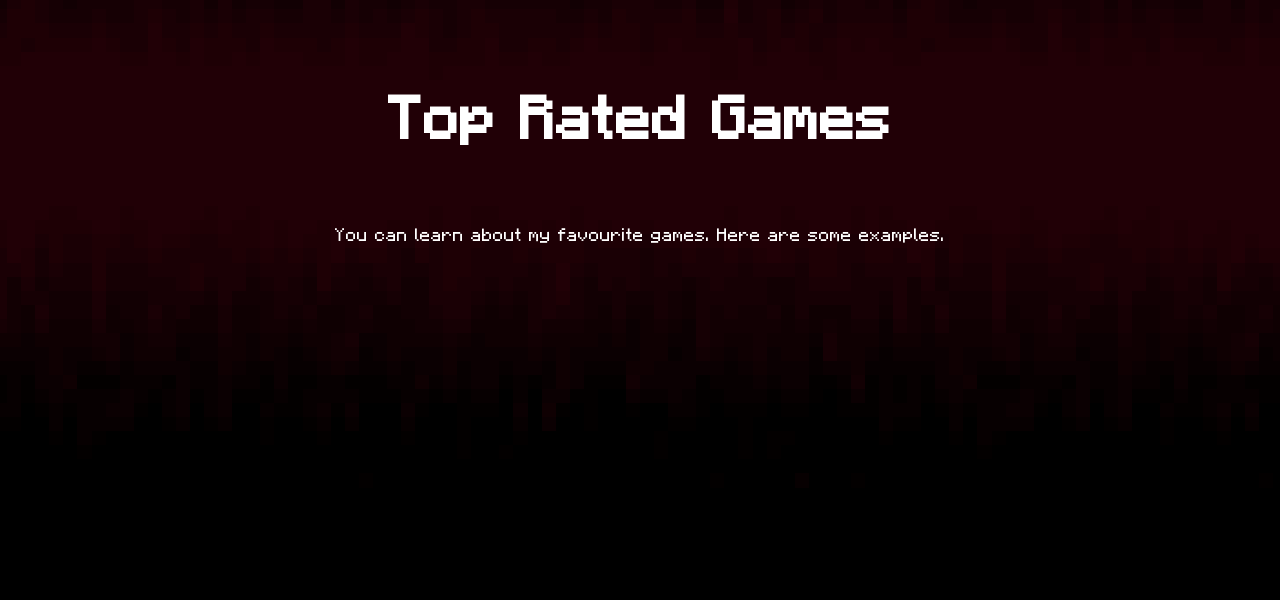
==== commit 14ccfbaa: "Update Closed NAV issue, fixed bugs and added new styling" ====
--- a/index.html
+++ b/index.html
@@ -475,6 +475,7 @@
             if (isScrolling) return;
 
             isScrolling = true;
+            document.body.classList.add("scrolling");
             currentSection = index;
 
             window.scrollTo({
@@ -482,12 +483,13 @@
                 behavior: "smooth"
             });
 
-            setActive(index);
+            document.querySelectorAll(".nav-item")
+                .forEach(n => n.classList.remove("active"));
 
             setTimeout(() => {
                 isScrolling = false;
-            }, 300);
-            setTimeout(checkBottomBar, 400);
+                document.body.classList.remove("scrolling");
+            }, 1300);
         }
         function checkBottomBar() {
             const bar = document.getElementById("contactBar");
--- a/style.css
+++ b/style.css
@@ -248,11 +248,6 @@
     -webkit-text-fill-color: transparent;
     animation: gradientMove 3s linear infinite;
 }
-
-
-
-
-
 
 
 
@@ -343,9 +338,6 @@
 
 
 
-
-
-
 /* About Me part */
 #skillsContent {
     display: grid;
@@ -514,13 +506,6 @@
         font-size: 14px;
         opacity: 0.7;
     }
-
-
-
-
-
-
-
 
 
 
@@ -722,7 +707,7 @@
 .fade {
     opacity: 0;
     transform: translateY(40px) scale(0.76);
-    filter: blur(5px) saturate(0);
+    filter: saturate(0);
     transition: opacity 0.7s ease-in-out, transform 1.2s ease-in-out, filter 1.5s ease-in-out;
     will-change: opacity, transform, filter;
     transition-delay: calc(var(--i, 0) * 100ms);
@@ -731,7 +716,7 @@
     .fade.show {
         opacity: 1;
         transform: translateY(0) scale(1);
-        filter: blur(0) saturate(1);
+        filter: saturate(1);
     }
 
 
@@ -816,6 +801,10 @@
     text-align: right;
     background: fixed;
     background-color: rgb(0, 0, 0, 0.21);
+
+    -webkit-tap-highlight-color: transparent;
+    -webkit-touch-callout: none;
+    user-select: none;
 }
 
     /* hover effect */
@@ -825,6 +814,15 @@
         border-right: 2px solid white;
         background-color: rgb(0, 0, 0, 1);
     }
+body.scrolling .nav-item:hover {
+    opacity: 0.3;
+    padding: 6px 10px;
+    border-right: 2px solid rgba(255,255,255,0.2);
+    text-align: right;
+    background: fixed;
+    background-color: rgb(0, 0, 0, 0.21);
+    transition: all 0.3s ease;
+}
 
     /* active section highlight */
     .nav-item.active {
@@ -834,7 +832,6 @@
         transform: translateX(-7px);
         background-color: rgb(0, 0, 0, 0.4);
     }
-
 
 
 
@@ -931,6 +928,9 @@
     color: white;
     cursor: pointer;
 }
+
+
+
 
 
 
@@ -1125,3 +1125,19 @@
 
 
 
+
+
+
+
+
+
+
+/* LINKS SITE */
+.linkttxt {
+    color: cornflowerblue;
+    font-size: 20px;
+    text-align: center;
+    margin-top: 90px;
+    pointer-events: auto;
+    cursor: pointer;
+}
